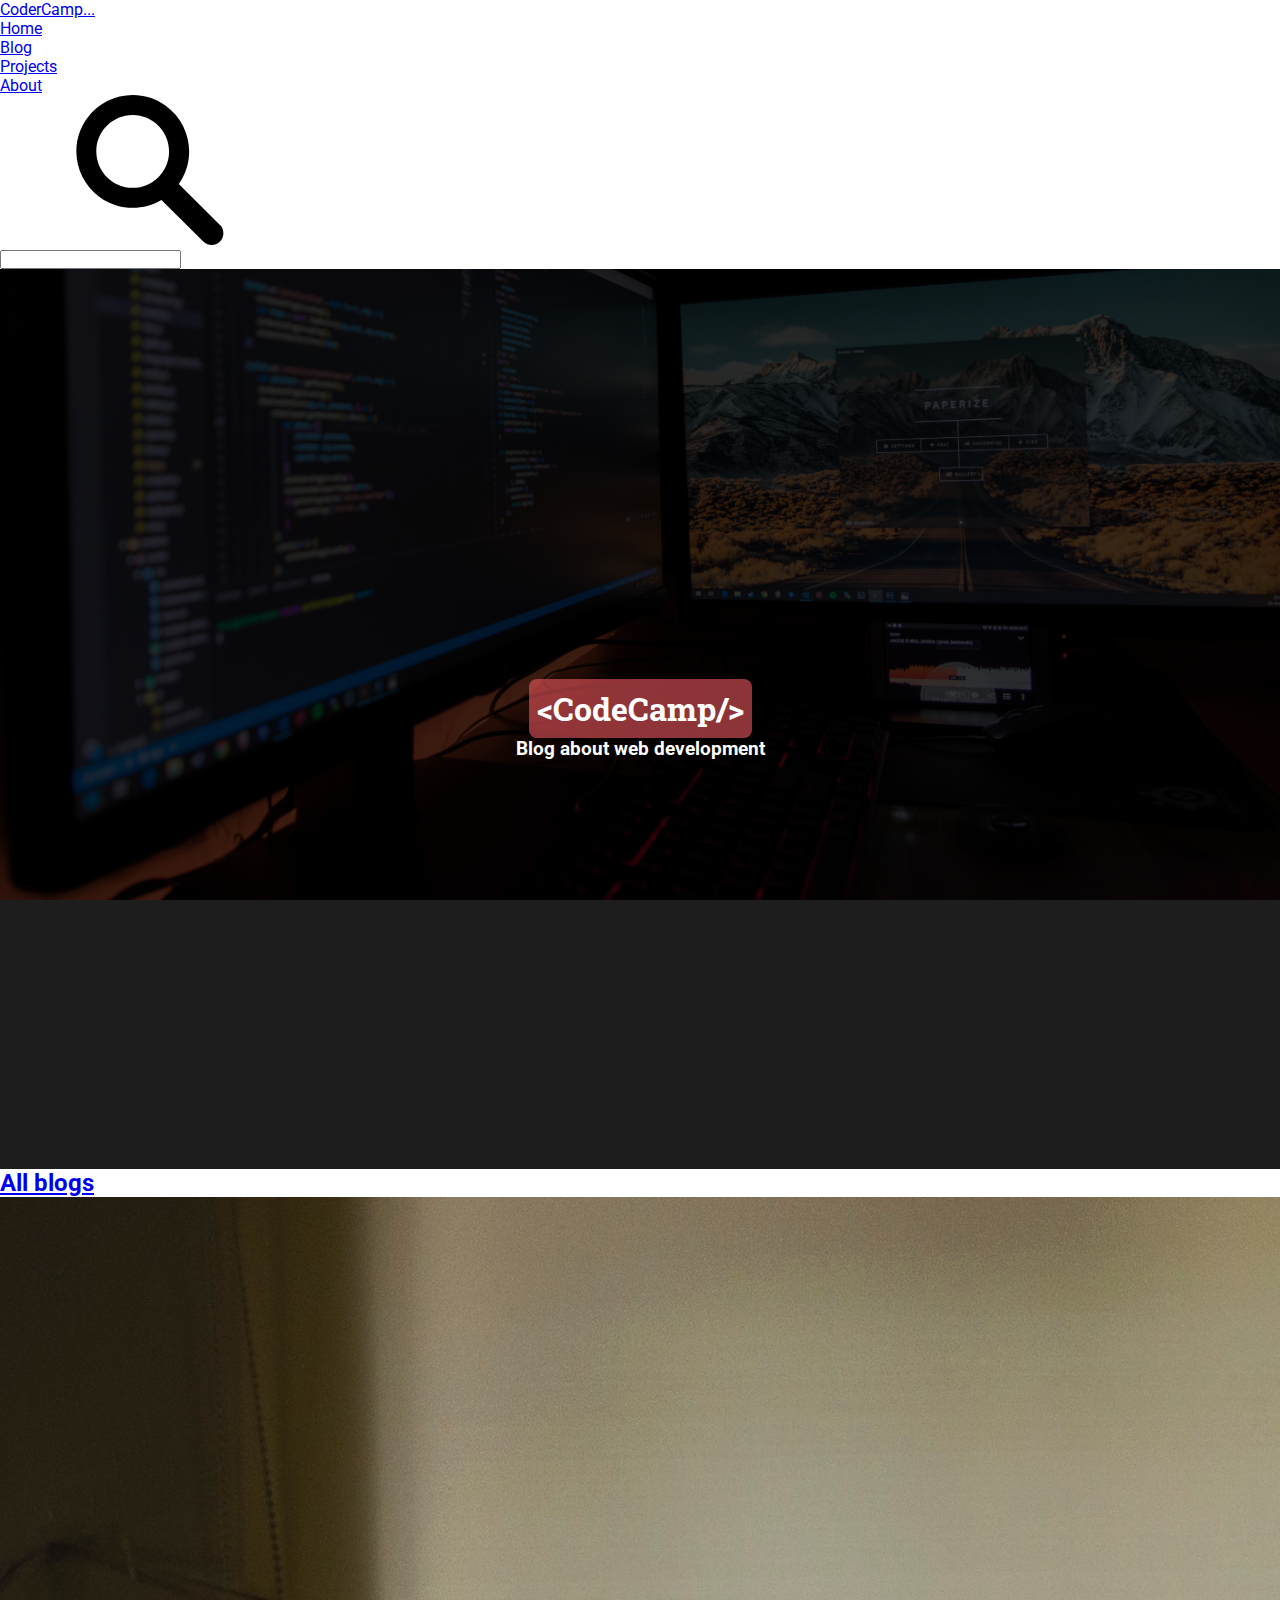
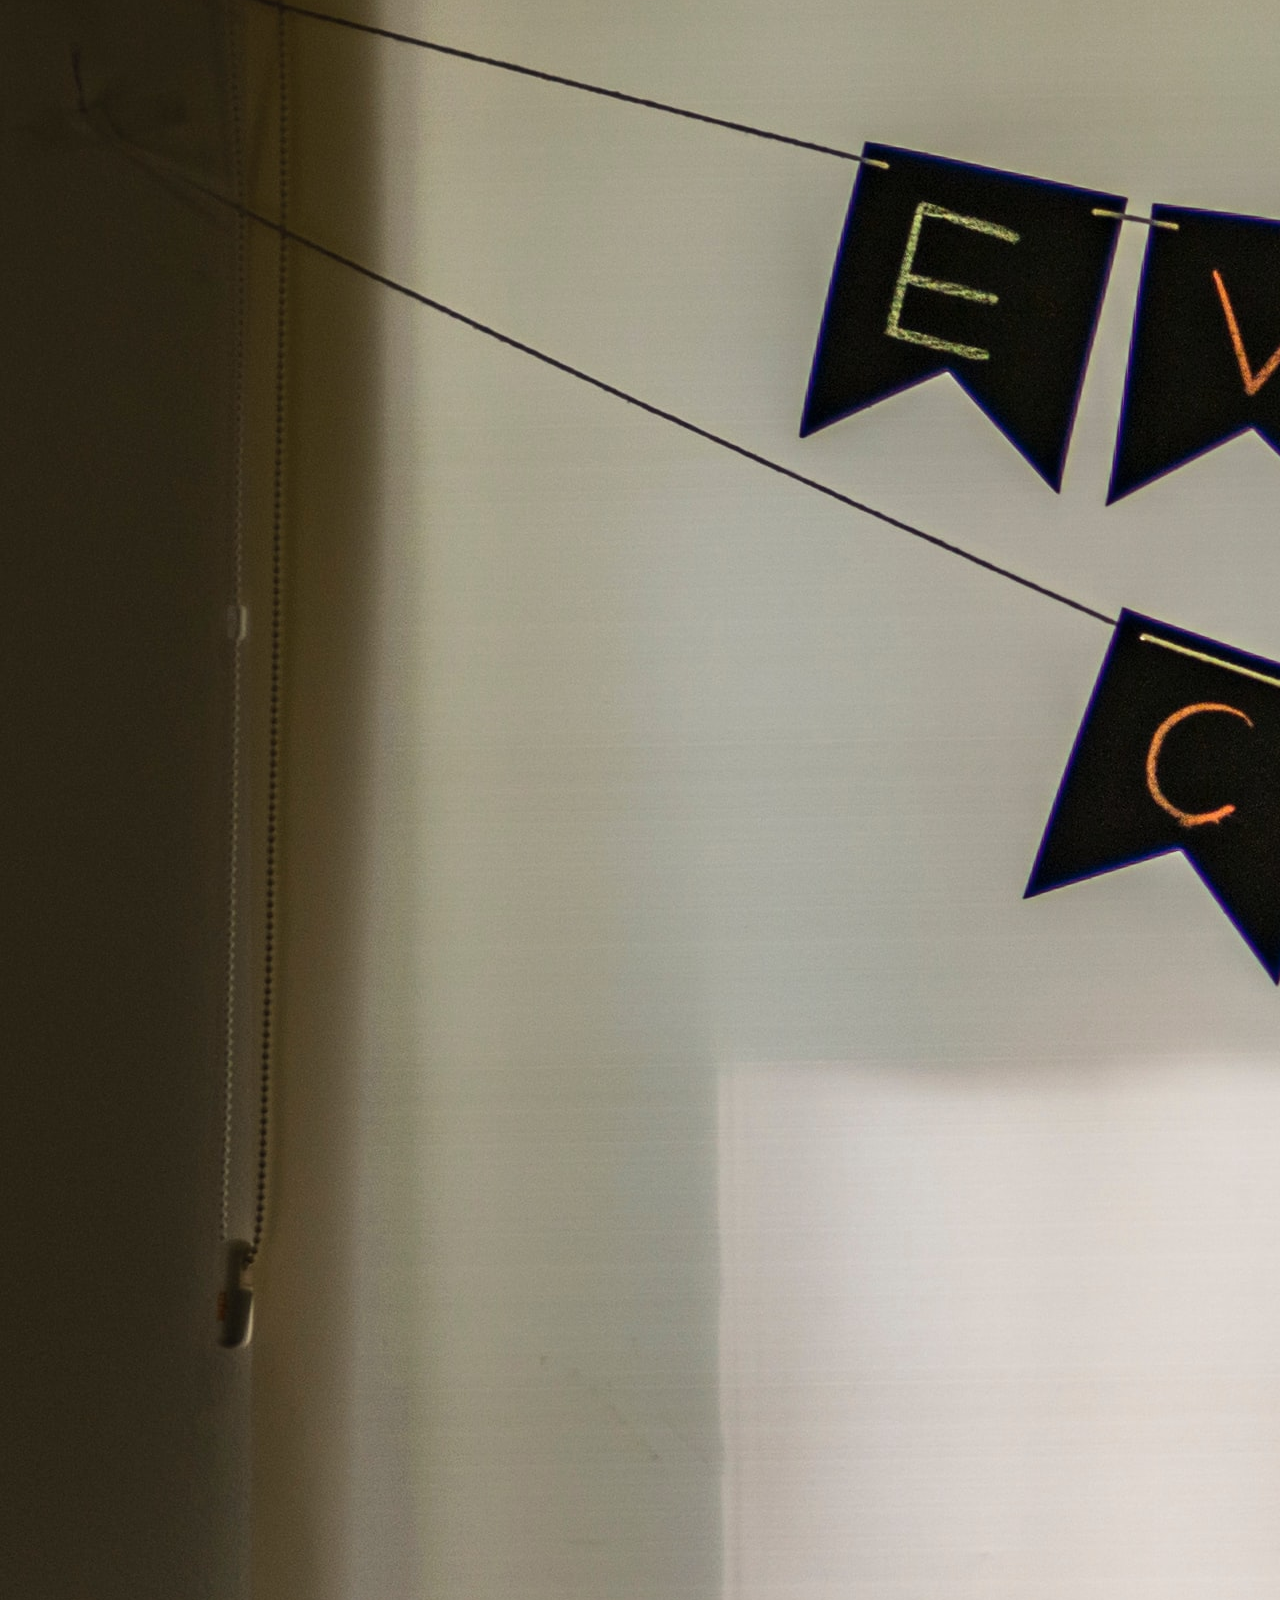
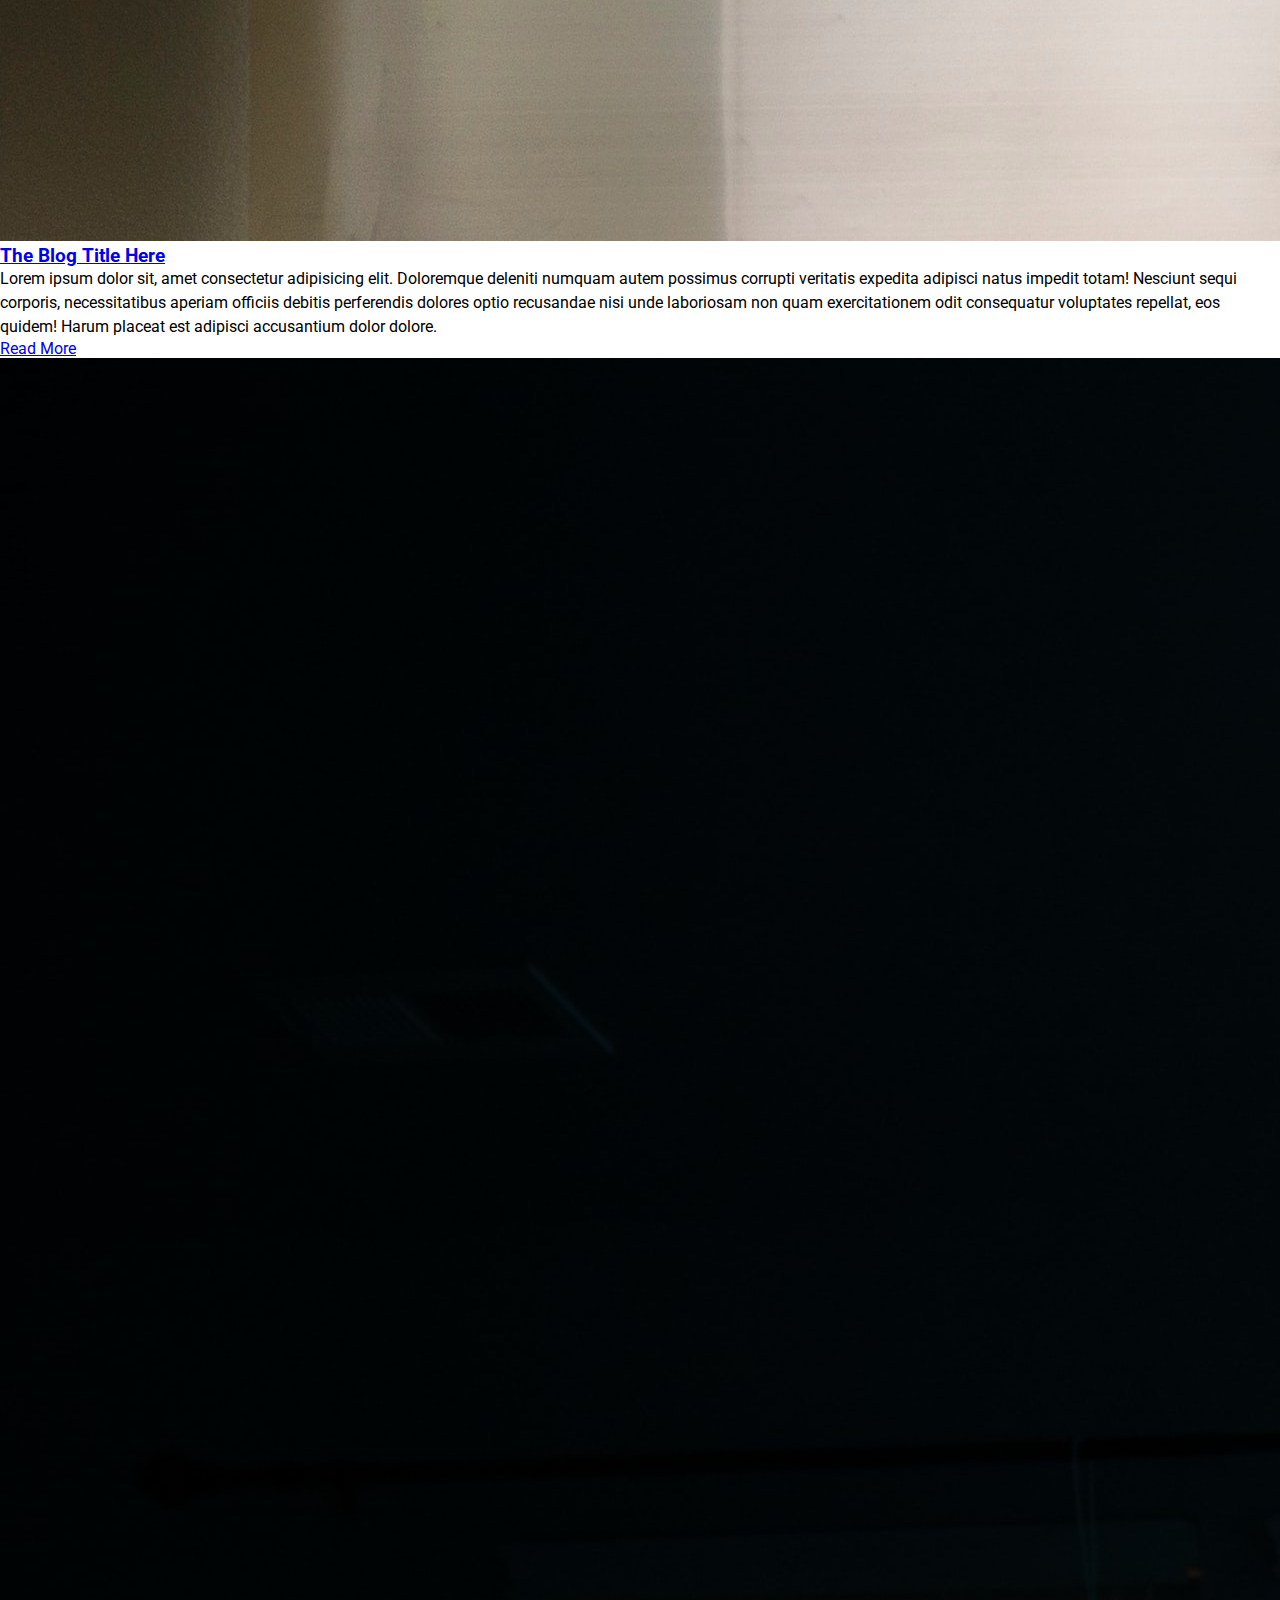
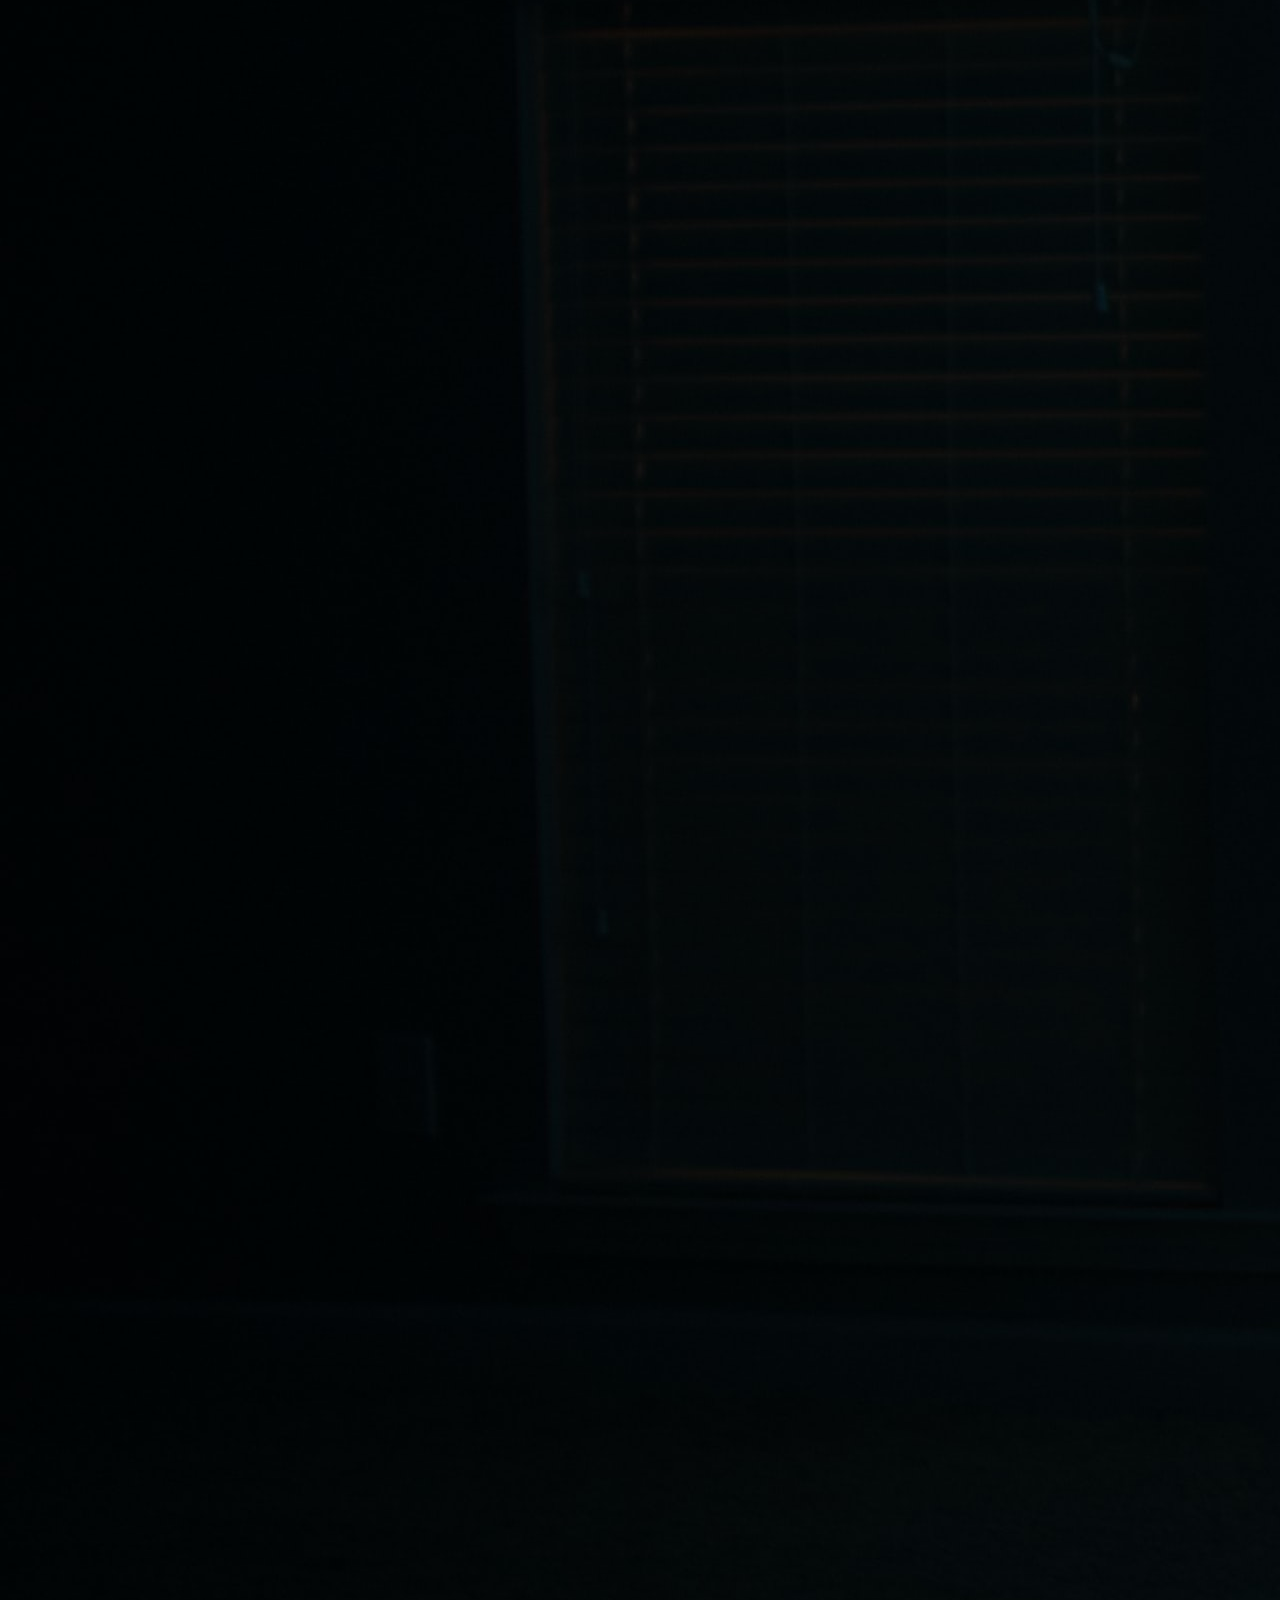
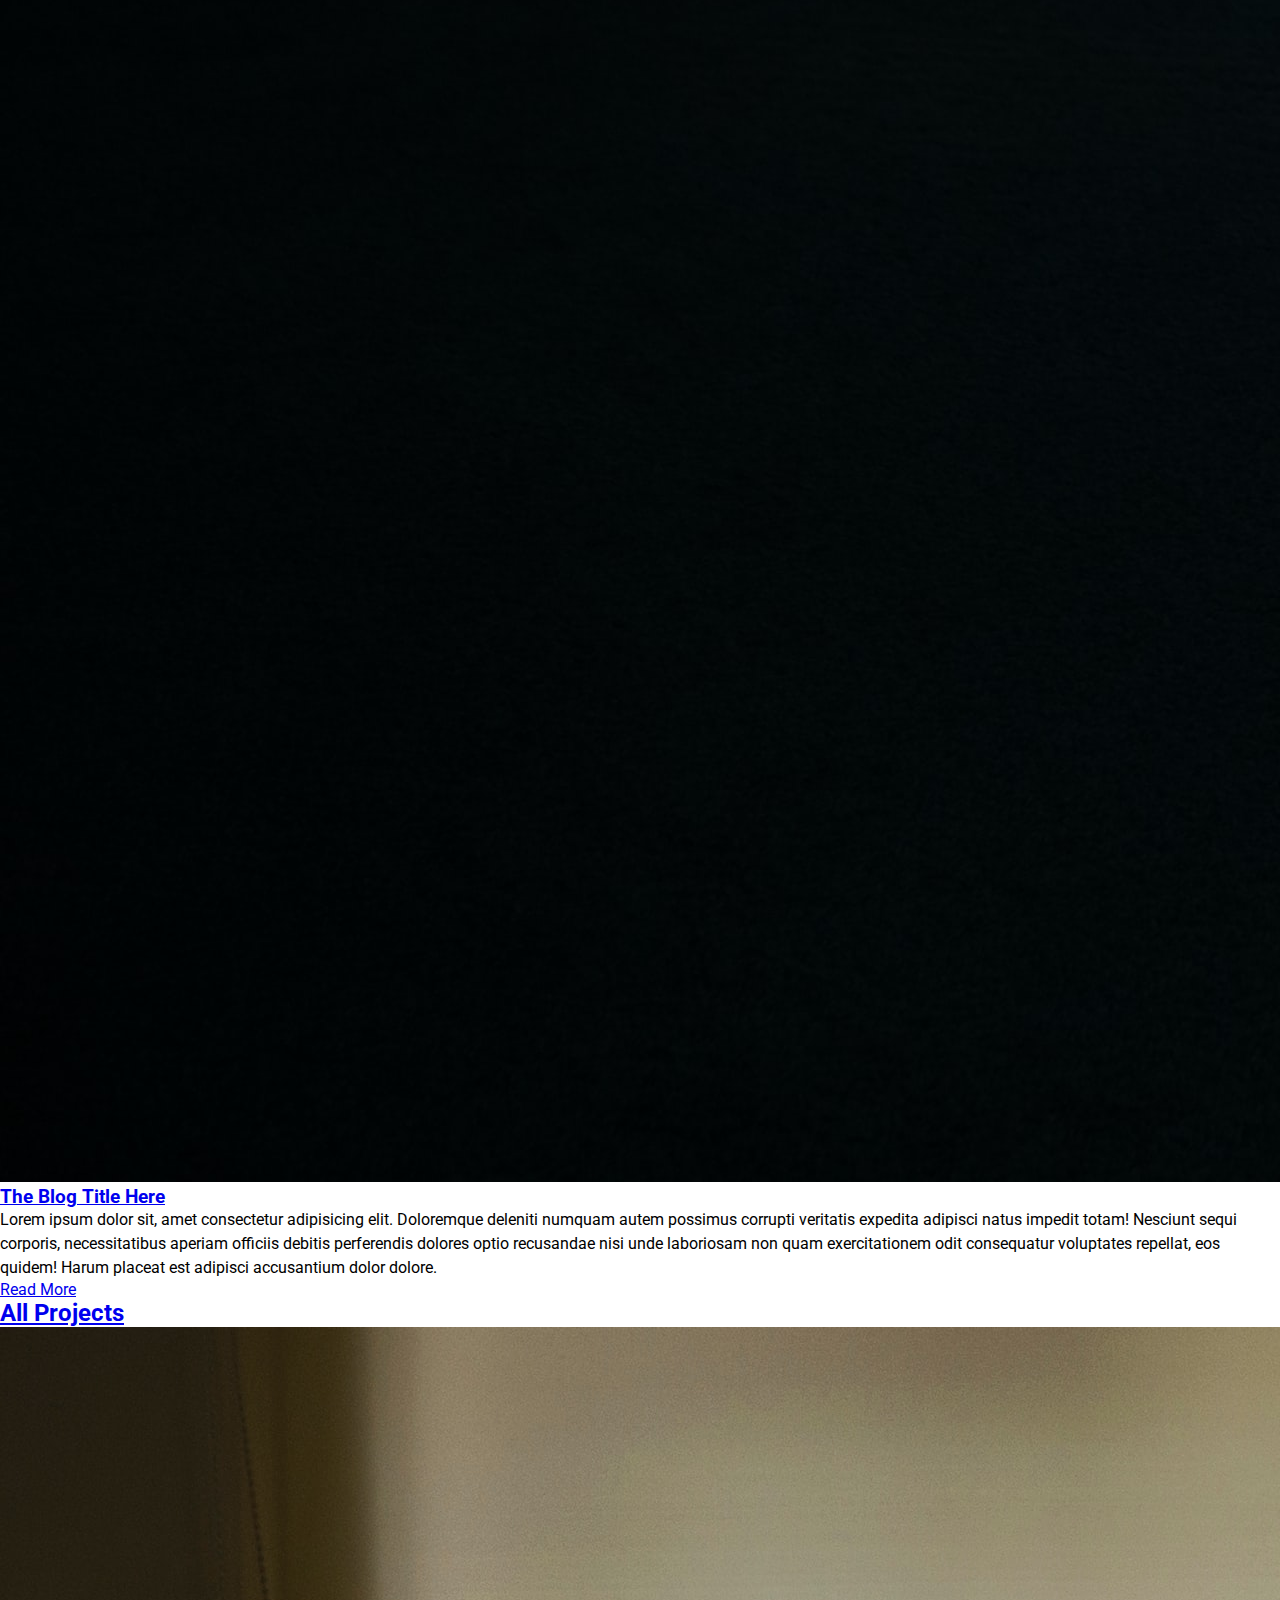
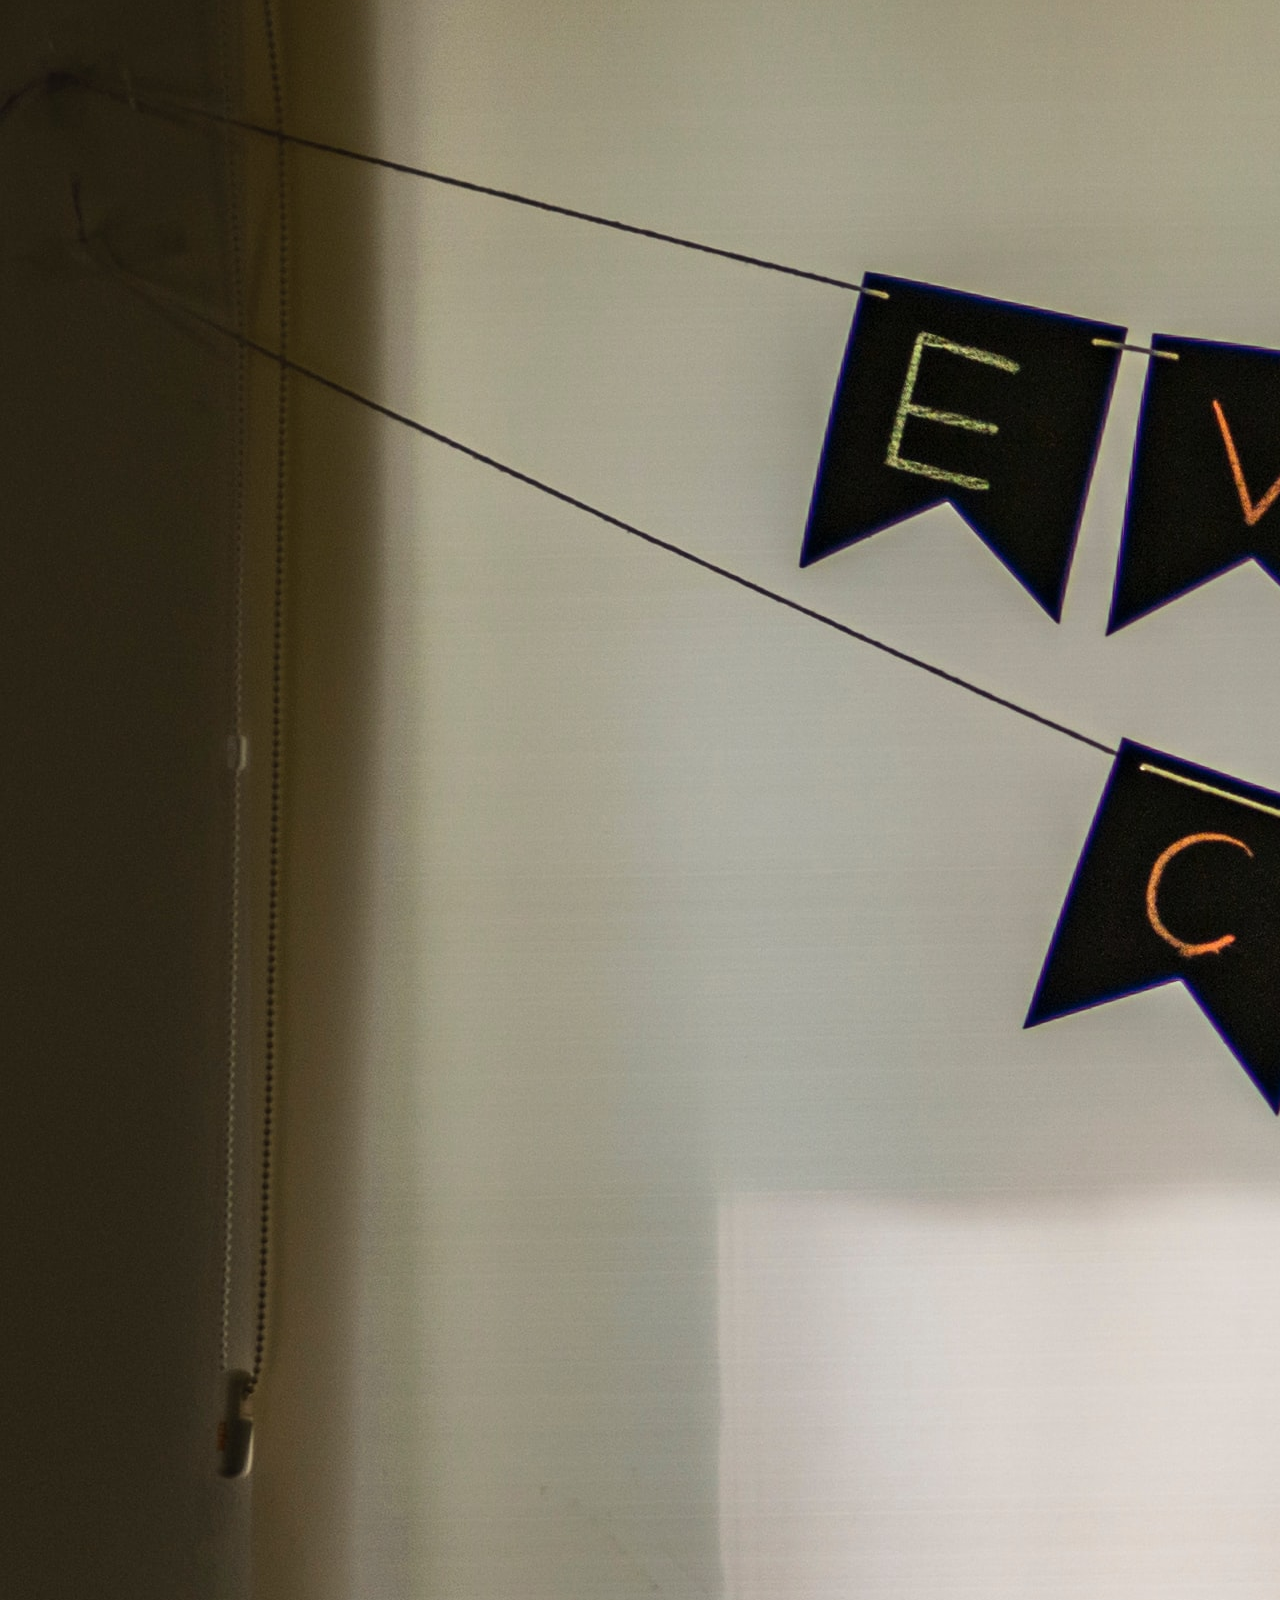
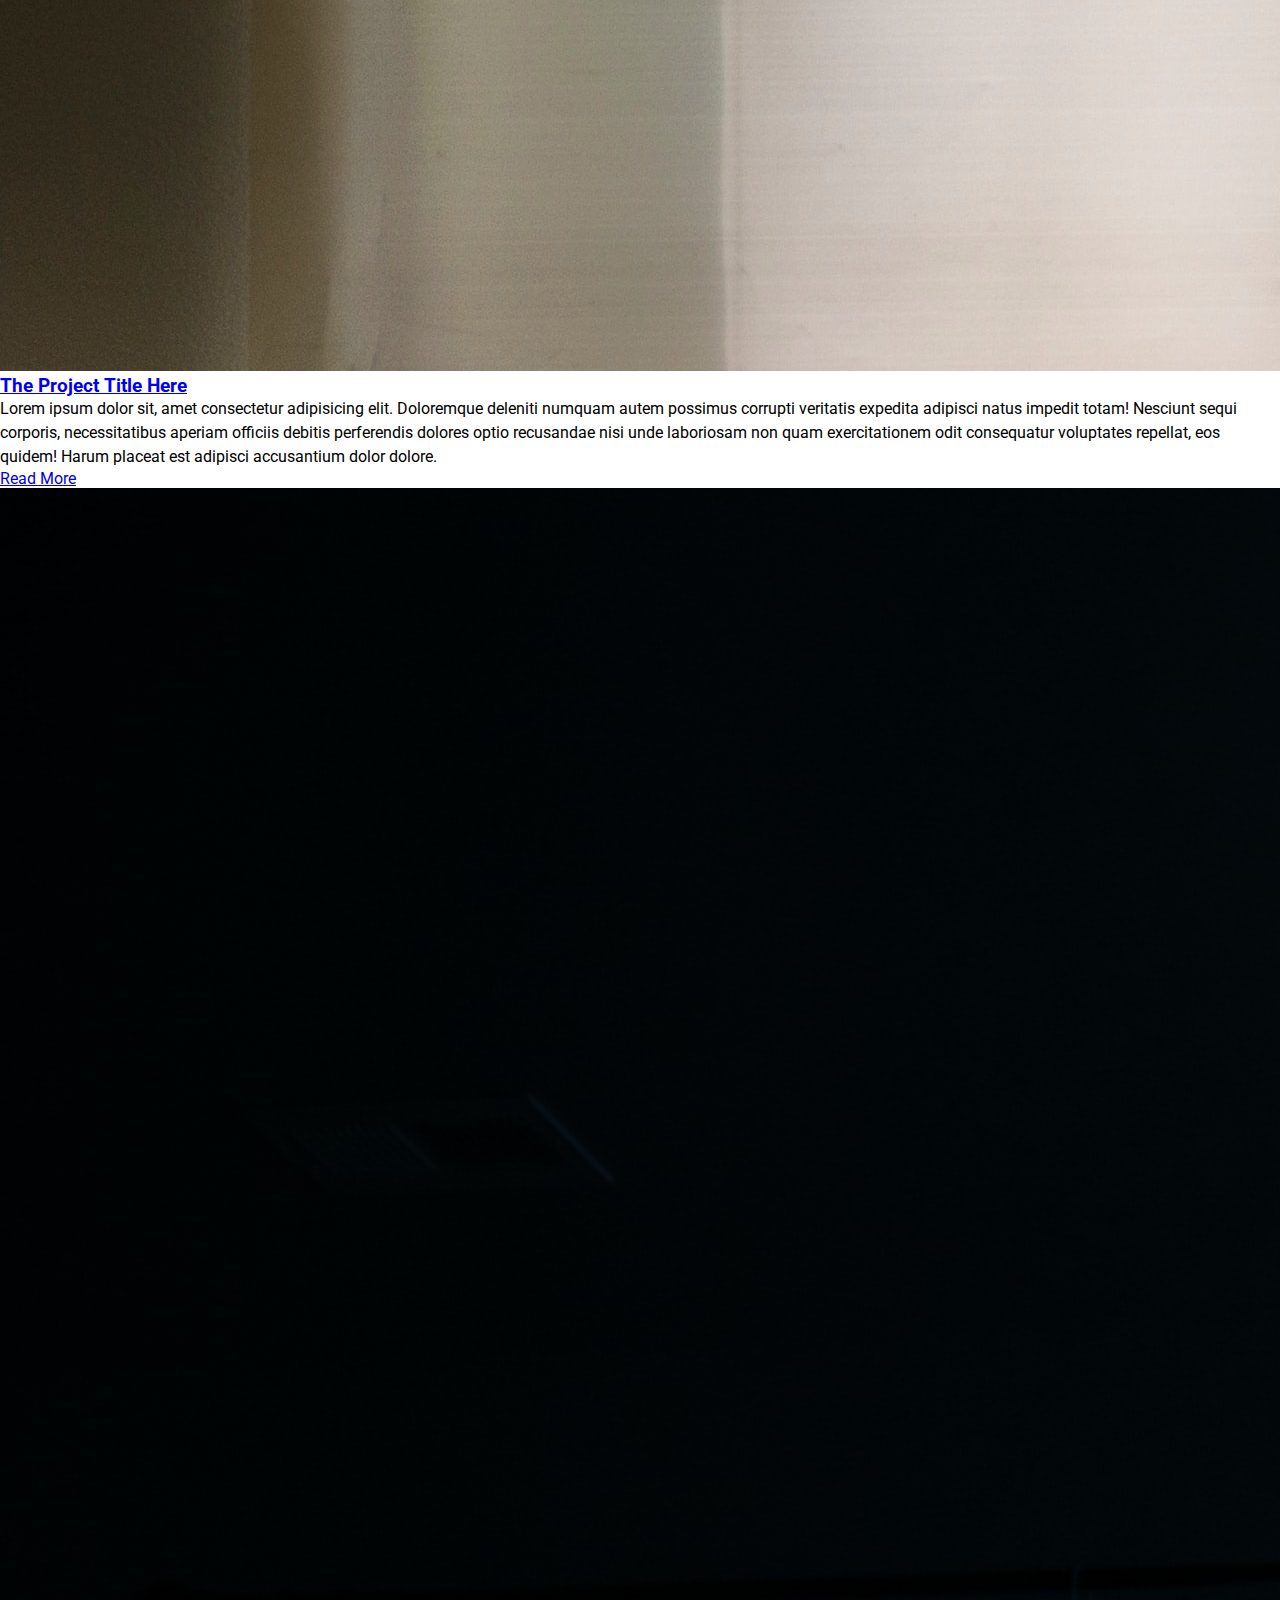
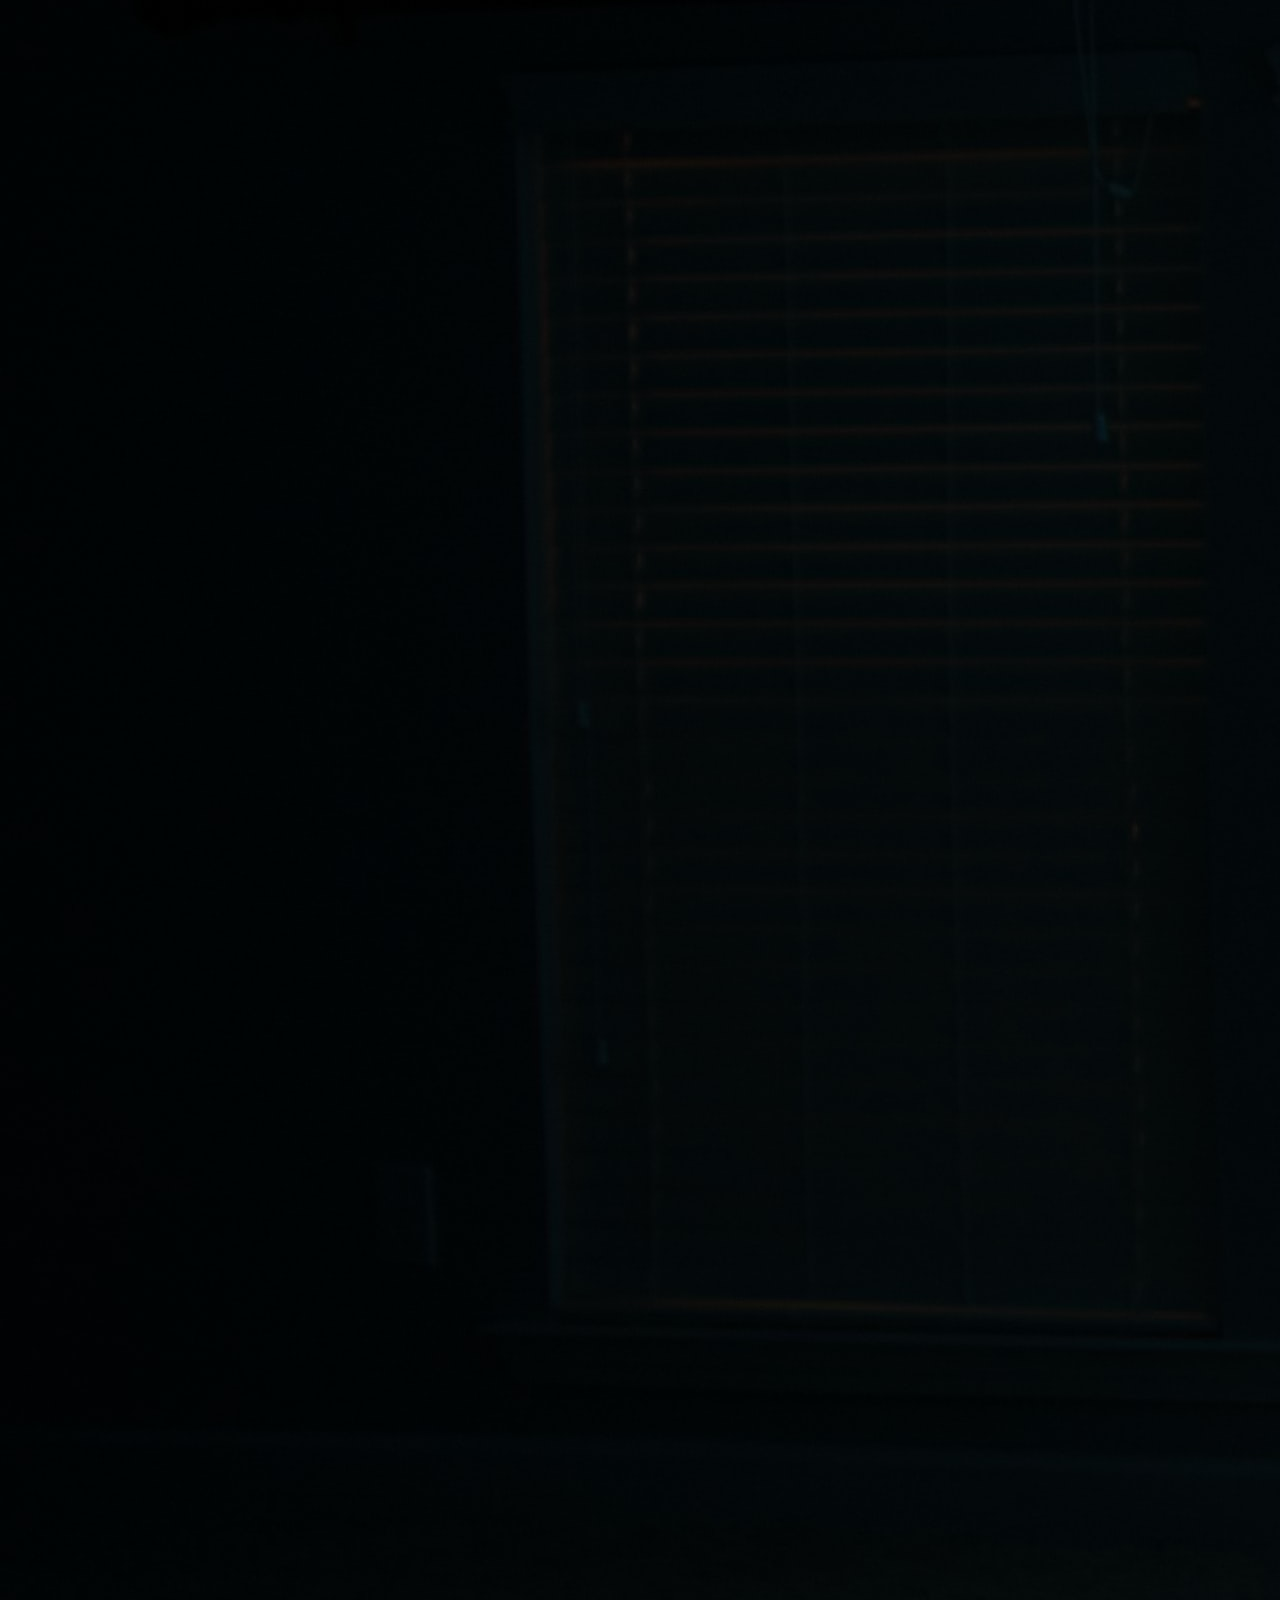
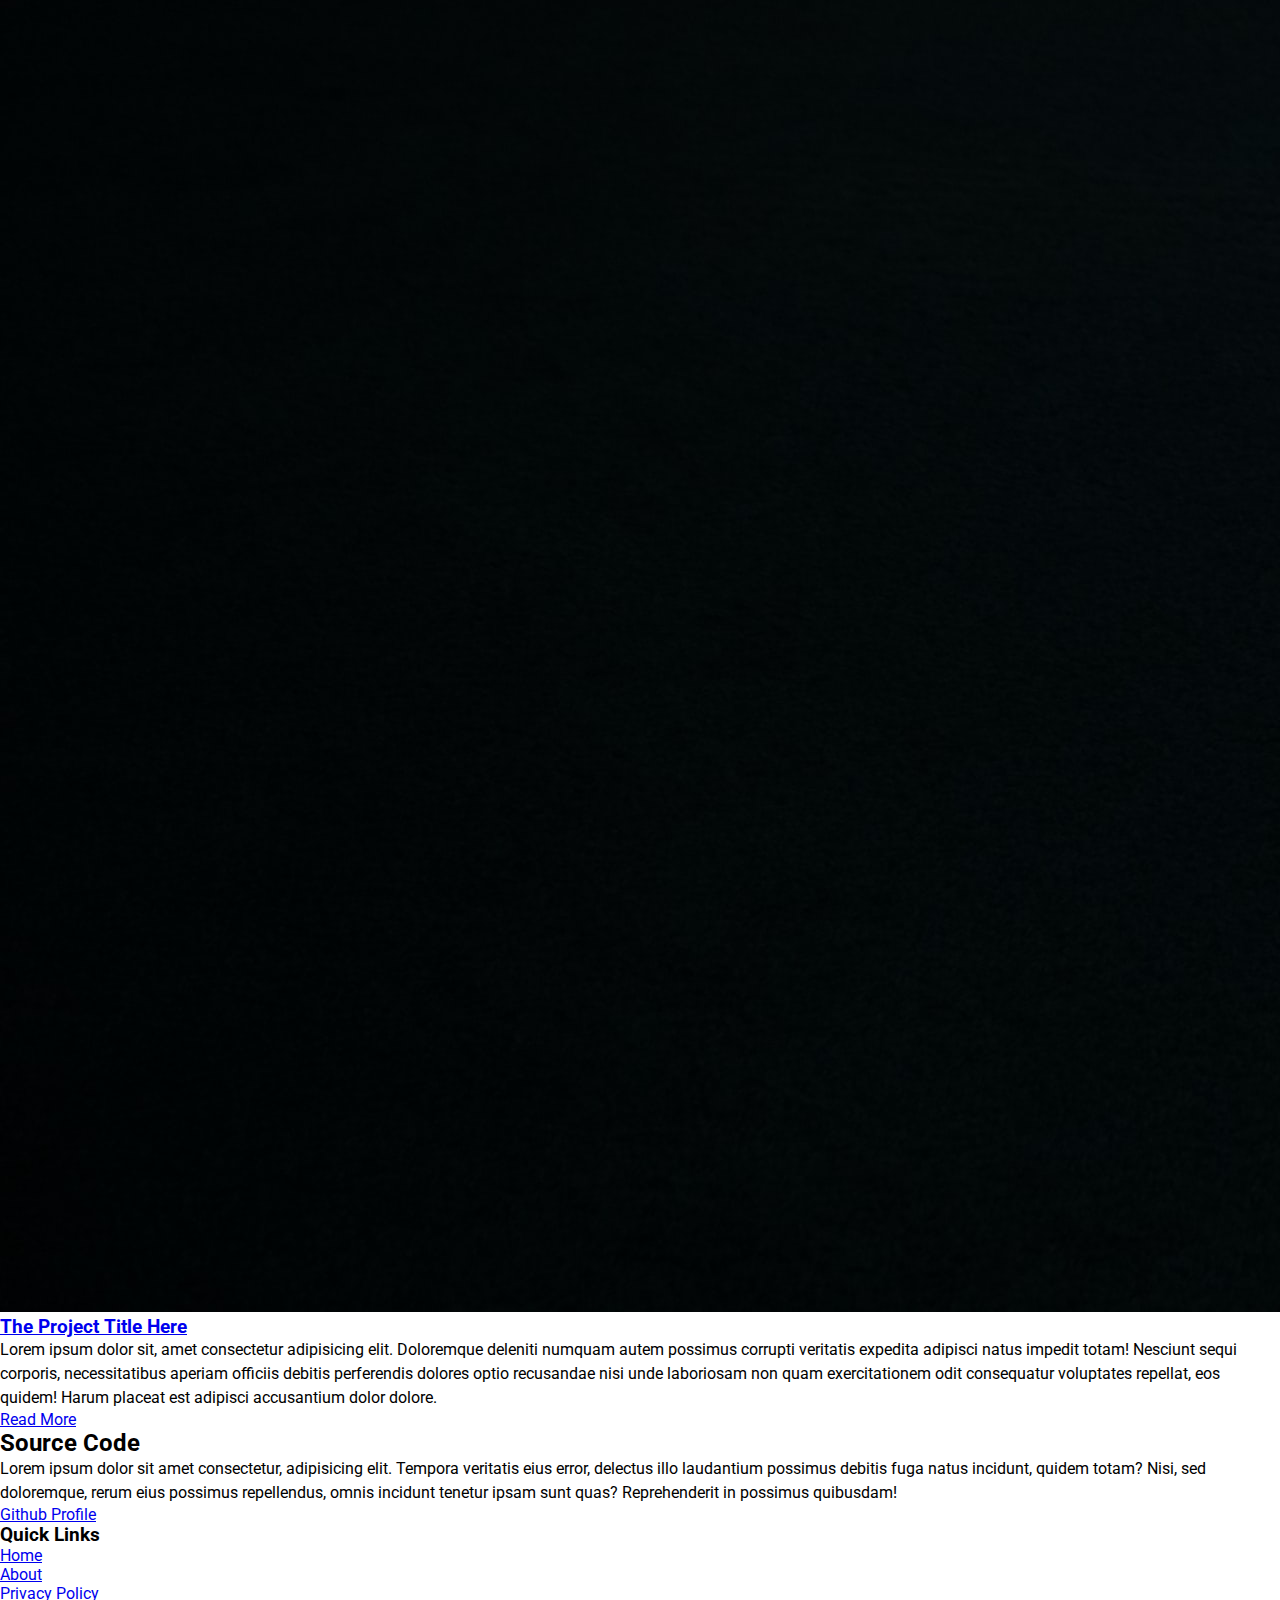
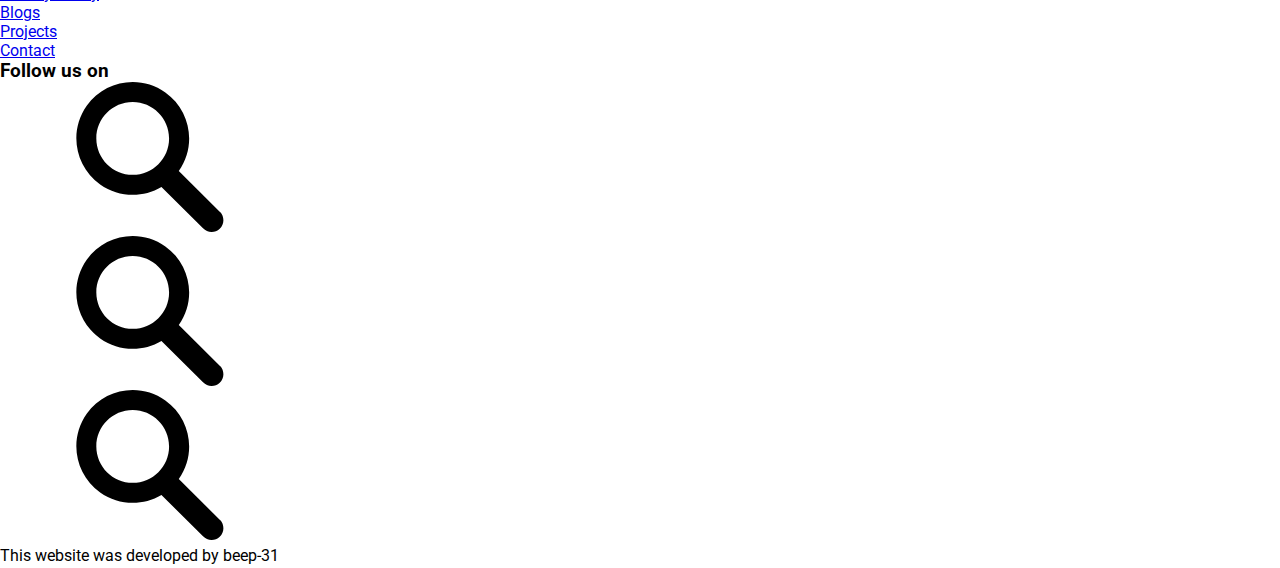
==== index.html @ 12cbe29b "My first commit" ====
<!DOCTYPE html>
<html lang="en">
<head>
    <meta charset="UTF-8">
    <meta name="viewport" content="width=device-width, initial-scale=1.0">
    <title>Wordpress Theme</title>
    <link rel="stylesheet" href="./style.css">
</head>

<!-- svg settings -->
<svg style="display: none;">
    <symbol viewBox="-1 0 136 136.21852" id="search">
        <g id="surface1">
            <path d="M 93.148438 80.832031 C 109.5 57.742188 104.03125 25.769531 80.941406 9.421875 C 57.851562 -6.925781 25.878906 -1.460938 9.53125 21.632812 C -6.816406 44.722656 -1.351562 76.691406 21.742188 93.039062 C 38.222656 104.707031 60.011719 105.605469 77.394531 95.339844 L 115.164062 132.882812 C 119.242188 137.175781 126.027344 137.347656 130.320312 133.269531 C 134.613281 129.195312 134.785156 122.410156 130.710938 118.117188 C 130.582031 117.980469 130.457031 117.855469 130.320312 117.726562 Z M 51.308594 84.332031 C 33.0625 84.335938 18.269531 69.554688 18.257812 51.308594 C 18.253906 33.0625 33.035156 18.269531 51.285156 18.261719 C 69.507812 18.253906 84.292969 33.011719 84.328125 51.234375 C 84.359375 69.484375 69.585938 84.300781 51.332031 84.332031 C 51.324219 84.332031 51.320312 84.332031 51.308594 84.332031 Z M 51.308594 84.332031 " style=" stroke:none;fill-rule:nonzero;fill:rgb(0%,0%,0%);fill-opacity:1;" />
        </g>
    </symbol>
</svg>

<body>
    <!-- header for mobile devices -->
    <div id="slideout-menu">
        <ul>
            <li><a href="#">Home</a></li>
            <li><a href="#">Blog</a></li>
            <li><a href="#">Projects</a></li>
            <li><a href="#">About</a></li>
            <li>
                <input type="text" placeholder="Search here...">
                <br>
                <div id="search-icon">
                    <svg>
                        <use xlink:href="#search">
                    </svg>
                </div>
            </li>
        </ul>
    </div>
    <!-- header for pc and tablets  -->
    <nav>
        <div class="logo">
            <a href="#">
                CoderCamp...
            </a>
        </div>
        <div class="burger"></div>
        <ul>
            <li><a href="#">Home</a></li>
            <li><a href="#">Blog</a></li>
            <li><a href="#">Projects</a></li>
            <li><a href="#">About</a></li>
            <li>
                <div id="search-icon">
                    <svg>
                        <use xlink:href="#search">
                    </svg>
                </div>
            </li>
        </ul>
    </nav>

    <div id="searchbox">
        <input type="text" name="Search Here">
    </div>

    <!-- intro -->
    <div class="banner">
        <h1>&lt;CodeCamp/&gt;</h1>
        <h3>Blog about web development</h3>
    </div>

    <main>
        <a href="#">
            <h2 class="title">All blogs</h2>
        </a>

        <section>
            <div class="card">
                <div class="card-image">
                    <a href="#">
                        <img src="./img/1.jpg" alt="">
                    </a>
                </div>
                <div class="card-description">
                    <a href="#">
                        <h3>The Blog Title Here</h3>
                    </a>
                    <p>Lorem ipsum dolor sit, amet consectetur adipisicing elit. Doloremque deleniti numquam autem possimus 
                    corrupti veritatis expedita adipisci natus impedit totam! Nesciunt sequi corporis, necessitatibus aperiam officiis debitis perferendis dolores optio recusandae nisi unde laboriosam non quam exercitationem odit consequatur voluptates repellat, eos quidem! Harum placeat est adipisci accusantium dolor dolore.
                    </p>
                    <a href="#" class="btn-read-more">Read More</a>
                </div>
            </div>
            <div class="card">
                <div class="card-image">
                    <a href="#">
                        <img src="./img/2.jpg" alt="">
                    </a>
                </div>
                <div class="card-description">
                    <a href="#">
                        <h3>The Blog Title Here</h3>
                    </a>
                    <p>Lorem ipsum dolor sit, amet consectetur adipisicing elit. Doloremque deleniti numquam autem possimus 
                    corrupti veritatis expedita adipisci natus impedit totam! Nesciunt sequi corporis, necessitatibus aperiam officiis debitis perferendis dolores optio recusandae nisi unde laboriosam non quam exercitationem odit consequatur voluptates repellat, eos quidem! Harum placeat est adipisci accusantium dolor dolore.
                    </p>
                    <a href="#" class="btn-read-more">Read More</a>
                </div>
            </div>
        </section>

        <a href="#">
            <h2 class="title">All Projects</h2>
        </a>

        <section>
            <div class="card">
                <div class="card-image">
                    <a href="#">
                        <img src="./img/1.jpg" alt="">
                    </a>
                </div>
                <div class="card-description">
                    <a href="#">
                        <h3>The Project Title Here</h3>
                    </a>
                    <p>Lorem ipsum dolor sit, amet consectetur adipisicing elit. Doloremque deleniti numquam autem possimus 
                    corrupti veritatis expedita adipisci natus impedit totam! Nesciunt sequi corporis, necessitatibus aperiam officiis debitis perferendis dolores optio recusandae nisi unde laboriosam non quam exercitationem odit consequatur voluptates repellat, eos quidem! Harum placeat est adipisci accusantium dolor dolore.
                    </p>
                    <a href="#" class="btn-read-more">Read More</a>
                </div>
            </div>
            <div class="card">
                <div class="card-image">
                    <a href="#">
                        <img src="./img/2.jpg" alt="">
                    </a>
                </div>
                <div class="card-description">
                    <a href="#">
                        <h3>The Project Title Here</h3>
                    </a>
                    <p>Lorem ipsum dolor sit, amet consectetur adipisicing elit. Doloremque deleniti numquam autem possimus 
                    corrupti veritatis expedita adipisci natus impedit totam! Nesciunt sequi corporis, necessitatibus aperiam officiis debitis perferendis dolores optio recusandae nisi unde laboriosam non quam exercitationem odit consequatur voluptates repellat, eos quidem! Harum placeat est adipisci accusantium dolor dolore.
                    </p>
                    <a href="#" class="btn-read-more">Read More</a>
                </div>
            </div>
        </section>

        <section class="source-code">
            <h2 class="heading">Source Code</h2>
            <div class="section-source">
                <p>Lorem ipsum dolor sit amet consectetur, adipisicing elit. Tempora veritatis eius error, delectus illo laudantium possimus debitis fuga natus incidunt, quidem totam? Nisi, sed doloremque, rerum eius possimus repellendus, omnis incidunt tenetur ipsam sunt quas? Reprehenderit in possimus quibusdam!</p>
                <a href="#">Github Profile</a>
            </div>
        </section>
    </main>

    <footer>
        <div class="left-side">
            <h3>Quick Links</h3>
            <ul>
                <li>
                    <a href="#">Home</a>
                </li>
                <li>
                    <a href="#">About</a>
                </li>
                <li>
                    <a href="#">Privacy Policy</a>
                </li>
                <li>
                    <a href="#">Blogs</a>
                </li>
                <li>
                    <a href="#">Projects</a>
                </li>
                <li>
                    <a href="#">Contact</a>
                </li>
            </ul>
        </div>
        <div class="rigth-side">
            <h3>Follow us on</h3>
            <div class="social-media">
                <ul>
                    <li>
                        <a href="#">
                            <svg>
                                <use xlink:href="#search">
                            </svg>
                        </a>
                    </li>
                    <li>
                        <a href="#">
                            <svg>
                                <use xlink:href="#search">
                            </svg>
                        </a>
                    </li>
                    <li>
                        <a href="#">
                            <svg>
                                <use xlink:href="#search">
                            </svg>
                        </a>
                    </li>
                </ul>
            </div>
            <p>This website was developed by <span>beep-31</span></p>
        </div>
    </footer>

</body>
</html>
---- style.css ----
@import url('https://fonts.googleapis.com/css?family=Roboto|Roboto+Condensed|Roboto+Slab&display=swap');

*,
*:after,
*:before{
    padding: 0;
    margin: 0;
    box-sizing: border-box;
}

body{
    font-family: 'Roboto', sans-serif;
    overflow-x: hidden;
}

.burger{
    display: none;
}

#slideout-menu{
    display: none;
}

.banner{
    height: 100vh;
    display: flex;
    align-items: center;
    justify-content: center;
    flex-direction: column;
    background: #1d1d1d url('./img/bg.jpg');
    background-attachment: fixed;
    background-position: center;
    background-blend-mode: overlay;
    background-repeat: no-repeat;
    background-size: cover;
    color: white;
}

.banner h1{
    background: #fc5c648f;
    padding: 8px;
    border-radius: 8px;
    font-family: 'Roboto Slab', sans-serif;
    text-decoration: none;
}

p{
    line-height: 1.5;
}

main{
    margin: 0 auto;
}
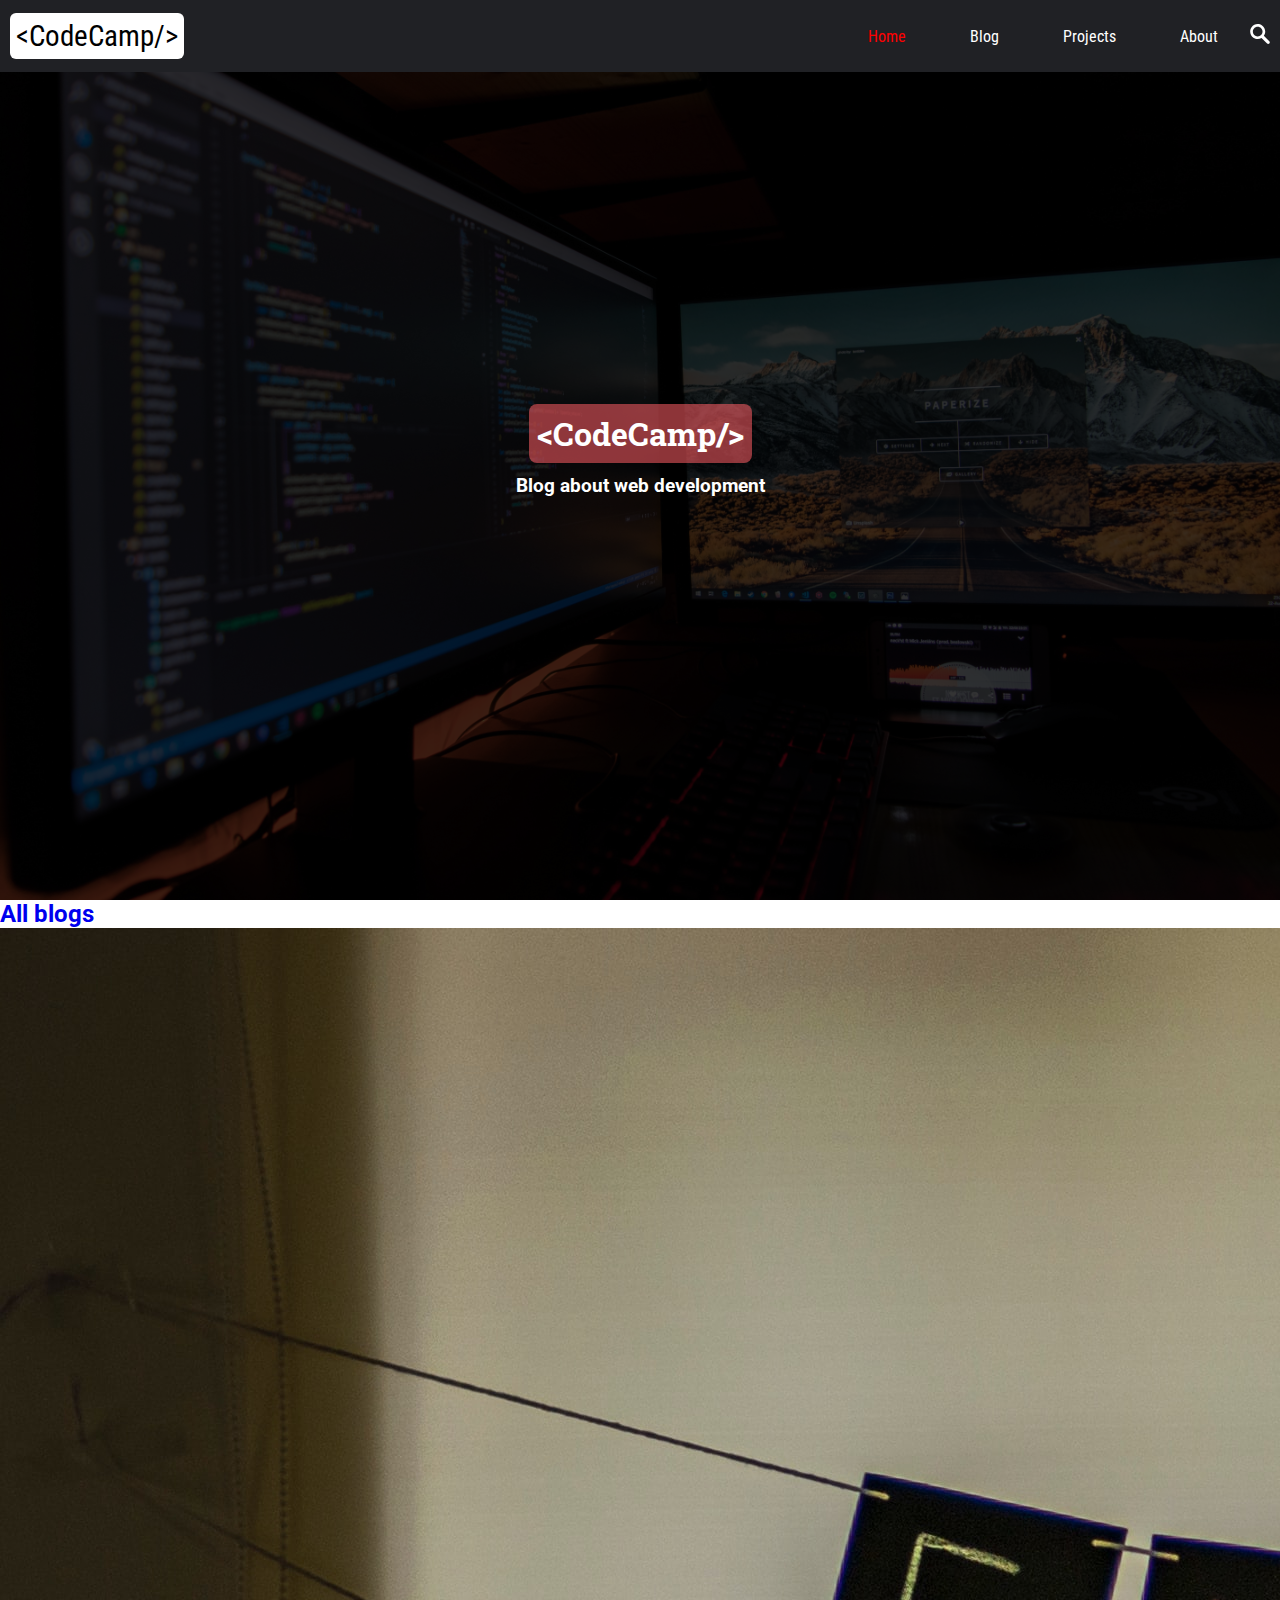
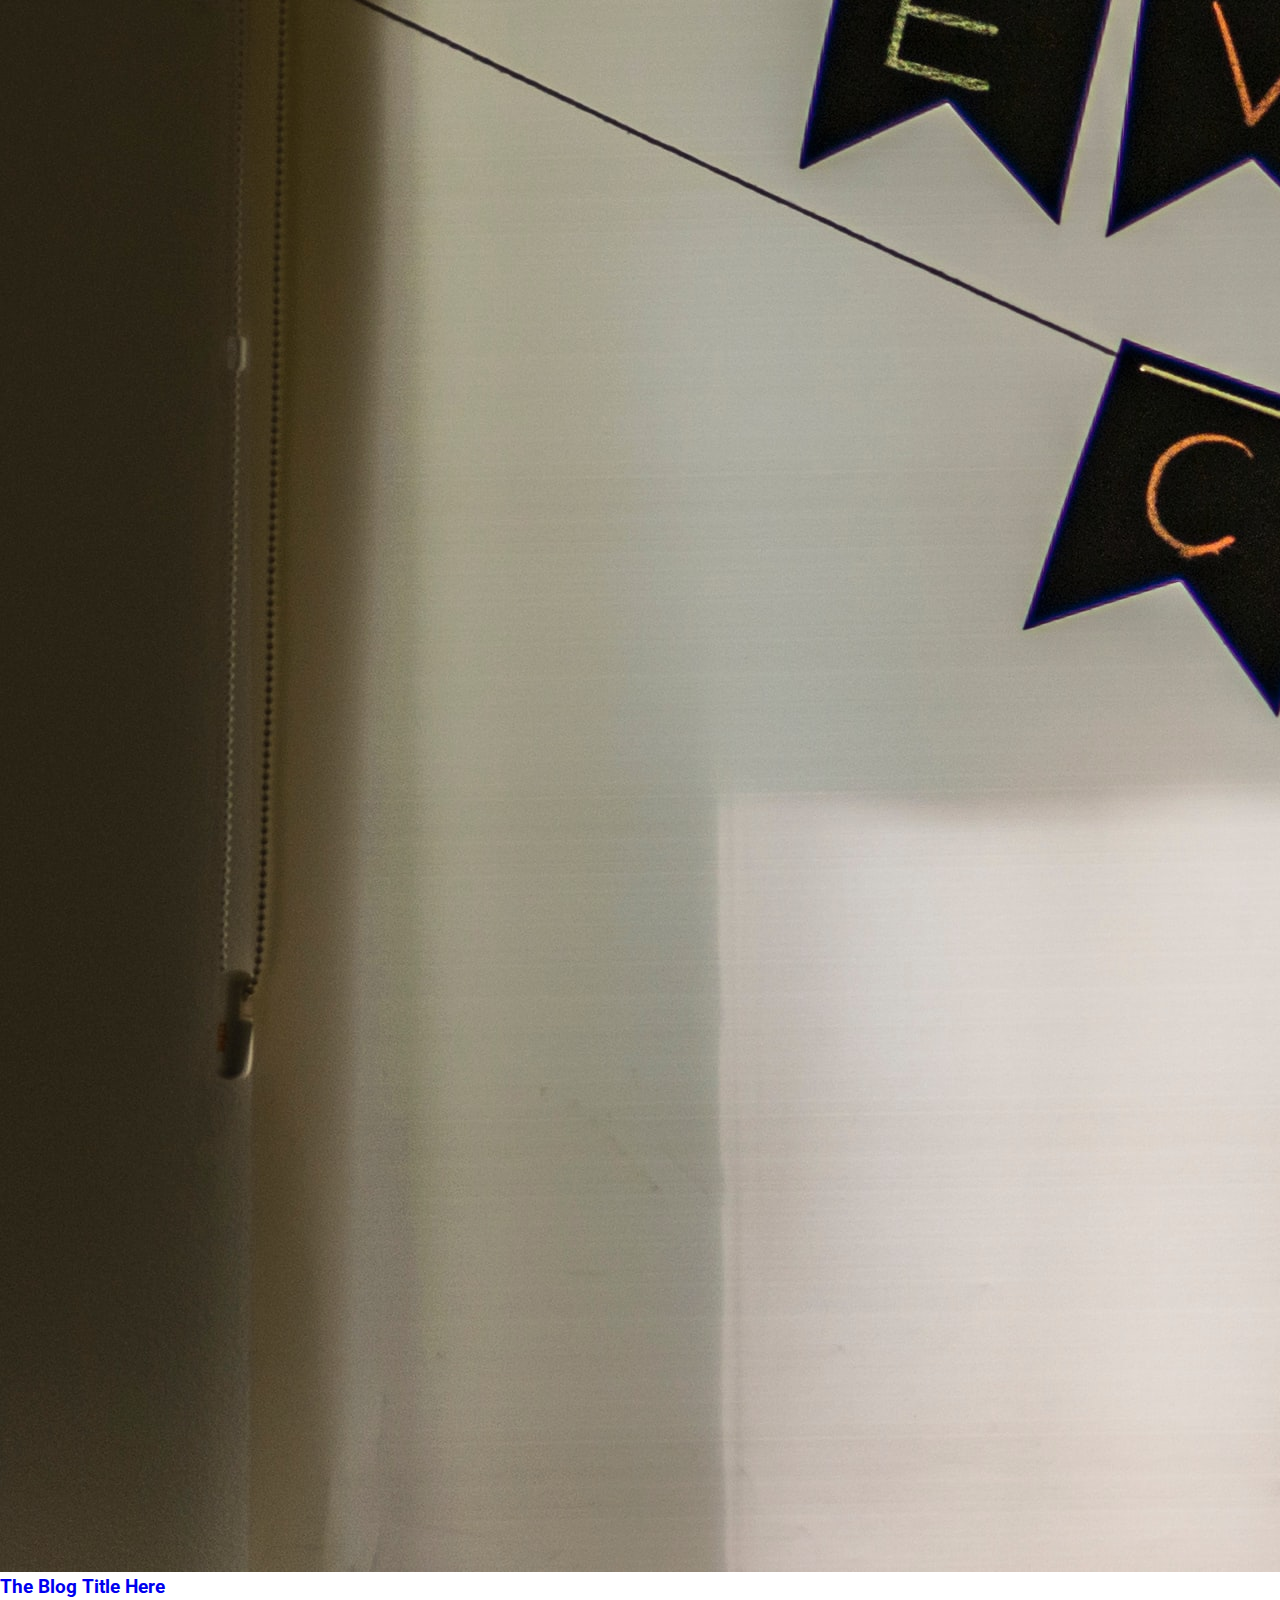
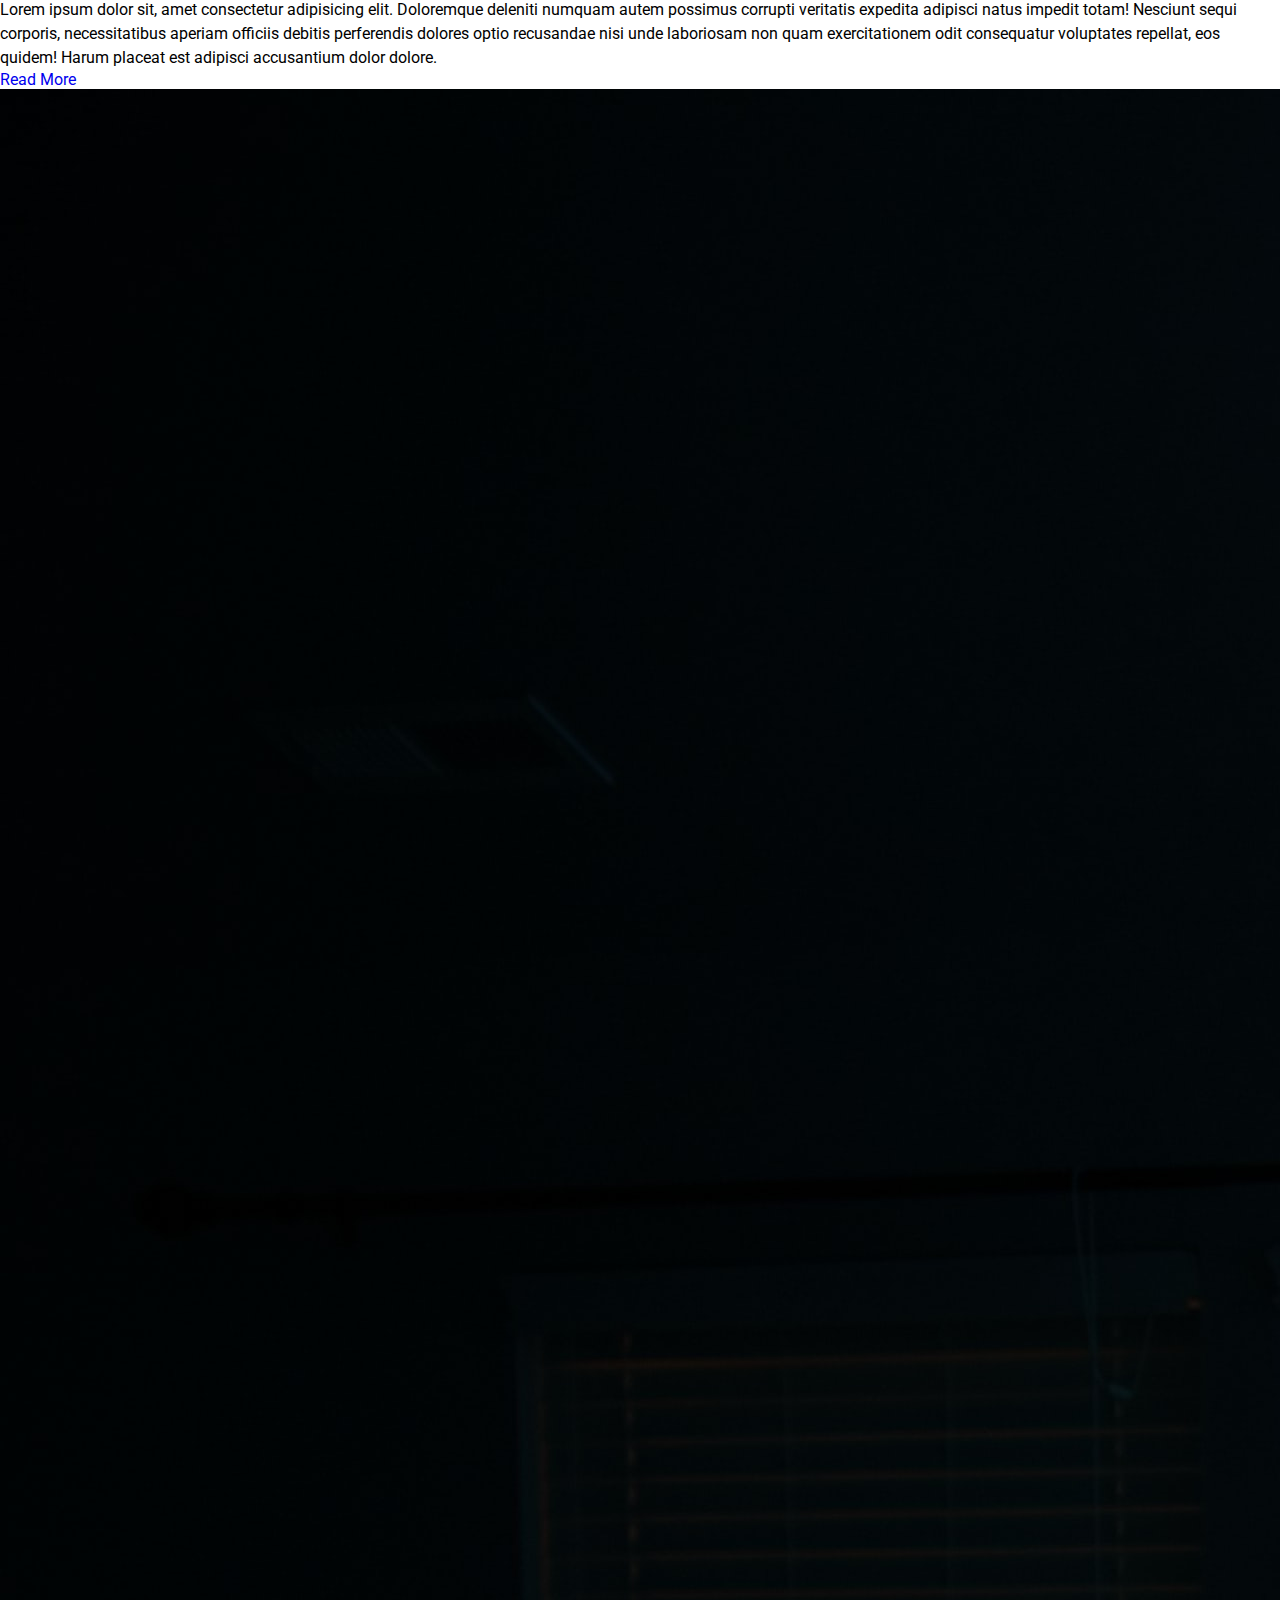
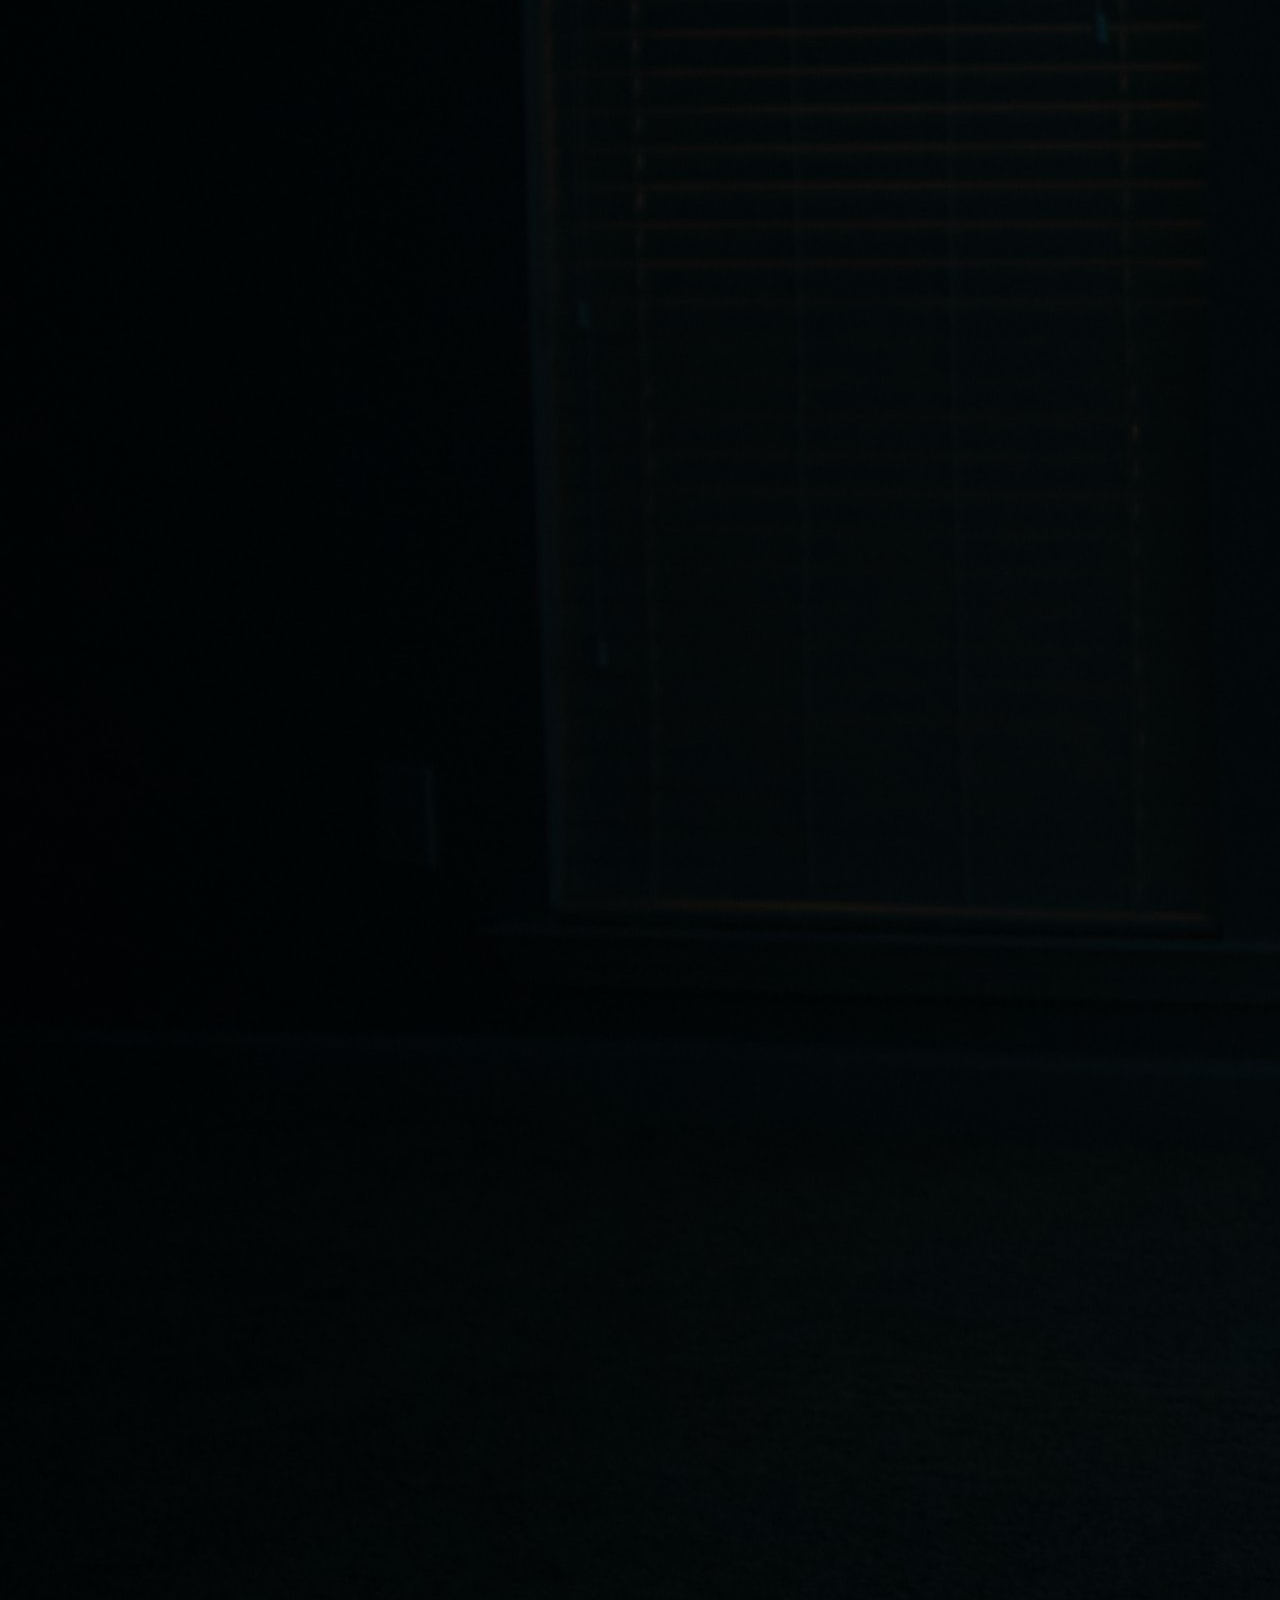
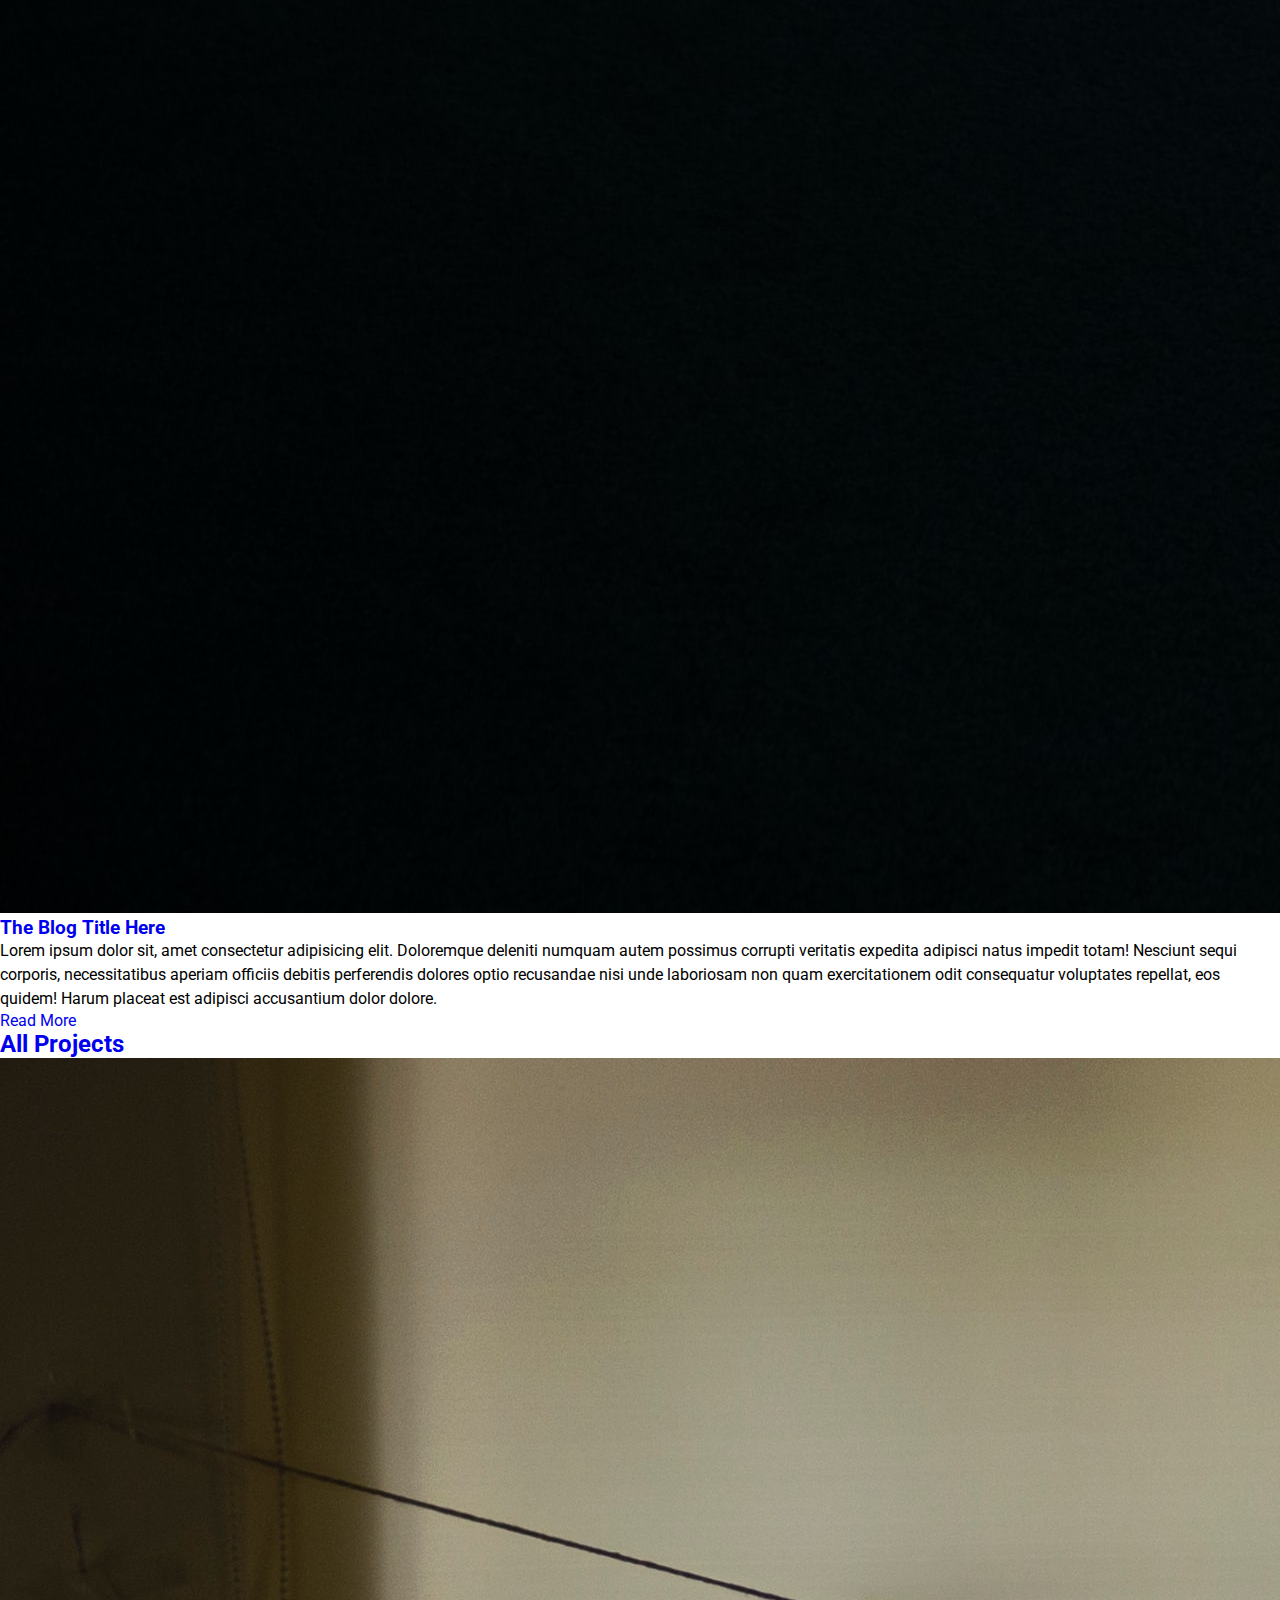
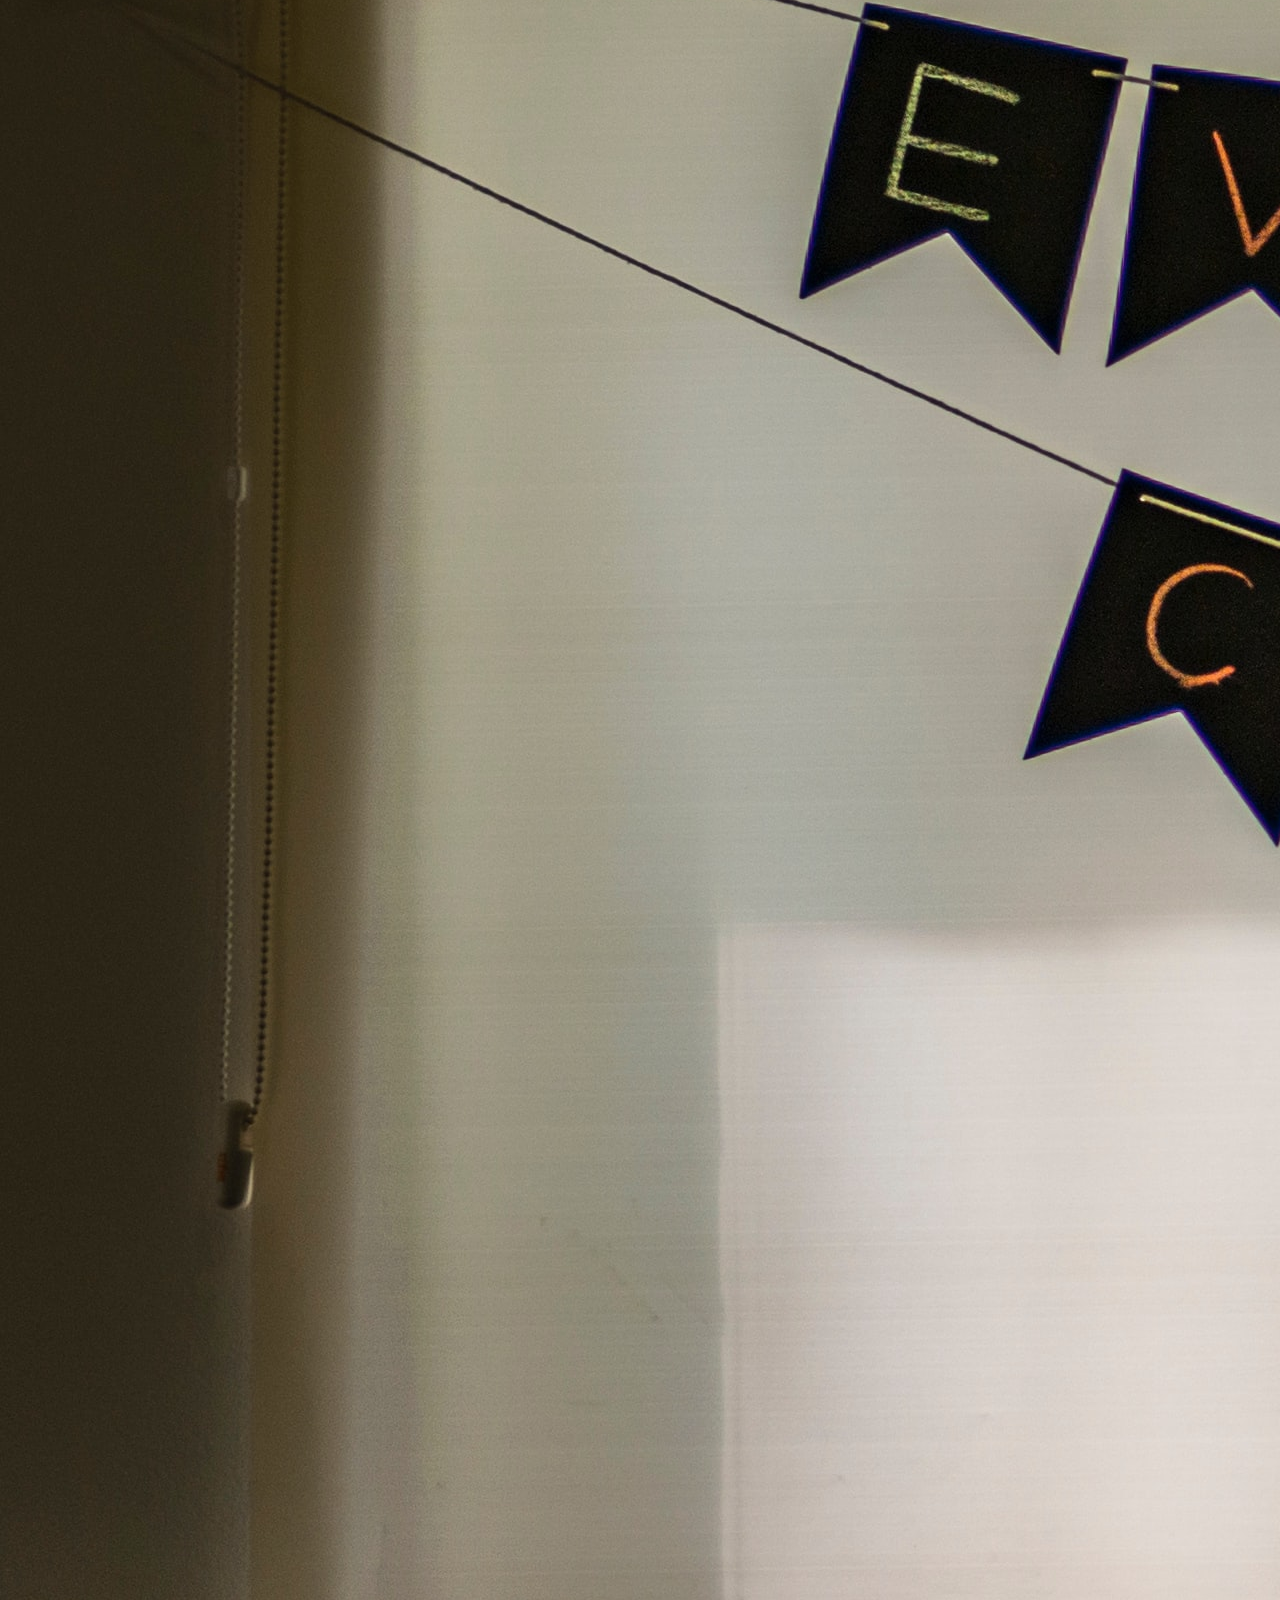
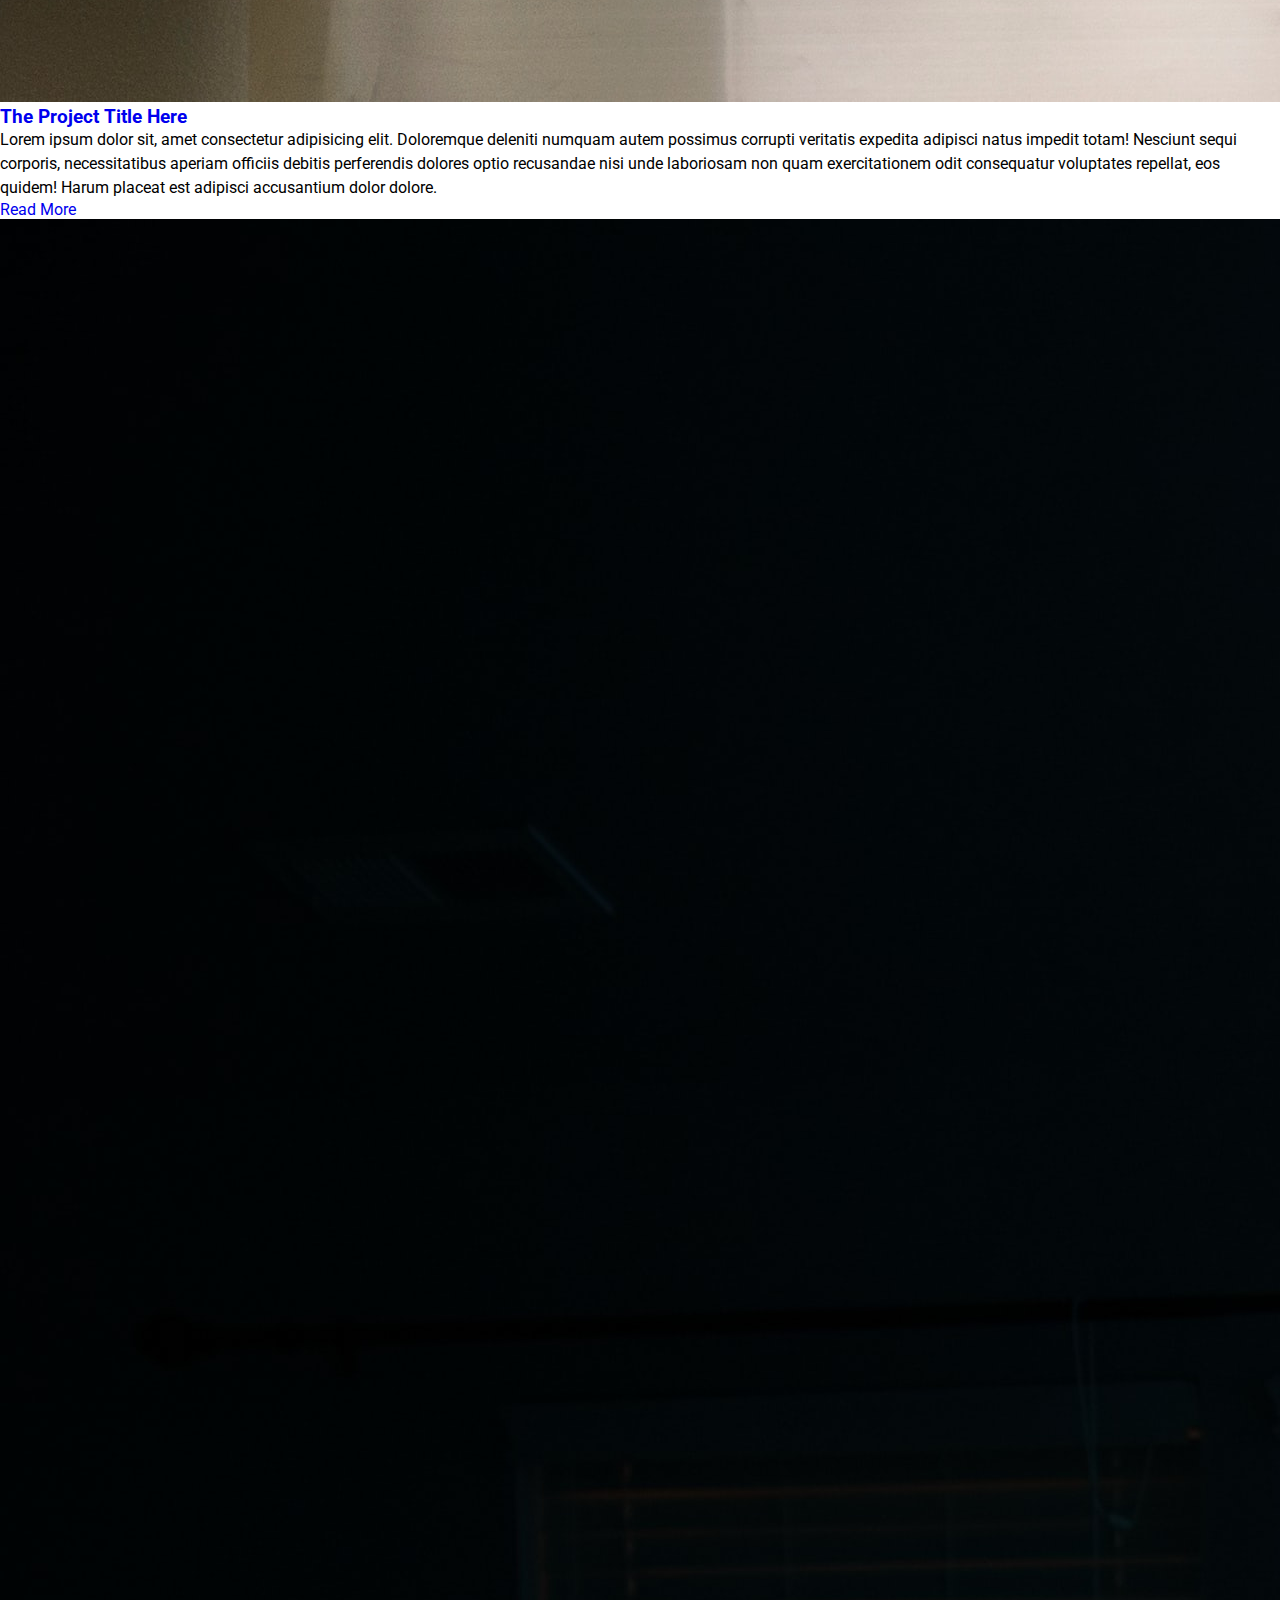
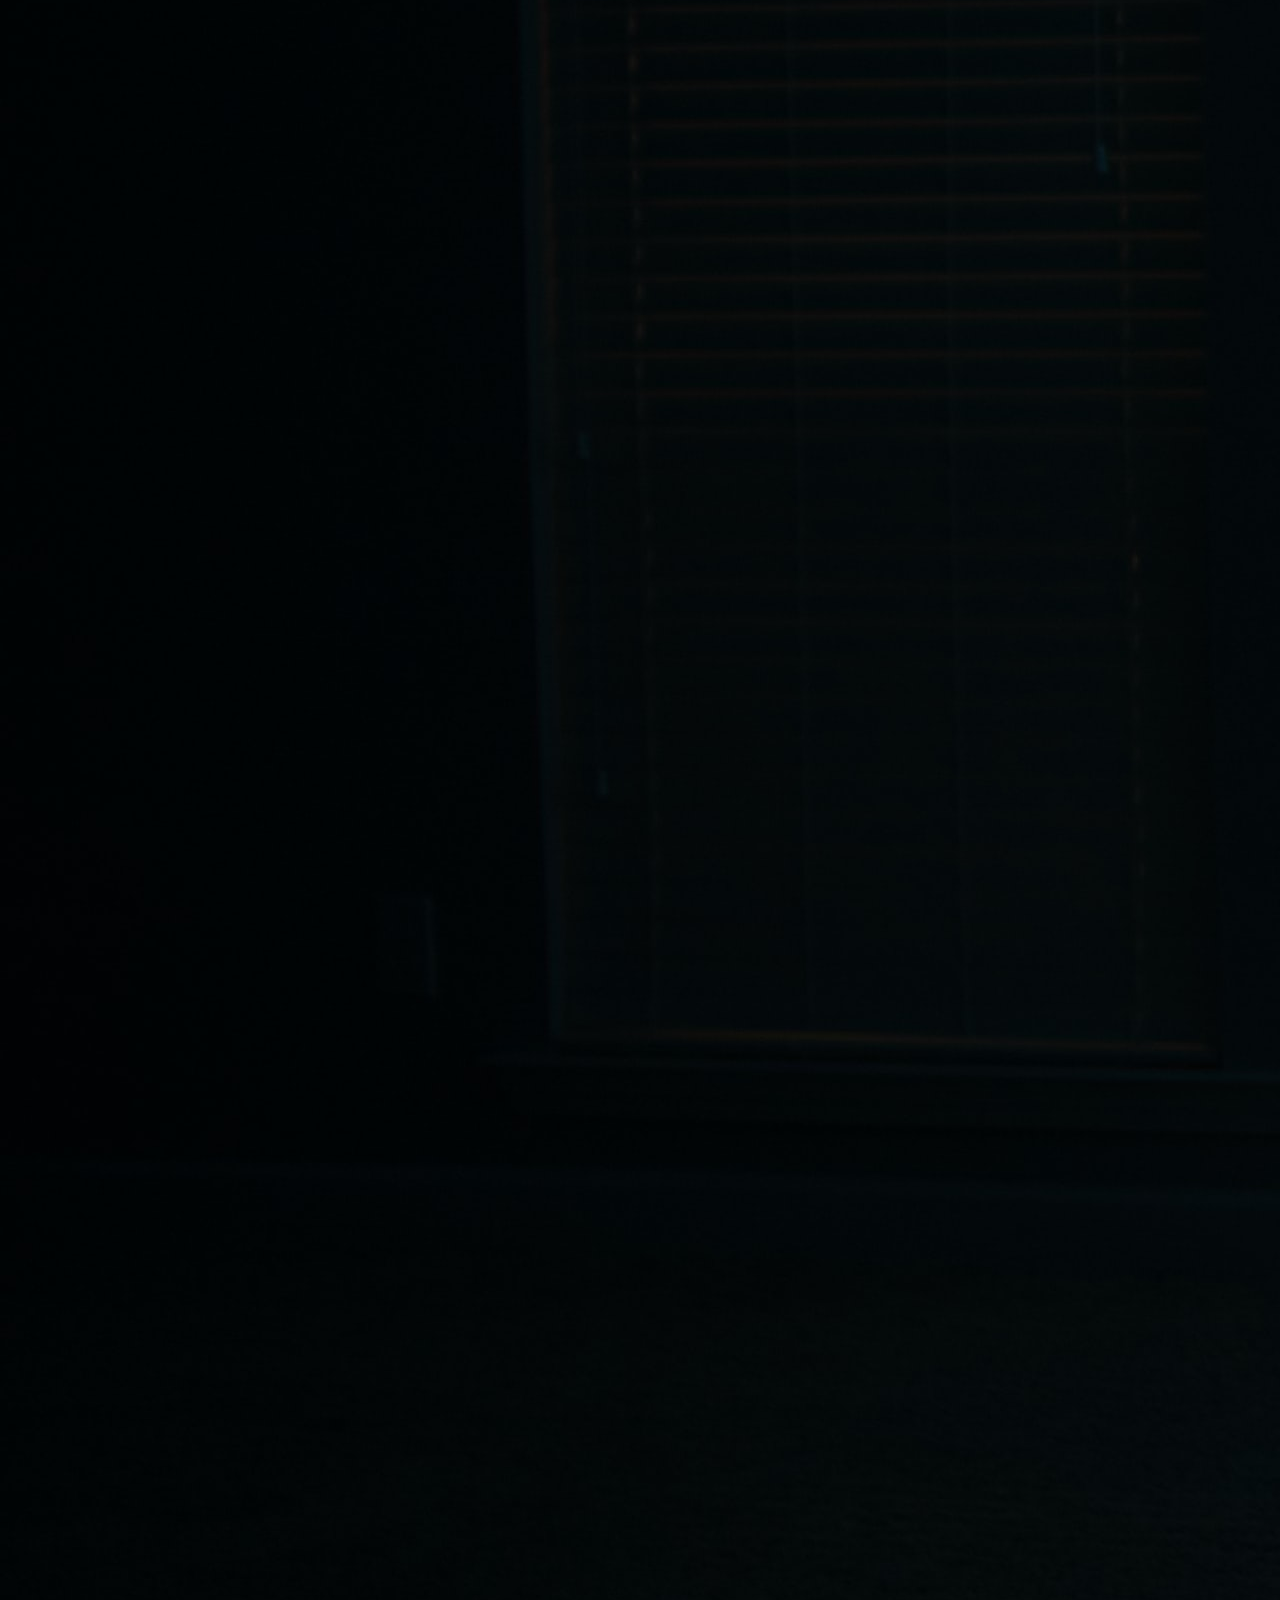
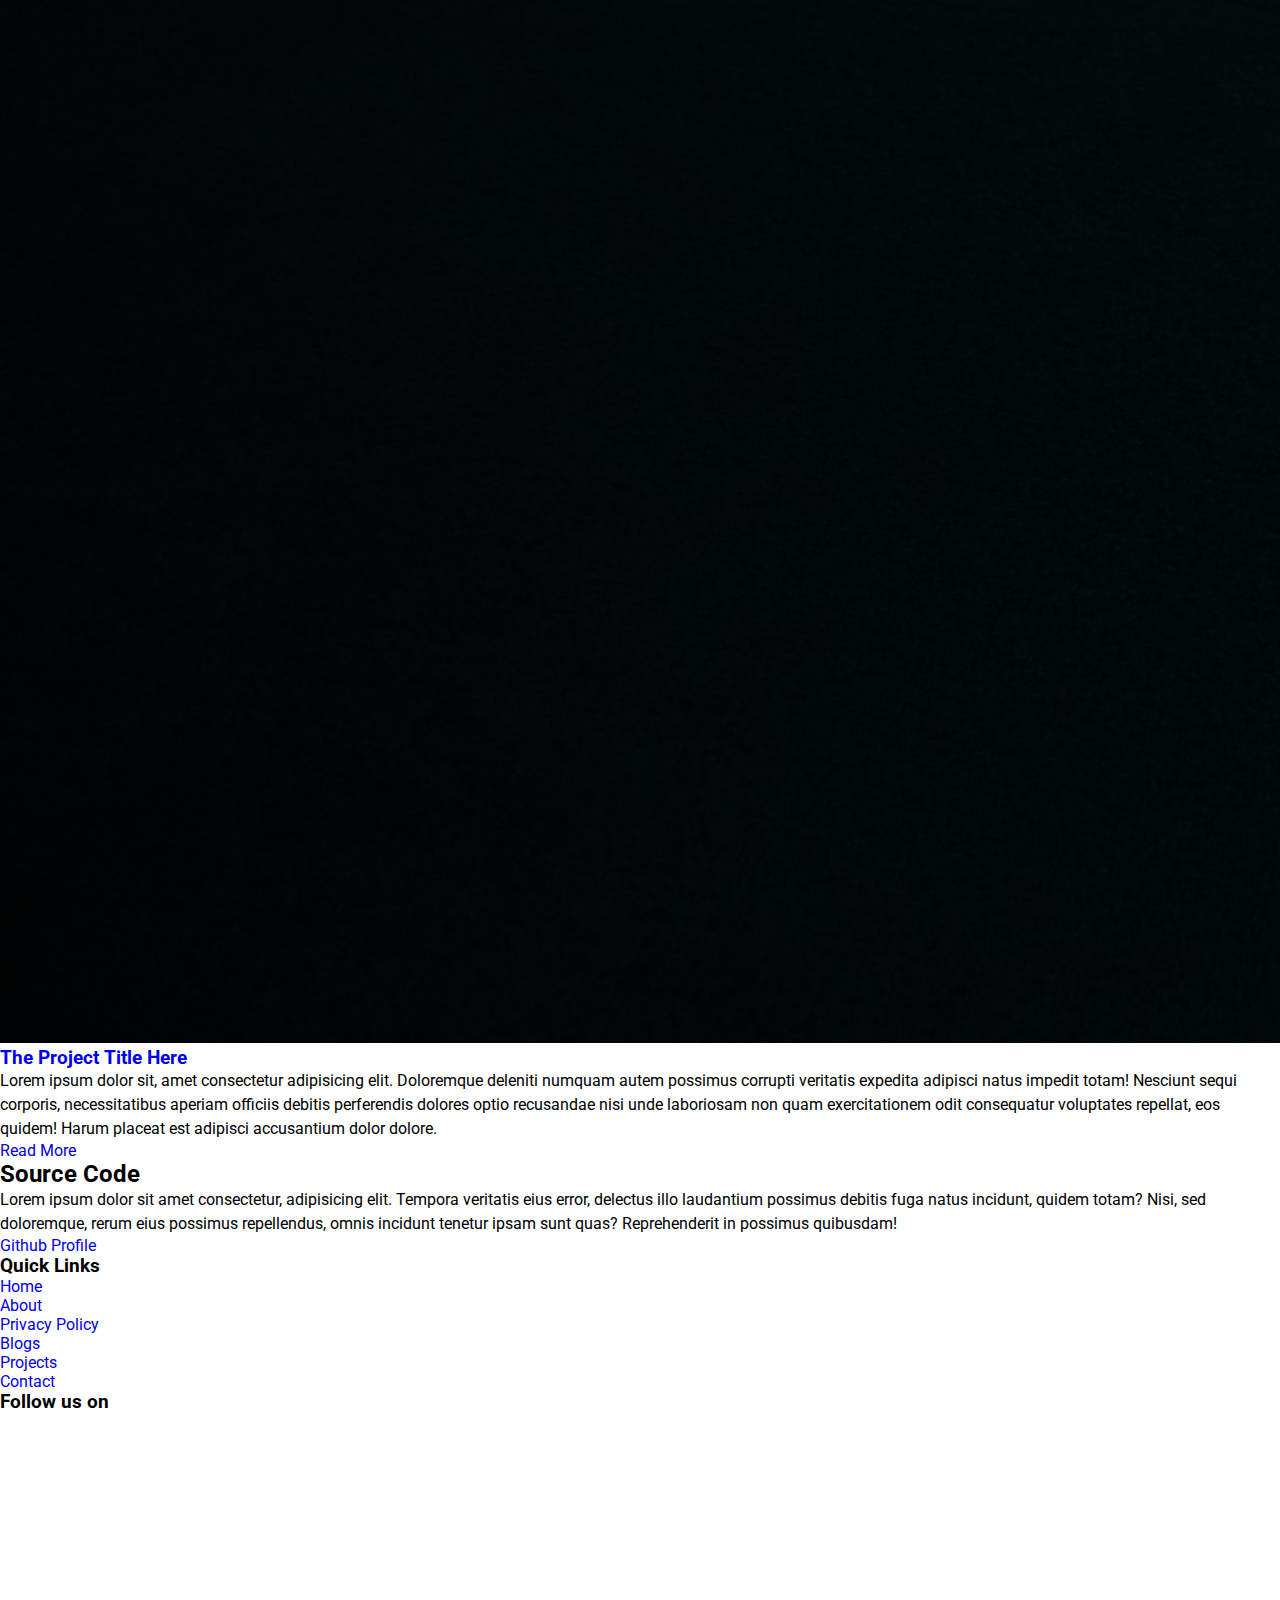
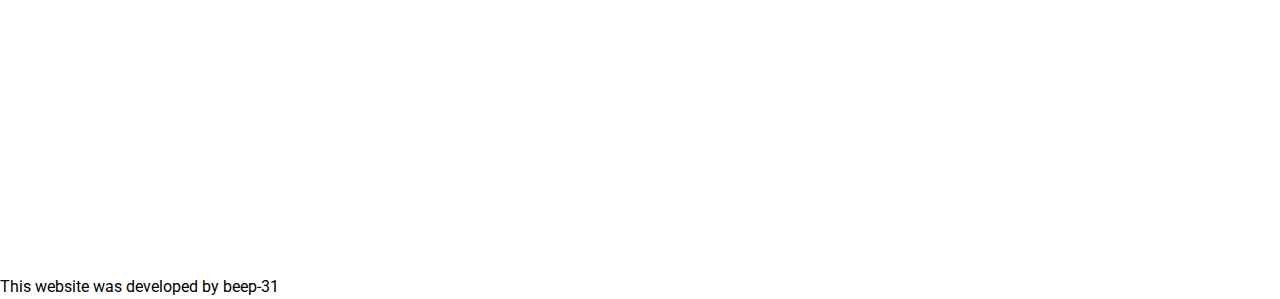
==== commit 75c5d759: "The header is for PC and labtops is finished" ====
--- a/index.html
+++ b/index.html
@@ -11,7 +11,7 @@
 <svg style="display: none;">
     <symbol viewBox="-1 0 136 136.21852" id="search">
         <g id="surface1">
-            <path d="M 93.148438 80.832031 C 109.5 57.742188 104.03125 25.769531 80.941406 9.421875 C 57.851562 -6.925781 25.878906 -1.460938 9.53125 21.632812 C -6.816406 44.722656 -1.351562 76.691406 21.742188 93.039062 C 38.222656 104.707031 60.011719 105.605469 77.394531 95.339844 L 115.164062 132.882812 C 119.242188 137.175781 126.027344 137.347656 130.320312 133.269531 C 134.613281 129.195312 134.785156 122.410156 130.710938 118.117188 C 130.582031 117.980469 130.457031 117.855469 130.320312 117.726562 Z M 51.308594 84.332031 C 33.0625 84.335938 18.269531 69.554688 18.257812 51.308594 C 18.253906 33.0625 33.035156 18.269531 51.285156 18.261719 C 69.507812 18.253906 84.292969 33.011719 84.328125 51.234375 C 84.359375 69.484375 69.585938 84.300781 51.332031 84.332031 C 51.324219 84.332031 51.320312 84.332031 51.308594 84.332031 Z M 51.308594 84.332031 " style=" stroke:none;fill-rule:nonzero;fill:rgb(0%,0%,0%);fill-opacity:1;" />
+            <path d="M 93.148438 80.832031 C 109.5 57.742188 104.03125 25.769531 80.941406 9.421875 C 57.851562 -6.925781 25.878906 -1.460938 9.53125 21.632812 C -6.816406 44.722656 -1.351562 76.691406 21.742188 93.039062 C 38.222656 104.707031 60.011719 105.605469 77.394531 95.339844 L 115.164062 132.882812 C 119.242188 137.175781 126.027344 137.347656 130.320312 133.269531 C 134.613281 129.195312 134.785156 122.410156 130.710938 118.117188 C 130.582031 117.980469 130.457031 117.855469 130.320312 117.726562 Z M 51.308594 84.332031 C 33.0625 84.335938 18.269531 69.554688 18.257812 51.308594 C 18.253906 33.0625 33.035156 18.269531 51.285156 18.261719 C 69.507812 18.253906 84.292969 33.011719 84.328125 51.234375 C 84.359375 69.484375 69.585938 84.300781 51.332031 84.332031 C 51.324219 84.332031 51.320312 84.332031 51.308594 84.332031 Z M 51.308594 84.332031 " style=" stroke:none;fill-rule:nonzero;fill:rgb(255, 255, 255);fill-opacity:1;" />
         </g>
     </symbol>
 </svg>
@@ -39,15 +39,15 @@
     <nav>
         <div class="logo">
             <a href="#">
-                CoderCamp...
+                &lt;CodeCamp/&gt;
             </a>
         </div>
         <div class="burger"></div>
         <ul>
-            <li><a href="#">Home</a></li>
-            <li><a href="#">Blog</a></li>
-            <li><a href="#">Projects</a></li>
-            <li><a href="#">About</a></li>
+            <li><a href="#" class="nav-link active">Home</a></li>
+            <li><a href="#" class="nav-link">Blog</a></li>
+            <li><a href="#" class="nav-link">Projects</a></li>
+            <li><a href="#" class="nav-link">About</a></li>
             <li>
                 <div id="search-icon">
                     <svg>
@@ -58,7 +58,7 @@
         </ul>
     </nav>
 
-    <div id="searchbox">
+    <div id="searchbox" class="searchbox">
         <input type="text" name="Search Here">
     </div>
 
--- a/style.css
+++ b/style.css
@@ -1,5 +1,7 @@
 @import url('https://fonts.googleapis.com/css?family=Roboto|Roboto+Condensed|Roboto+Slab&display=swap');
 
+
+/* some global styles */
 *,
 *:after,
 *:before{
@@ -8,9 +10,79 @@
     box-sizing: border-box;
 }
 
+a{
+    text-decoration: none;
+}
+
+ul, li{
+    list-style: none;
+}
+
 body{
     font-family: 'Roboto', sans-serif;
     overflow-x: hidden;
+}
+input, textarea{
+    height: 32px;
+    padding: 0 16px;
+    font-size: 20px;
+    border: none;
+    box-shadow: inset 8px 3px 18px -4px rgba(0,0,0,0.4);
+    font-family: 'Roboto Condensed', sans-serif;
+}
+
+input:focus{
+    outline: none;
+}
+
+/* navigation */
+
+nav{
+    height: 72px;
+    background: #202125;
+    width: 100%;
+    position: fixed;
+    font-family: 'Roboto Condensed', sans-serif;
+    display: flex;
+    justify-content: space-between;
+    z-index: 100;
+    align-items: center;
+    padding: 10px;
+}
+
+nav .logo > a{
+    font-size: 1.8em;
+    padding: 6px;
+    background-color: white;
+    border-radius: 6px;
+    color: black;
+}
+
+nav .nav-link{
+    padding: 0 32px;
+    color: white;
+    transition: 0.3s;
+}
+
+nav .nav-link:hover{
+    color: red;
+}
+
+nav .nav-link.active{
+    color: red;
+}
+
+nav ul{
+    display: flex;
+    align-items: center;
+    justify-content: space-between;
+    height: 100%;
+}
+
+nav svg{
+    height: 20px;
+    width: 20px;
+    fill: white;
 }
 
 .burger{
@@ -21,7 +93,10 @@
     display: none;
 }
 
+/* banner  */
+
 .banner{
+    width: 100%;
     height: 100vh;
     display: flex;
     align-items: center;
@@ -42,6 +117,7 @@
     border-radius: 8px;
     font-family: 'Roboto Slab', sans-serif;
     text-decoration: none;
+    margin-bottom: 12px;
 }
 
 p{
@@ -50,4 +126,19 @@
 
 main{
     margin: 0 auto;
+}
+
+.searchbox{
+    position: fixed;
+    right: 0;
+    top: 24px;
+    width: 500px;
+    pointer-events: none;
+    z-index: 50;
+    transition: 0.4s;
+}
+
+.searchbox input{
+    height: 48px;
+    width: 100%;
 }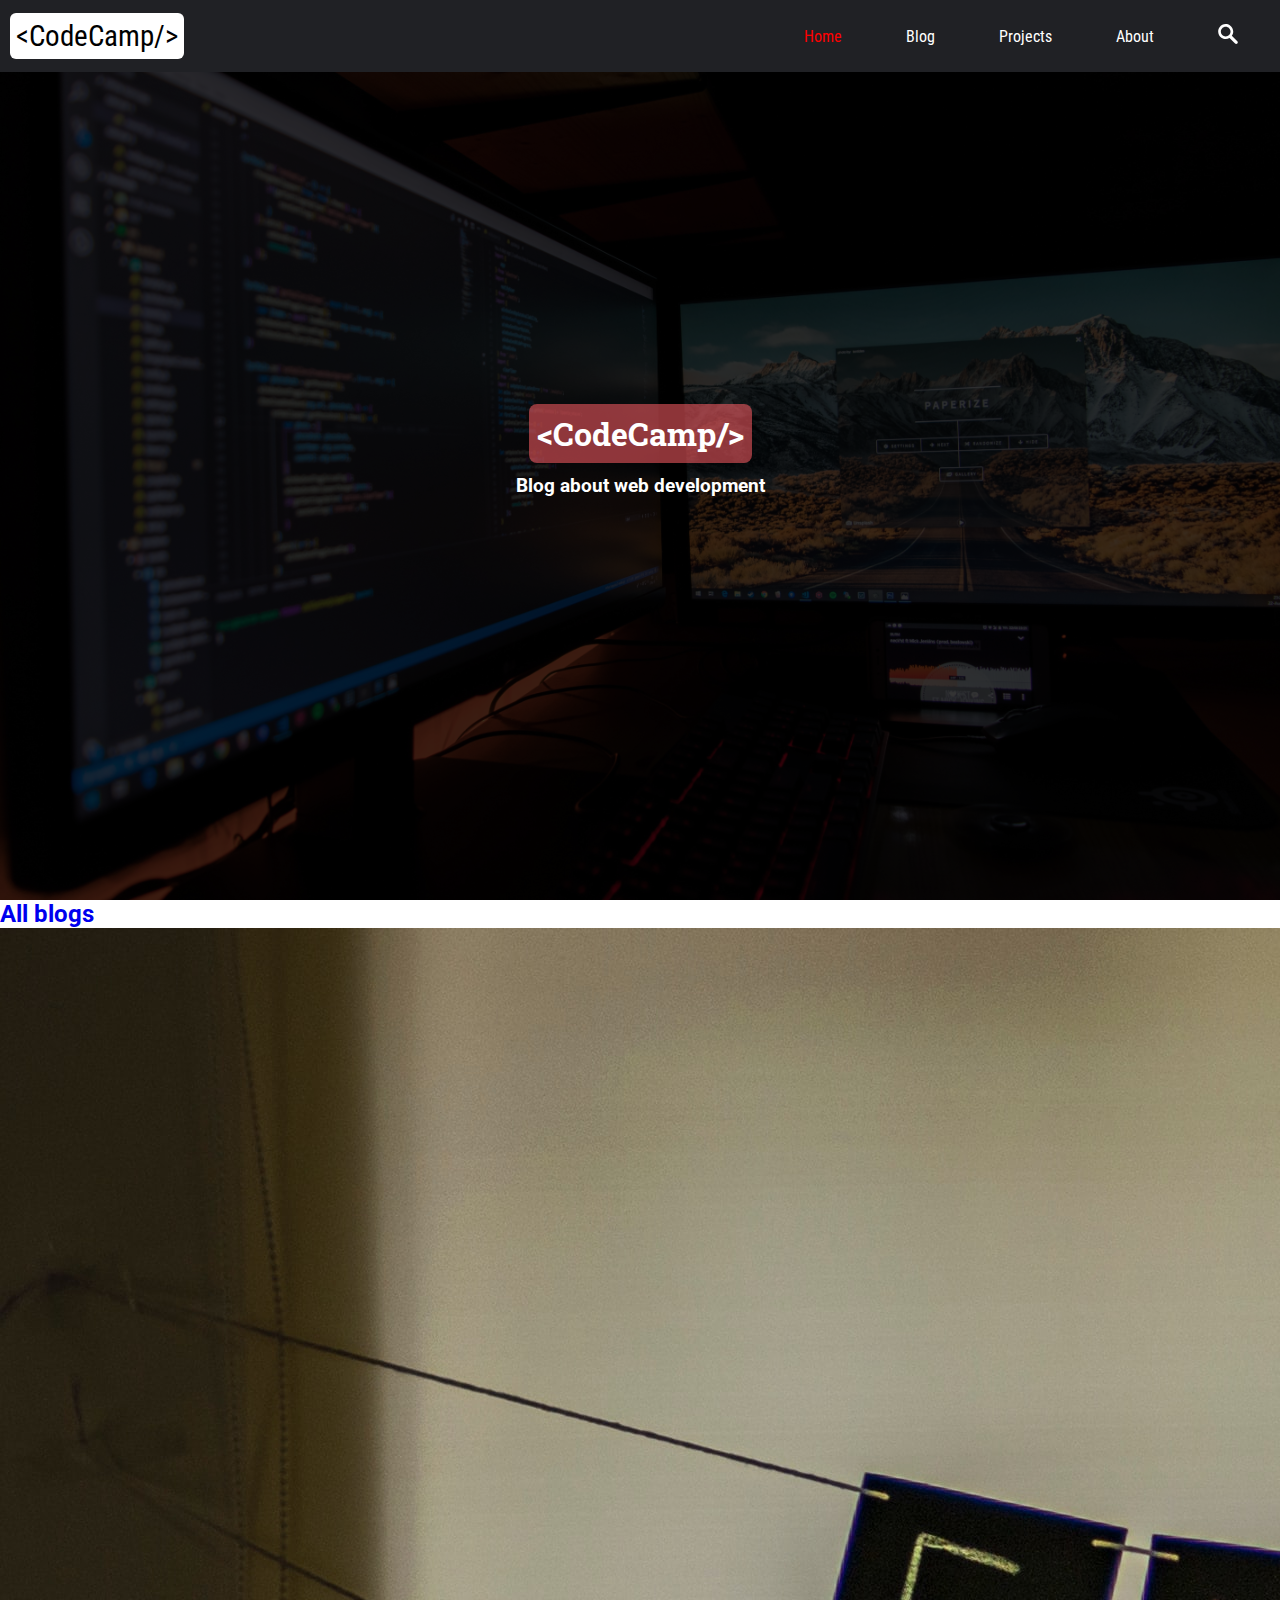
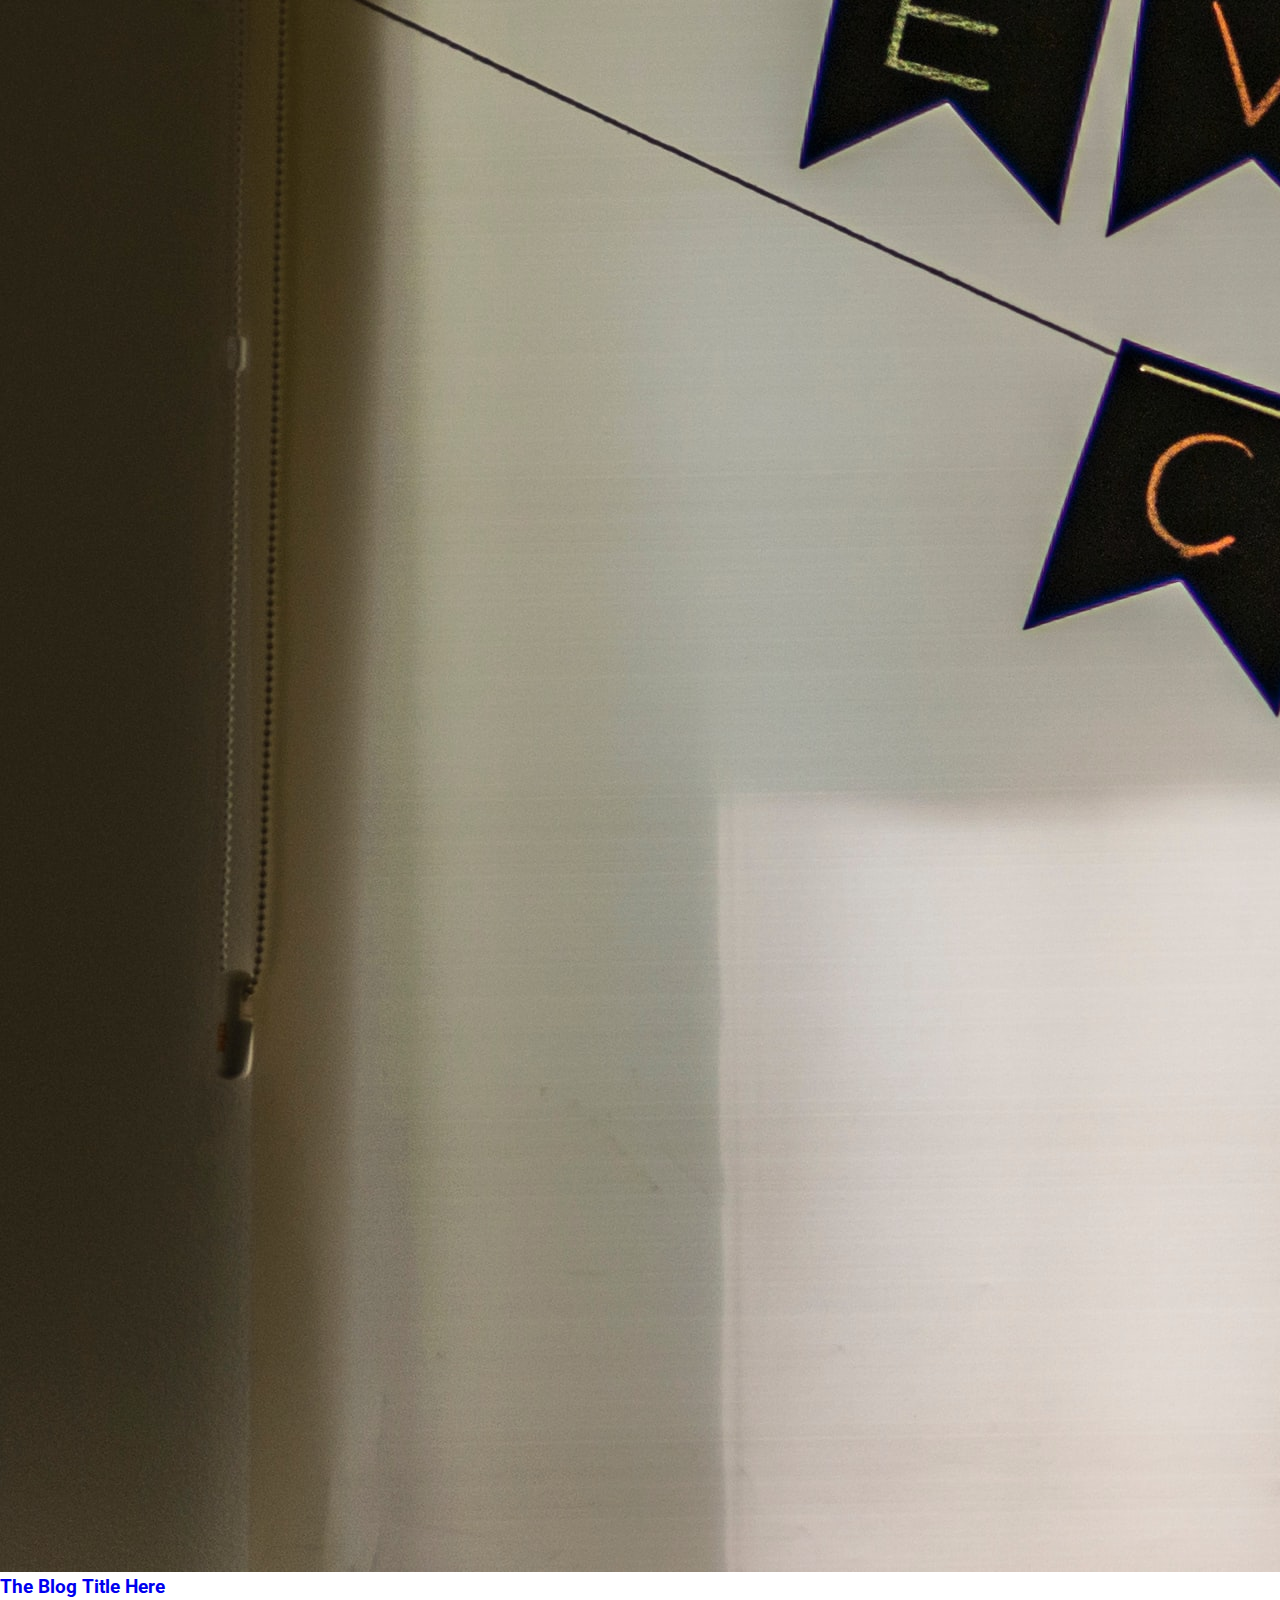
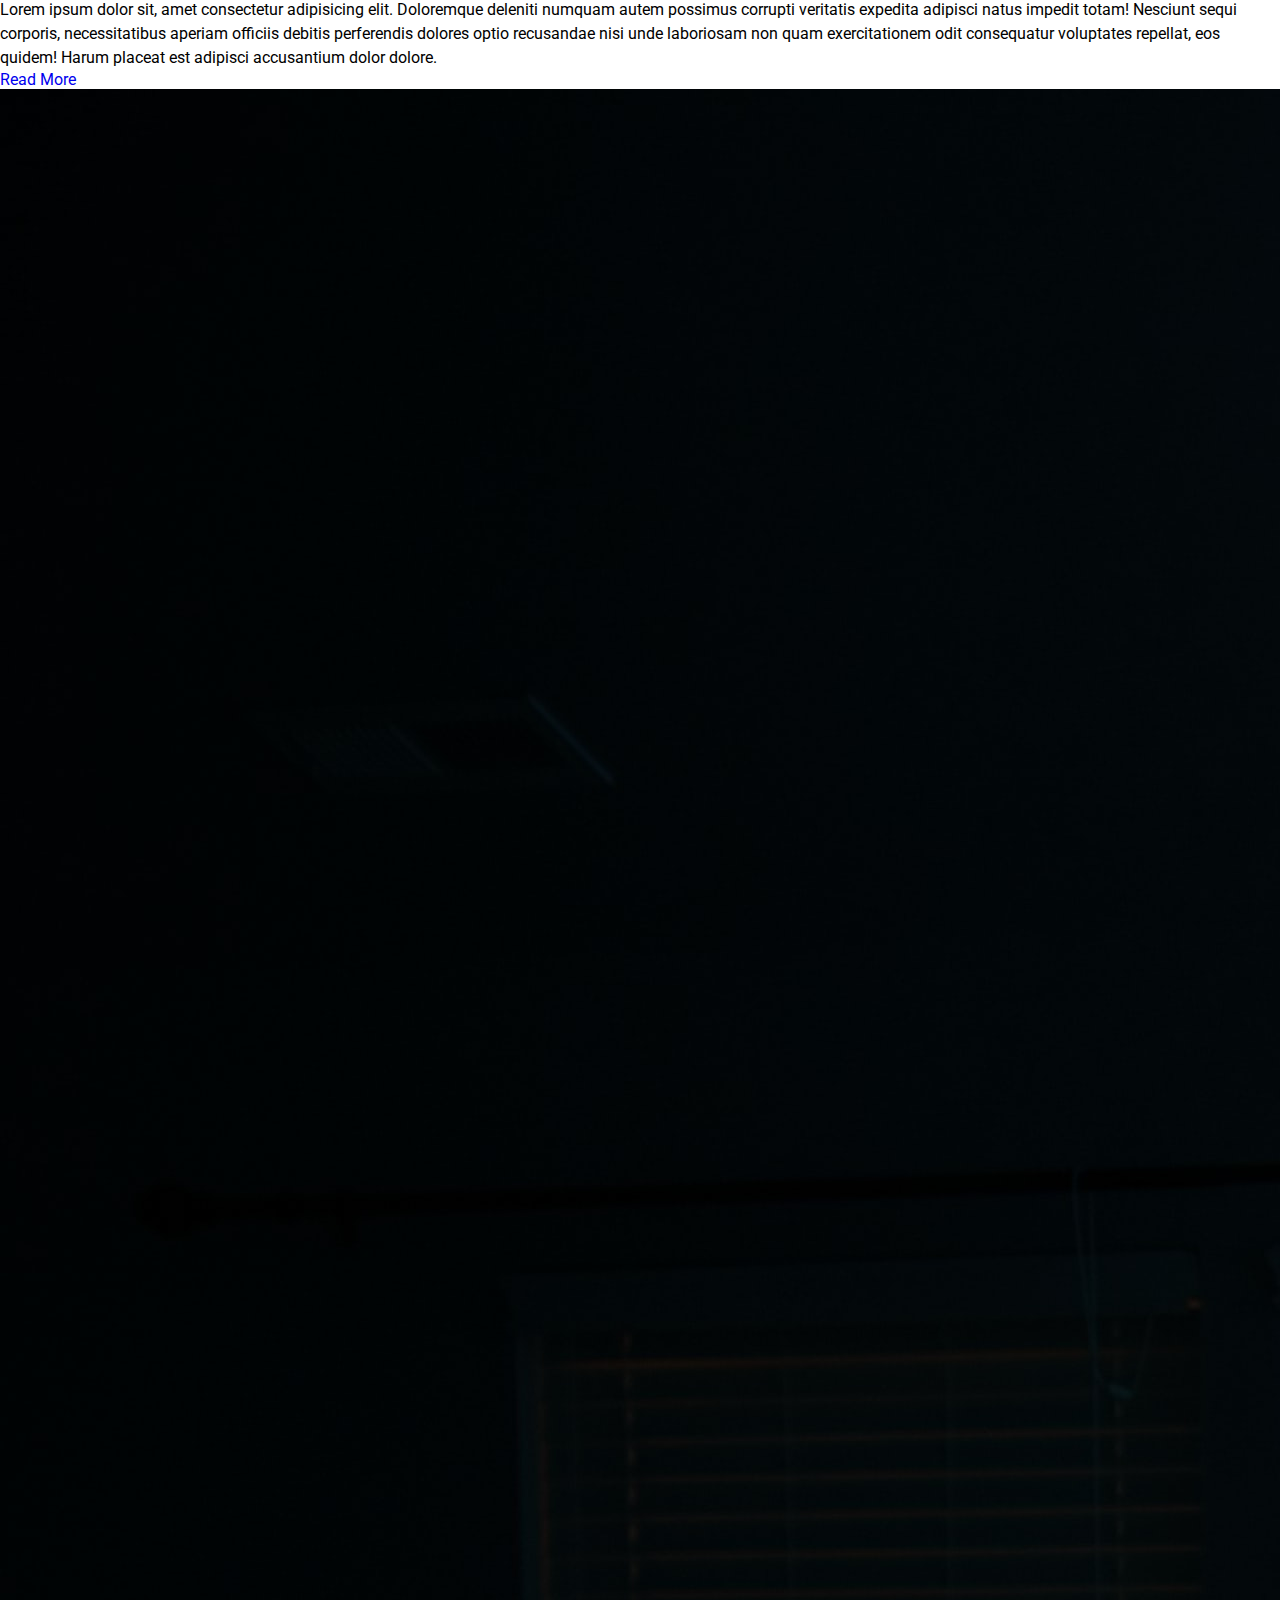
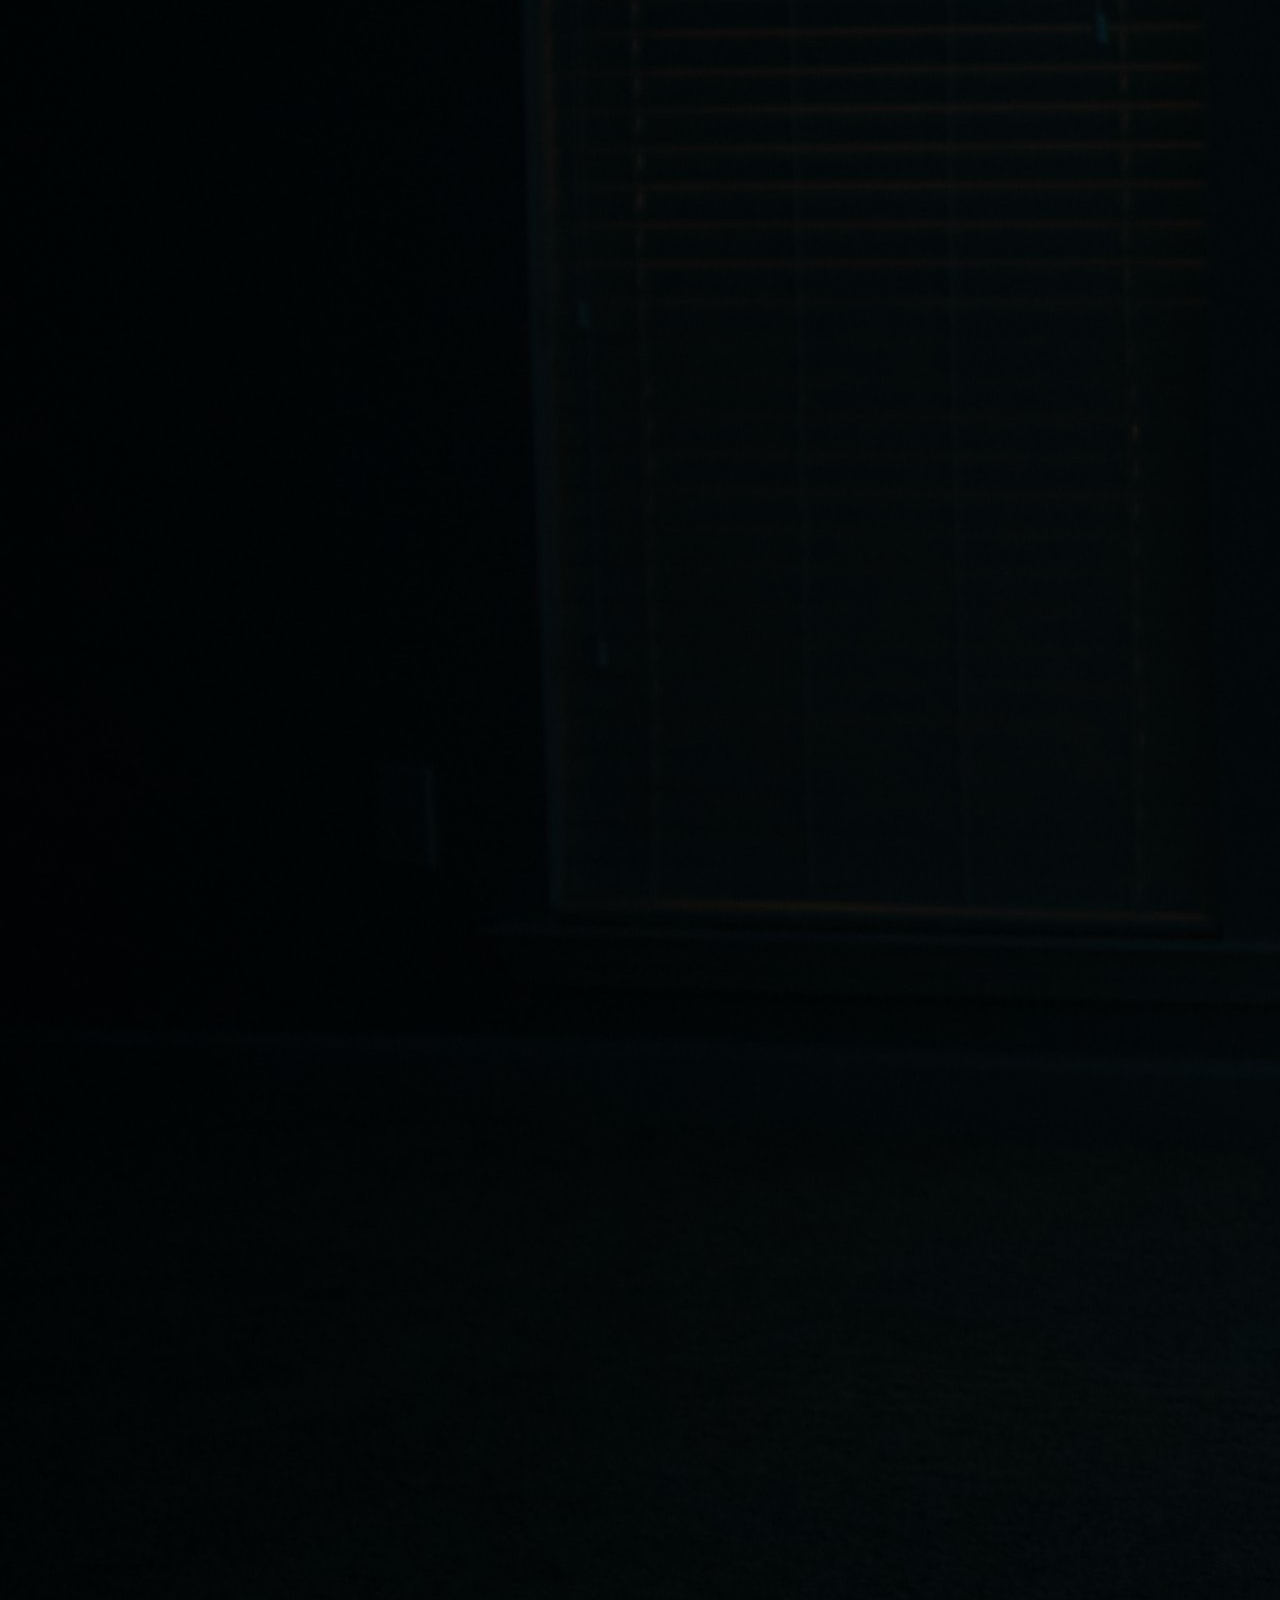
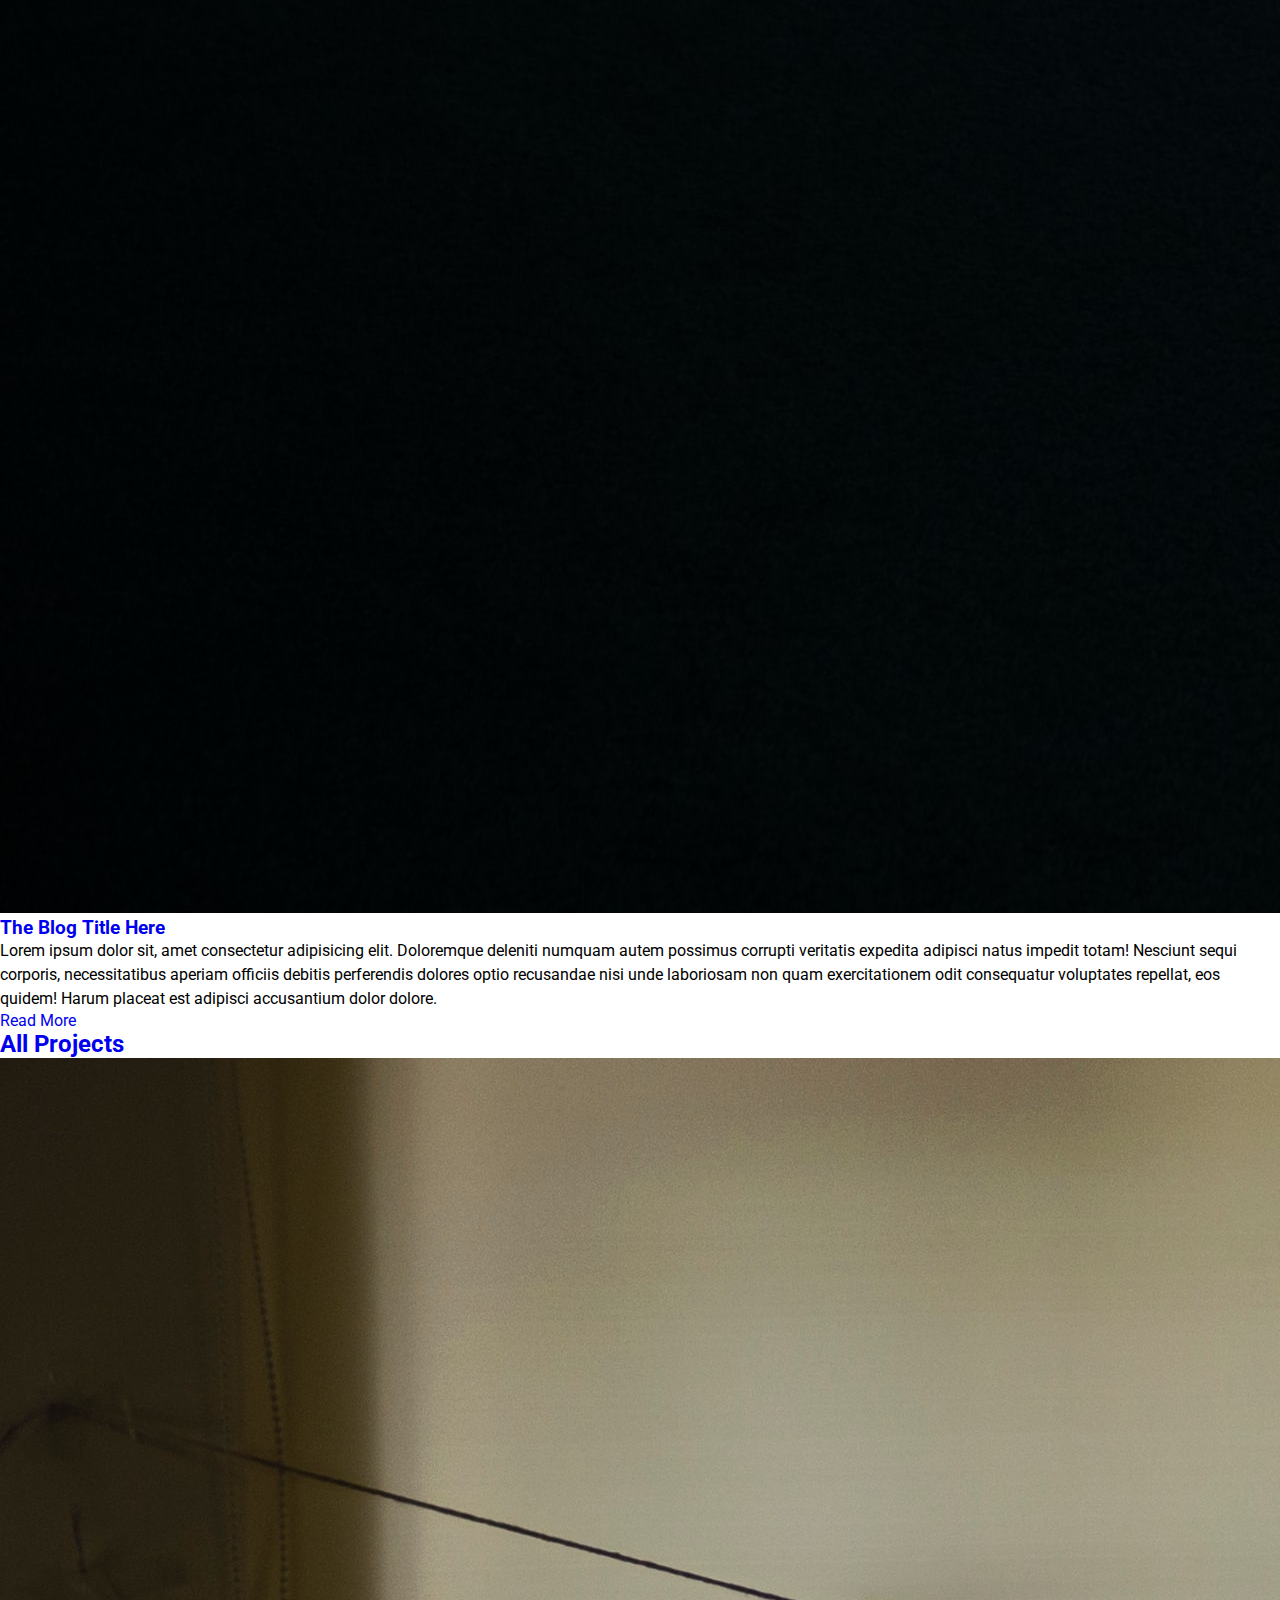
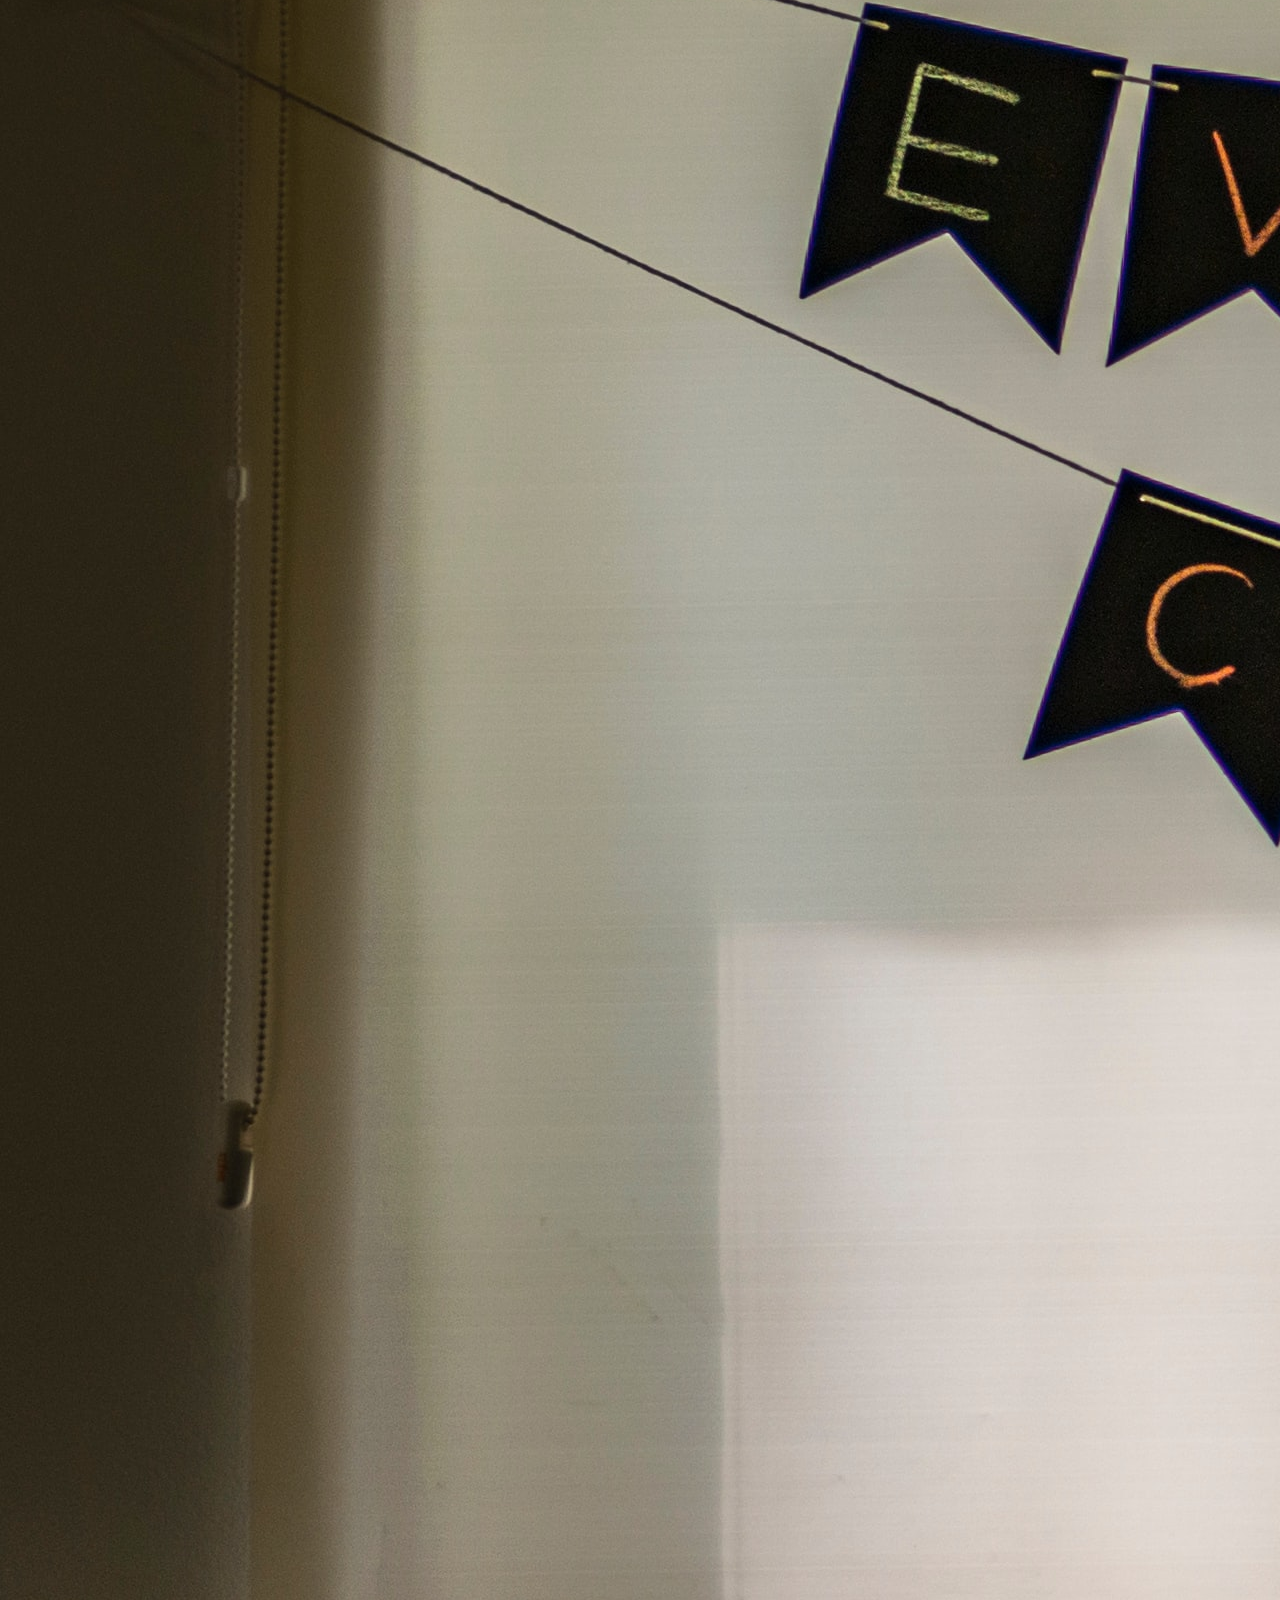
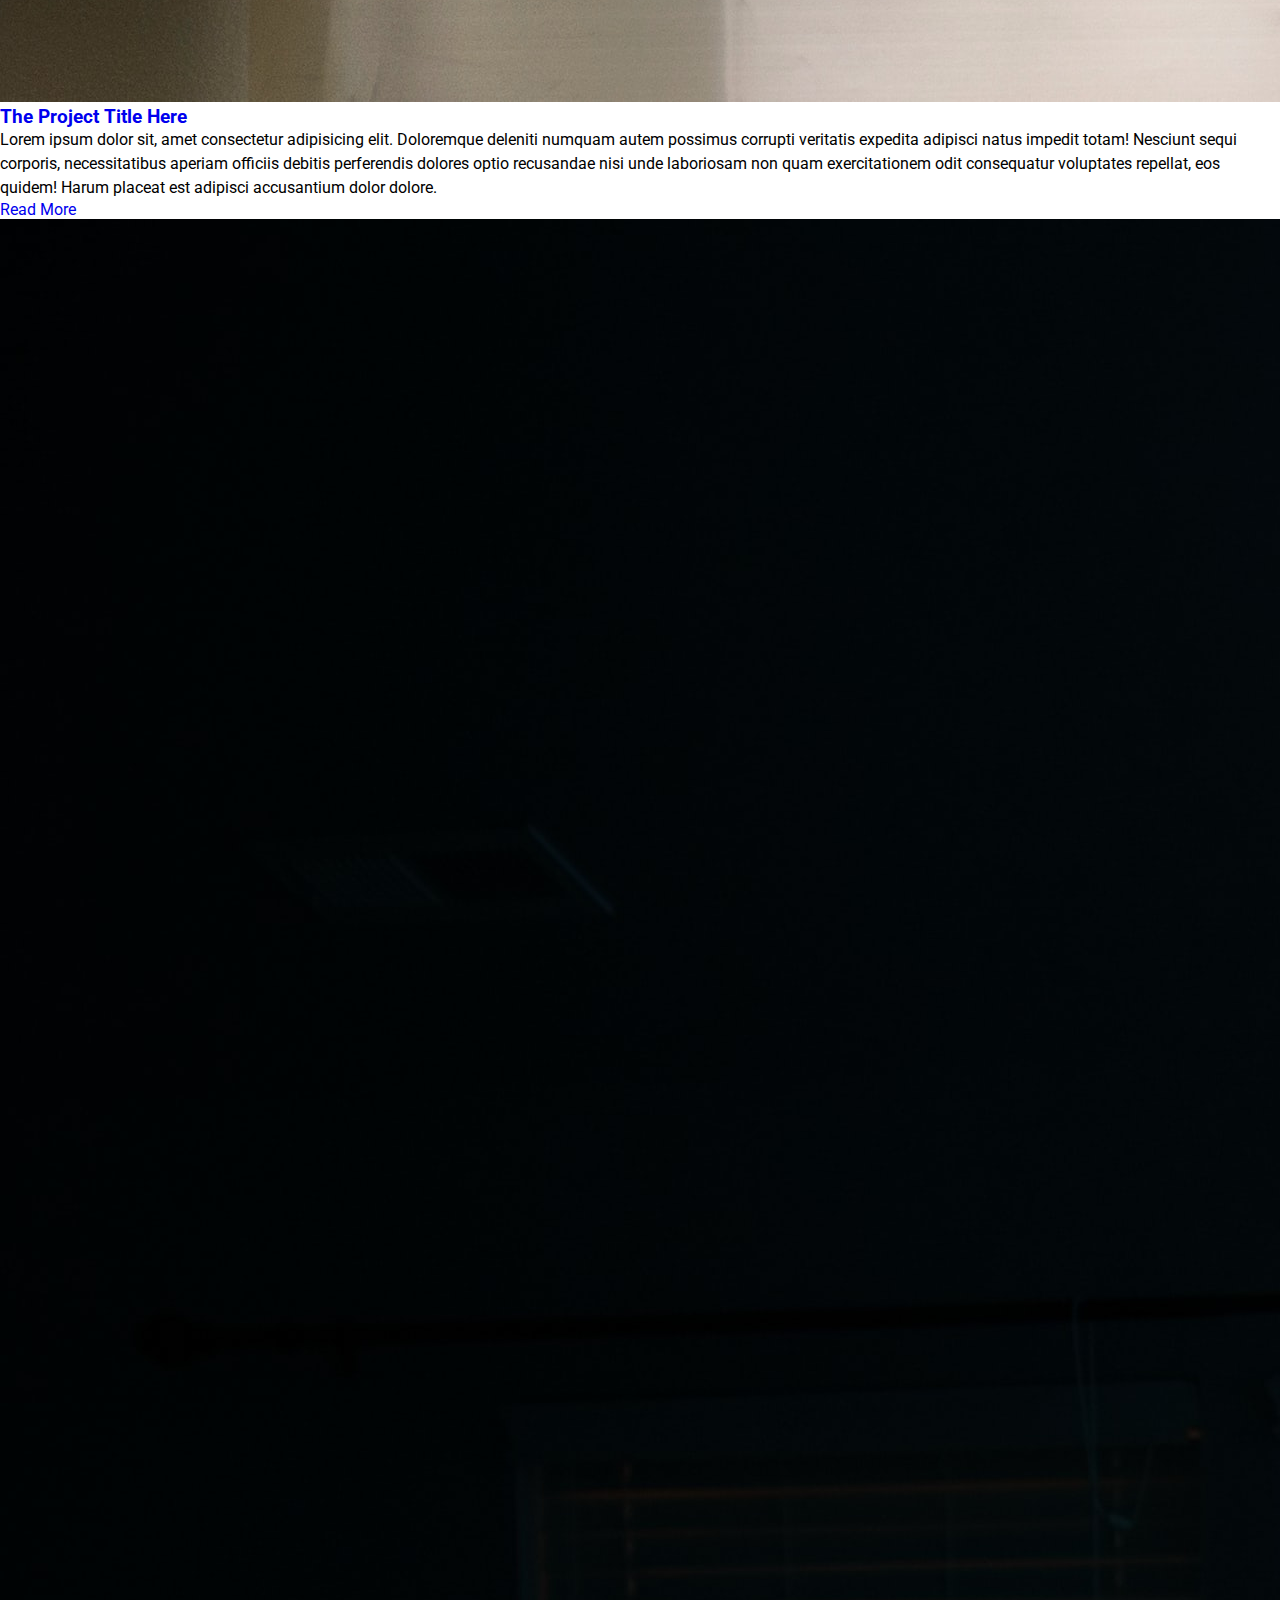
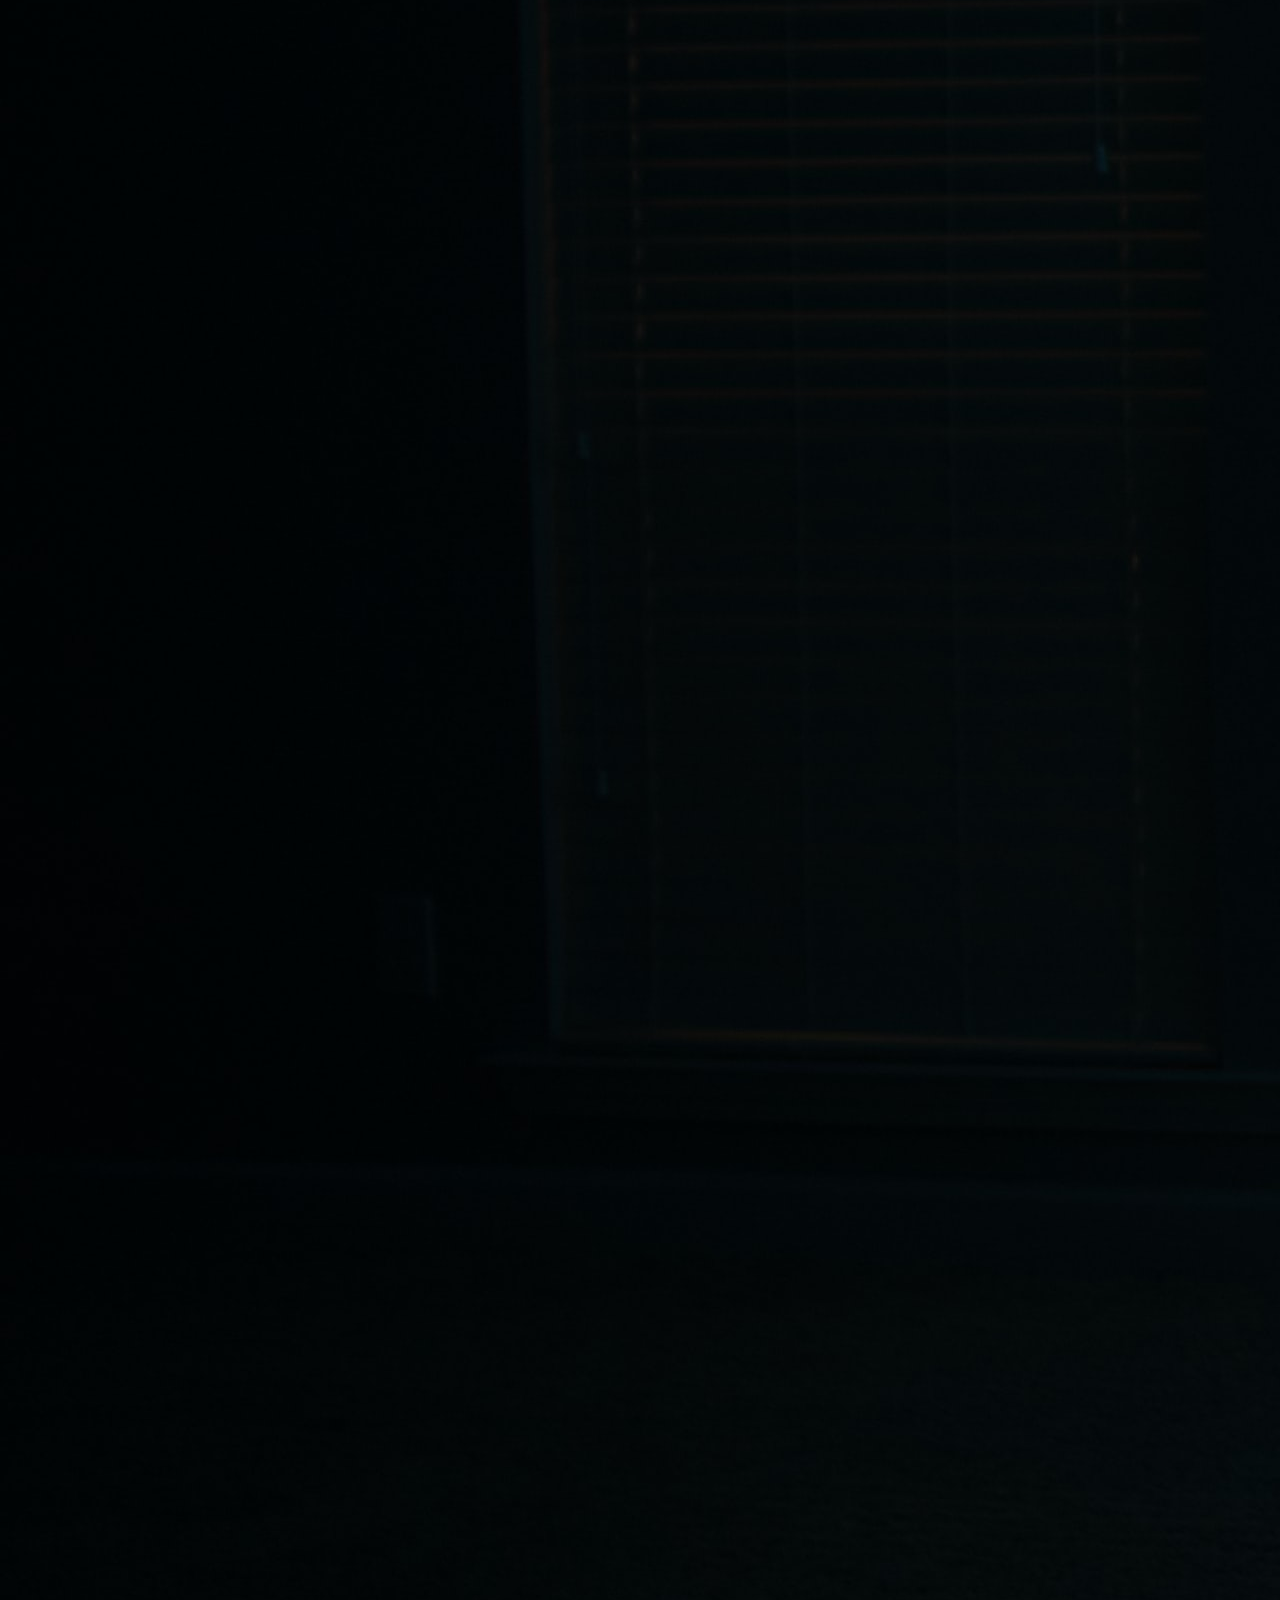
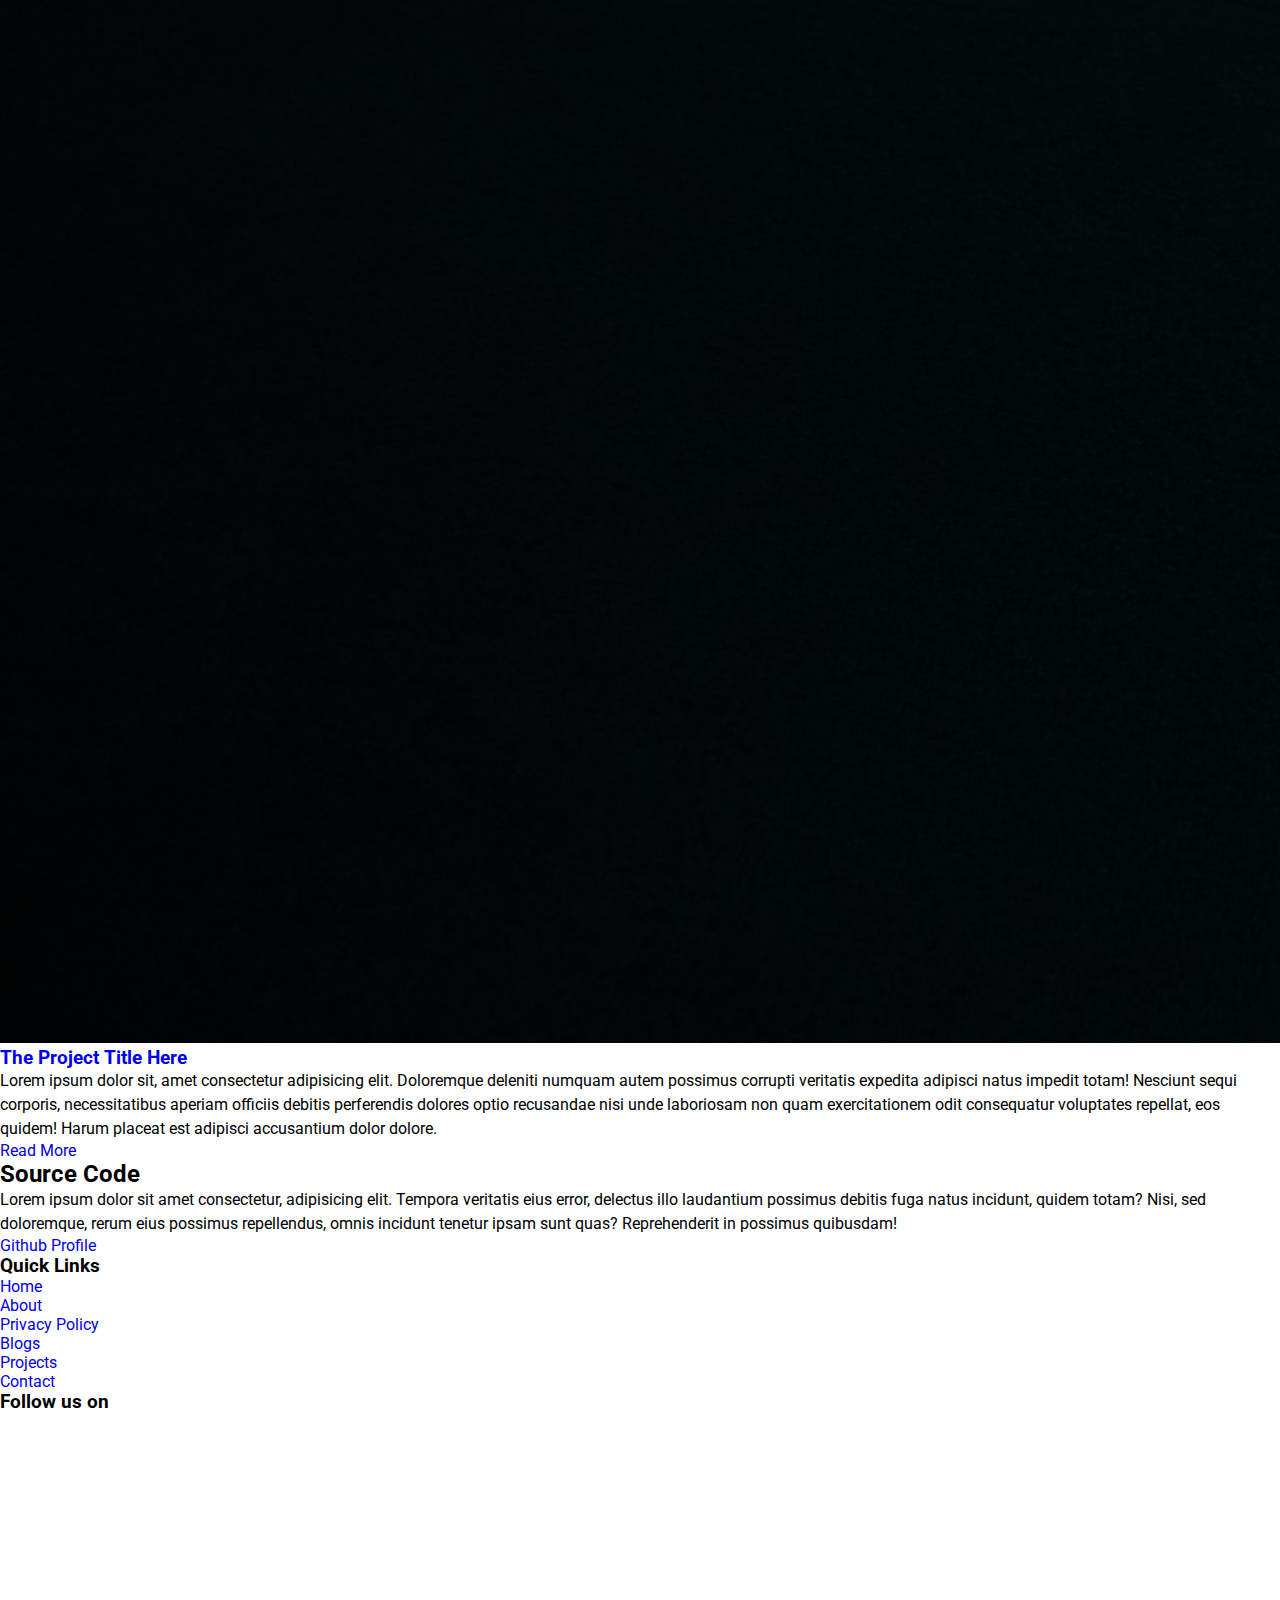
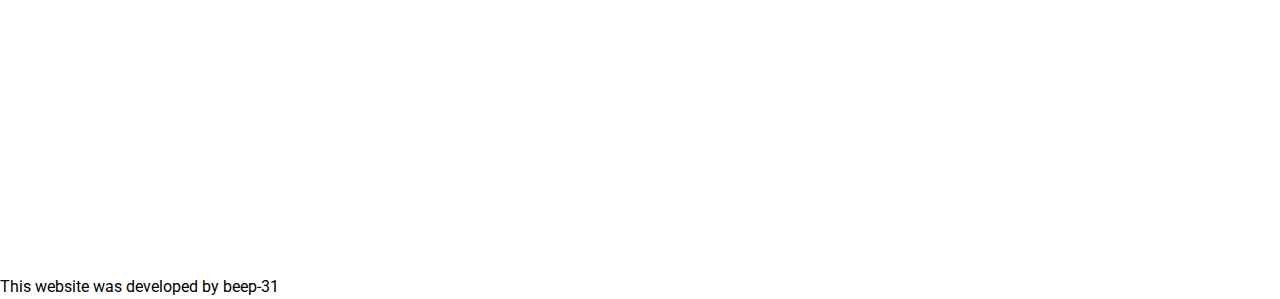
==== commit 49218fed: "Some changes were applied to the header" ====
--- a/index.html
+++ b/index.html
@@ -49,7 +49,7 @@
             <li><a href="#" class="nav-link">Projects</a></li>
             <li><a href="#" class="nav-link">About</a></li>
             <li>
-                <div id="search-icon">
+                <div id="search-icon" class="search-icon">
                     <svg>
                         <use xlink:href="#search">
                     </svg>
--- a/style.css
+++ b/style.css
@@ -1,5 +1,4 @@
 @import url('https://fonts.googleapis.com/css?family=Roboto|Roboto+Condensed|Roboto+Slab&display=swap');
-
 
 /* some global styles */
 *,
@@ -8,6 +7,10 @@
     padding: 0;
     margin: 0;
     box-sizing: border-box;
+}
+
+p{
+    line-height: 1.5;
 }
 
 a{
@@ -50,6 +53,10 @@
     padding: 10px;
 }
 
+.nav .logo{
+    background-color: black;
+}
+
 nav .logo > a{
     font-size: 1.8em;
     padding: 6px;
@@ -79,10 +86,13 @@
     height: 100%;
 }
 
-nav svg{
+.search-icon  svg{
     height: 20px;
     width: 20px;
-    fill: white;
+    /* fill: white; */
+    margin: 0 32px;
+    transition: 0.2s;
+    cursor: pointer;
 }
 
 .burger{
@@ -120,14 +130,6 @@
     margin-bottom: 12px;
 }
 
-p{
-    line-height: 1.5;
-}
-
-main{
-    margin: 0 auto;
-}
-
 .searchbox{
     position: fixed;
     right: 0;
@@ -138,6 +140,10 @@
     transition: 0.4s;
 }
 
+main{
+    margin: 0 auto;
+}
+
 .searchbox input{
     height: 48px;
     width: 100%;
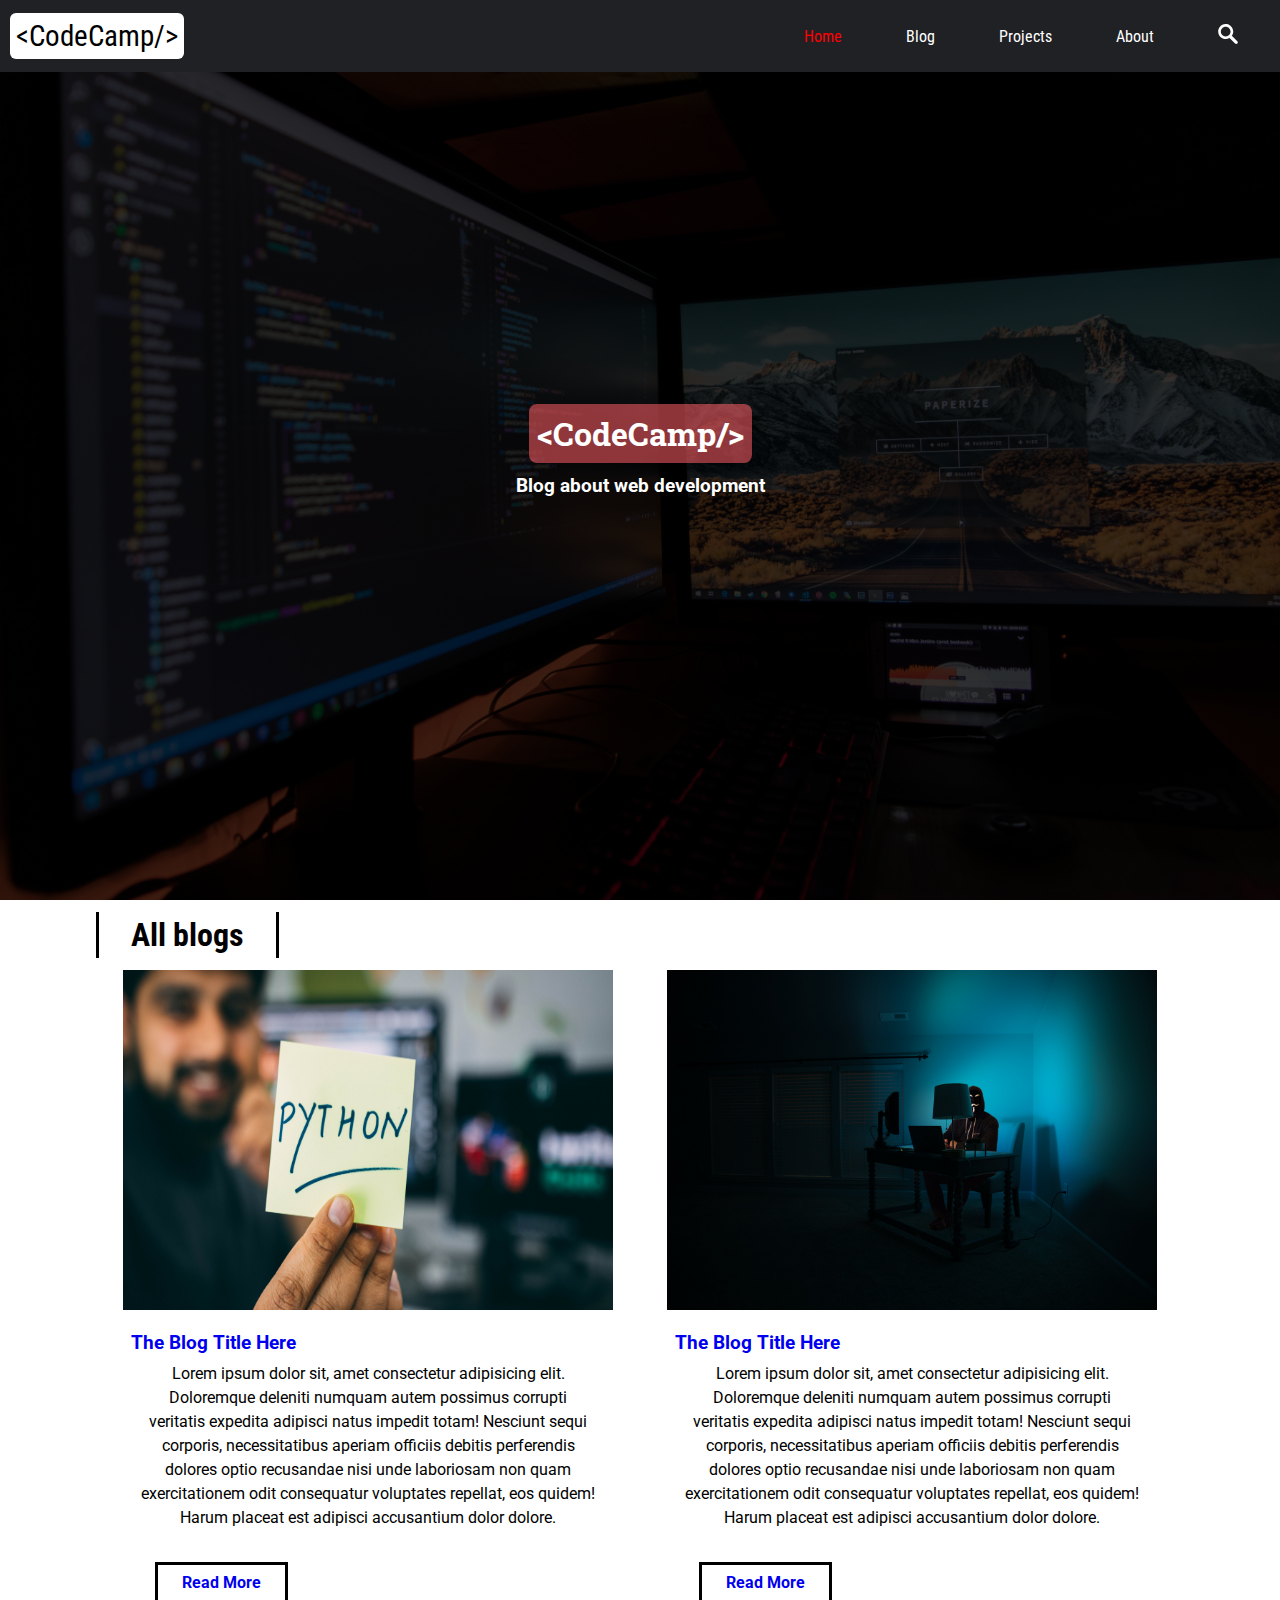
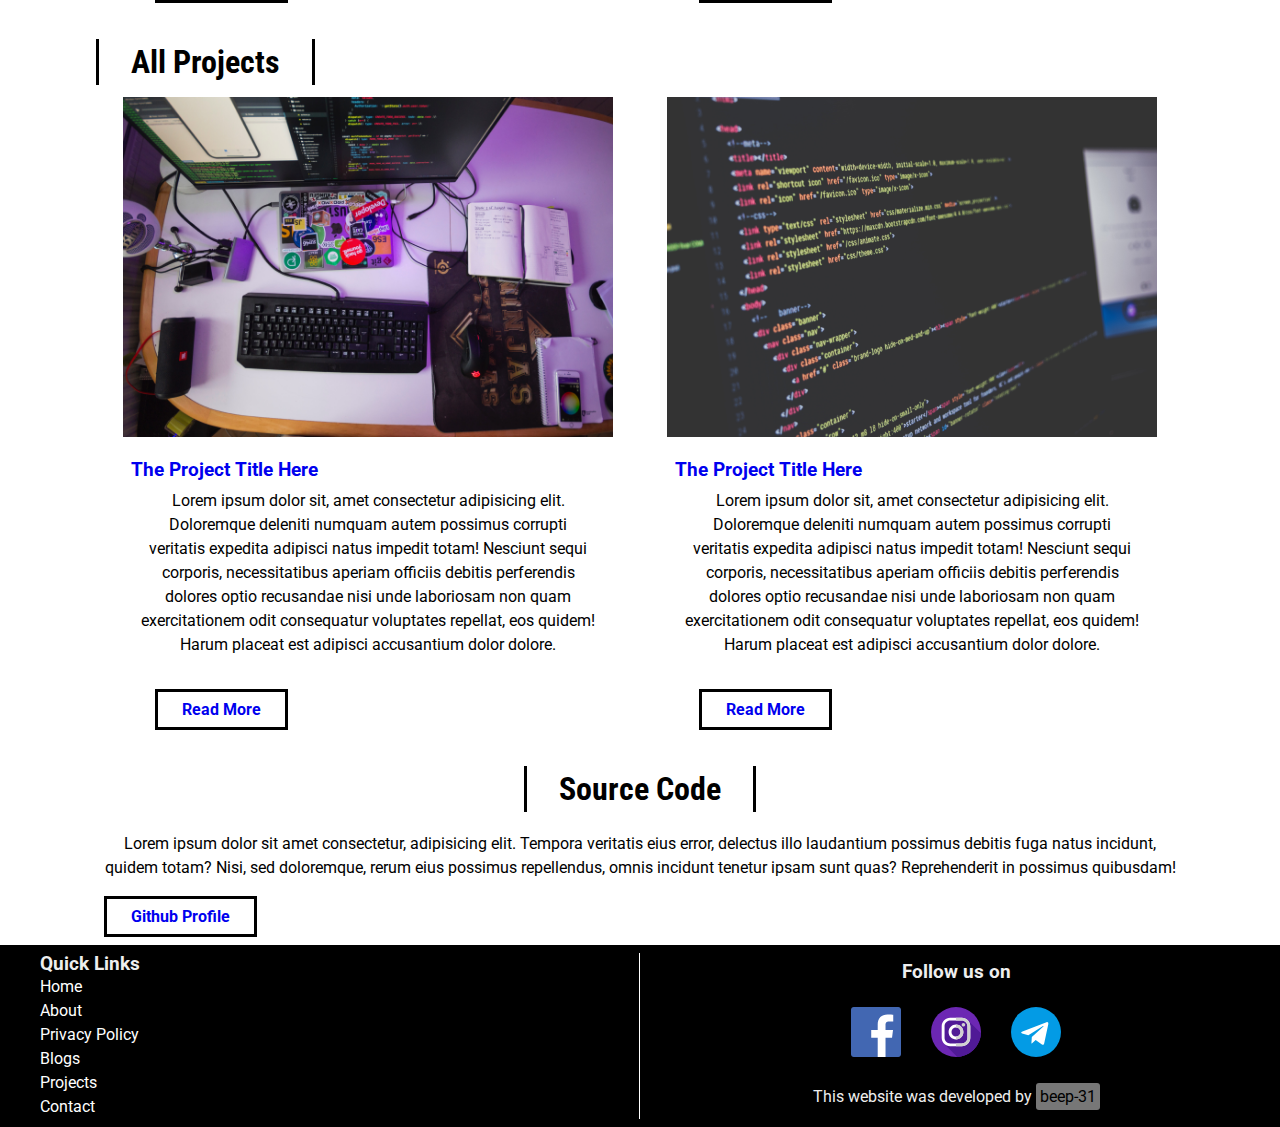
==== commit d471e29d: "The web design is nearly finished" ====
--- a/index.html
+++ b/index.html
@@ -13,6 +13,47 @@
         <g id="surface1">
             <path d="M 93.148438 80.832031 C 109.5 57.742188 104.03125 25.769531 80.941406 9.421875 C 57.851562 -6.925781 25.878906 -1.460938 9.53125 21.632812 C -6.816406 44.722656 -1.351562 76.691406 21.742188 93.039062 C 38.222656 104.707031 60.011719 105.605469 77.394531 95.339844 L 115.164062 132.882812 C 119.242188 137.175781 126.027344 137.347656 130.320312 133.269531 C 134.613281 129.195312 134.785156 122.410156 130.710938 118.117188 C 130.582031 117.980469 130.457031 117.855469 130.320312 117.726562 Z M 51.308594 84.332031 C 33.0625 84.335938 18.269531 69.554688 18.257812 51.308594 C 18.253906 33.0625 33.035156 18.269531 51.285156 18.261719 C 69.507812 18.253906 84.292969 33.011719 84.328125 51.234375 C 84.359375 69.484375 69.585938 84.300781 51.332031 84.332031 C 51.324219 84.332031 51.320312 84.332031 51.308594 84.332031 Z M 51.308594 84.332031 " style=" stroke:none;fill-rule:nonzero;fill:rgb(255, 255, 255);fill-opacity:1;" />
         </g>
+    </symbol>
+</svg>
+
+<svg style="display: none;">
+    <symbol viewBox = "0 0 512 512" id="insta">
+        <circle style="fill:#6C27B3;" cx="256" cy="256" r="256"/>
+<path style="fill:#501A96;" d="M374.71,132.922c-30.587,3.872-62.479,3.737-94.575,0.681
+	c-44.822-3.448-110.33-24.135-134.465,17.239c-38.772,66.236-19.649,151.035-10.614,226.078l134.737,134.708
+	c130.388-6.923,234.886-111.407,241.831-241.79L374.71,132.922z"/>
+<g>
+	<path style="fill:#FFFFFF;" d="M315.227,109.468H196.772c-48.14,0-87.304,39.164-87.304,87.304v118.455
+		c0,48.138,39.164,87.305,87.305,87.305h118.455c48.138,0,87.305-39.165,87.305-87.305V196.772
+		C402.532,148.632,363.367,109.468,315.227,109.468L315.227,109.468z M373.05,315.228c0,31.934-25.888,57.822-57.822,57.822H196.773
+		c-31.934,0-57.822-25.888-57.822-57.822V196.773c0-31.934,25.888-57.823,57.822-57.823h118.455
+		c31.934,0,57.822,25.89,57.822,57.823V315.228z"/>
+	<path style="fill:#FFFFFF;" d="M256,180.202c-41.794,0-75.798,34.004-75.798,75.798c0,41.791,34.004,75.795,75.798,75.795
+		s75.795-34.001,75.795-75.795S297.794,180.202,256,180.202L256,180.202z M256,302.313c-25.579,0-46.316-20.733-46.316-46.313
+		s20.737-46.316,46.316-46.316s46.313,20.735,46.313,46.316C302.313,281.579,281.579,302.313,256,302.313L256,302.313z"/>
+</g>
+<g>
+	<path style="fill:#D1D1D1;" d="M350.103,180.774c0,10.03-8.132,18.163-18.163,18.163c-10.03,0-18.163-8.133-18.163-18.163
+		c0-10.031,8.133-18.163,18.163-18.163C341.973,162.611,350.103,170.741,350.103,180.774L350.103,180.774z"/>
+	<path style="fill:#D1D1D1;" d="M315.228,109.468h-59.802v29.482h59.802c31.934,0,57.822,25.89,57.822,57.823v118.455
+		c0,31.934-25.888,57.822-57.822,57.822h-59.802v29.482h59.802c48.138,0,87.304-39.165,87.304-87.305V196.772
+		C402.532,148.632,363.367,109.468,315.228,109.468z"/>
+	<path style="fill:#D1D1D1;" d="M256,180.202c-0.193,0-0.381,0.014-0.574,0.014v29.482c0.191-0.002,0.381-0.014,0.574-0.014
+		c25.579,0,46.313,20.735,46.313,46.316c0,25.579-20.733,46.313-46.313,46.313c-0.193,0-0.383-0.012-0.574-0.014v29.482
+		c0.193,0.002,0.381,0.014,0.574,0.014c41.794,0,75.795-34.002,75.795-75.795C331.795,214.206,297.794,180.202,256,180.202z"/>
+</g>
+    </symbol>
+</svg>
+
+<svg style="display: none;">
+    <symbol id="facebook" viewBox="0 0 512 512">
+        <path d="m483.738281 0h-455.5c-15.597656.0078125-28.24218725 12.660156-28.238281 28.261719v455.5c.0078125 15.597656 12.660156 28.242187 28.261719 28.238281h455.476562c15.605469.003906 28.257813-12.644531 28.261719-28.25 0-.003906 0-.007812 0-.011719v-455.5c-.007812-15.597656-12.660156-28.24218725-28.261719-28.238281zm0 0" fill="#4267b2"/><path d="m353.5 512v-198h66.75l10-77.5h-76.75v-49.359375c0-22.386719 6.214844-37.640625 38.316406-37.640625h40.683594v-69.128906c-7.078125-.941406-31.363281-3.046875-59.621094-3.046875-59 0-99.378906 36-99.378906 102.140625v57.035156h-66.5v77.5h66.5v198zm0 0" fill="#fff"/>
+    </symbol>
+</svg>
+
+<svg style="display: none;">
+    <symbol id="telegram" viewBox="0 0 24 24">
+        <circle cx="12" cy="12" fill="#039be5" r="12"/><path d="m5.491 11.74 11.57-4.461c.537-.194 1.006.131.832.943l.001-.001-1.97 9.281c-.146.658-.537.818-1.084.508l-3-2.211-1.447 1.394c-.16.16-.295.295-.605.295l.213-3.053 5.56-5.023c.242-.213-.054-.333-.373-.121l-6.871 4.326-2.962-.924c-.643-.204-.657-.643.136-.953z" fill="#fff"/>
     </symbol>
 </svg>
 
@@ -116,7 +157,7 @@
             <div class="card">
                 <div class="card-image">
                     <a href="#">
-                        <img src="./img/1.jpg" alt="">
+                        <img src="./img/3.jpg" alt="">
                     </a>
                 </div>
                 <div class="card-description">
@@ -132,7 +173,7 @@
             <div class="card">
                 <div class="card-image">
                     <a href="#">
-                        <img src="./img/2.jpg" alt="">
+                        <img src="./img/4.jpg" alt="">
                     </a>
                 </div>
                 <div class="card-description">
@@ -151,7 +192,7 @@
             <h2 class="heading">Source Code</h2>
             <div class="section-source">
                 <p>Lorem ipsum dolor sit amet consectetur, adipisicing elit. Tempora veritatis eius error, delectus illo laudantium possimus debitis fuga natus incidunt, quidem totam? Nisi, sed doloremque, rerum eius possimus repellendus, omnis incidunt tenetur ipsam sunt quas? Reprehenderit in possimus quibusdam!</p>
-                <a href="#">Github Profile</a>
+                <a href="#" class="btn-read-more">Github Profile</a>
             </div>
         </section>
     </main>
@@ -180,28 +221,28 @@
                 </li>
             </ul>
         </div>
-        <div class="rigth-side">
+        <div class="right-side">
             <h3>Follow us on</h3>
             <div class="social-media">
                 <ul>
                     <li>
                         <a href="#">
                             <svg>
-                                <use xlink:href="#search">
+                                <use xlink:href="#facebook">
                             </svg>
                         </a>
                     </li>
                     <li>
                         <a href="#">
                             <svg>
-                                <use xlink:href="#search">
+                                <use xlink:href="#insta">
                             </svg>
                         </a>
                     </li>
                     <li>
                         <a href="#">
                             <svg>
-                                <use xlink:href="#search">
+                                <use xlink:href="#telegram">
                             </svg>
                         </a>
                     </li>
--- a/style.css
+++ b/style.css
@@ -147,4 +147,160 @@
 .searchbox input{
     height: 48px;
     width: 100%;
-}+}
+
+/* sections  */
+section{
+    display: flex;
+    justify-content: space-around;
+    flex-wrap: wrap;
+}
+
+section .heading,
+a .title{
+    font-size: 2em;
+    font-family: 'Roboto Condensed', sans-serif;
+    transition: all .4s;
+    border-left: 3px solid black;
+    border-right: 3px solid black;
+    padding: 4px 32px;
+    display: inline-block;
+    color: black;
+    margin: 12px 0px;
+}
+
+section .heading:hover,
+a .title:hover{
+    padding: 4px 48px;
+    background-color: red;
+    color: black;
+}
+
+section p{
+    text-align: center;
+    padding: 8px;
+}
+
+.section-source a{
+    margin: 8px;
+    text-align: center;
+}
+
+/* cards  */
+
+.card-image{
+    transition: 0.4s;
+    margin-bottom: 18px;
+}
+
+.card-image:hover{
+    box-shadow: 0 18px 6px -6px #777;
+}
+
+.card .card-description{
+    padding: 0 8px;
+}
+
+.btn-read-more{
+    padding: 8px 24px;
+    border: 3px solid black;
+    transition: 0.4s;
+    display: inline-block;
+    margin-top: 24px;
+    margin-bottom: 24px;
+    margin-left: 24px;
+    font-weight: bold;
+    cursor: pointer;
+    background: transparent;
+}
+
+.btn-read-more:hover{
+    text-decoration: none;
+    padding: 8px 48px;
+    color: white;
+    background-color: red;
+}
+
+footer{
+    background: black;
+    padding: 8px;
+    color: #eee;
+    display: flex;
+}
+
+footer a{
+    color: white;
+}
+
+footer .left-side{
+    border-right: 1px solid white;
+    padding-left: 32px;
+    width: 50%;
+}
+
+footer .left-side ul{
+    padding: 0;
+    line-height: 1.5;
+}
+
+footer .right-side{
+    text-align: center;
+    padding: 8px;
+    width: 50%;
+}
+
+footer .right-side p{
+    text-align: center;
+}
+
+footer .right-side p > span{
+    background-color: #777;
+    color: black;
+    padding: 4px 4px;
+    border-radius: 3px;
+    transition: all 0.3s;
+}
+
+footer .right-side p > span:hover{
+    background-color: #fc5c648f;
+    color: white;
+}
+
+footer .right-side svg{
+    width: 50px;
+    height: 50px;
+    margin: 0px 15px;
+}
+
+footer .right-side .social-media ul{
+    display: flex;
+    flex-direction: row;
+    align-items: center;
+    justify-content: center;
+    margin: 24px 0px;
+}
+
+/* Media  */
+
+@media (min-width:720px){
+    main{
+        width: 95%;
+    }
+    .card{
+        width: 45%;
+    }
+
+    .card .card-image a img{
+        width: 100%;
+        max-width: 600px;
+        height: auto;
+        max-height: 340px;
+        min-height: 340px;
+    }
+}
+
+@media(min-width:1200px){
+    main{
+        width: 85%;
+    }
+}
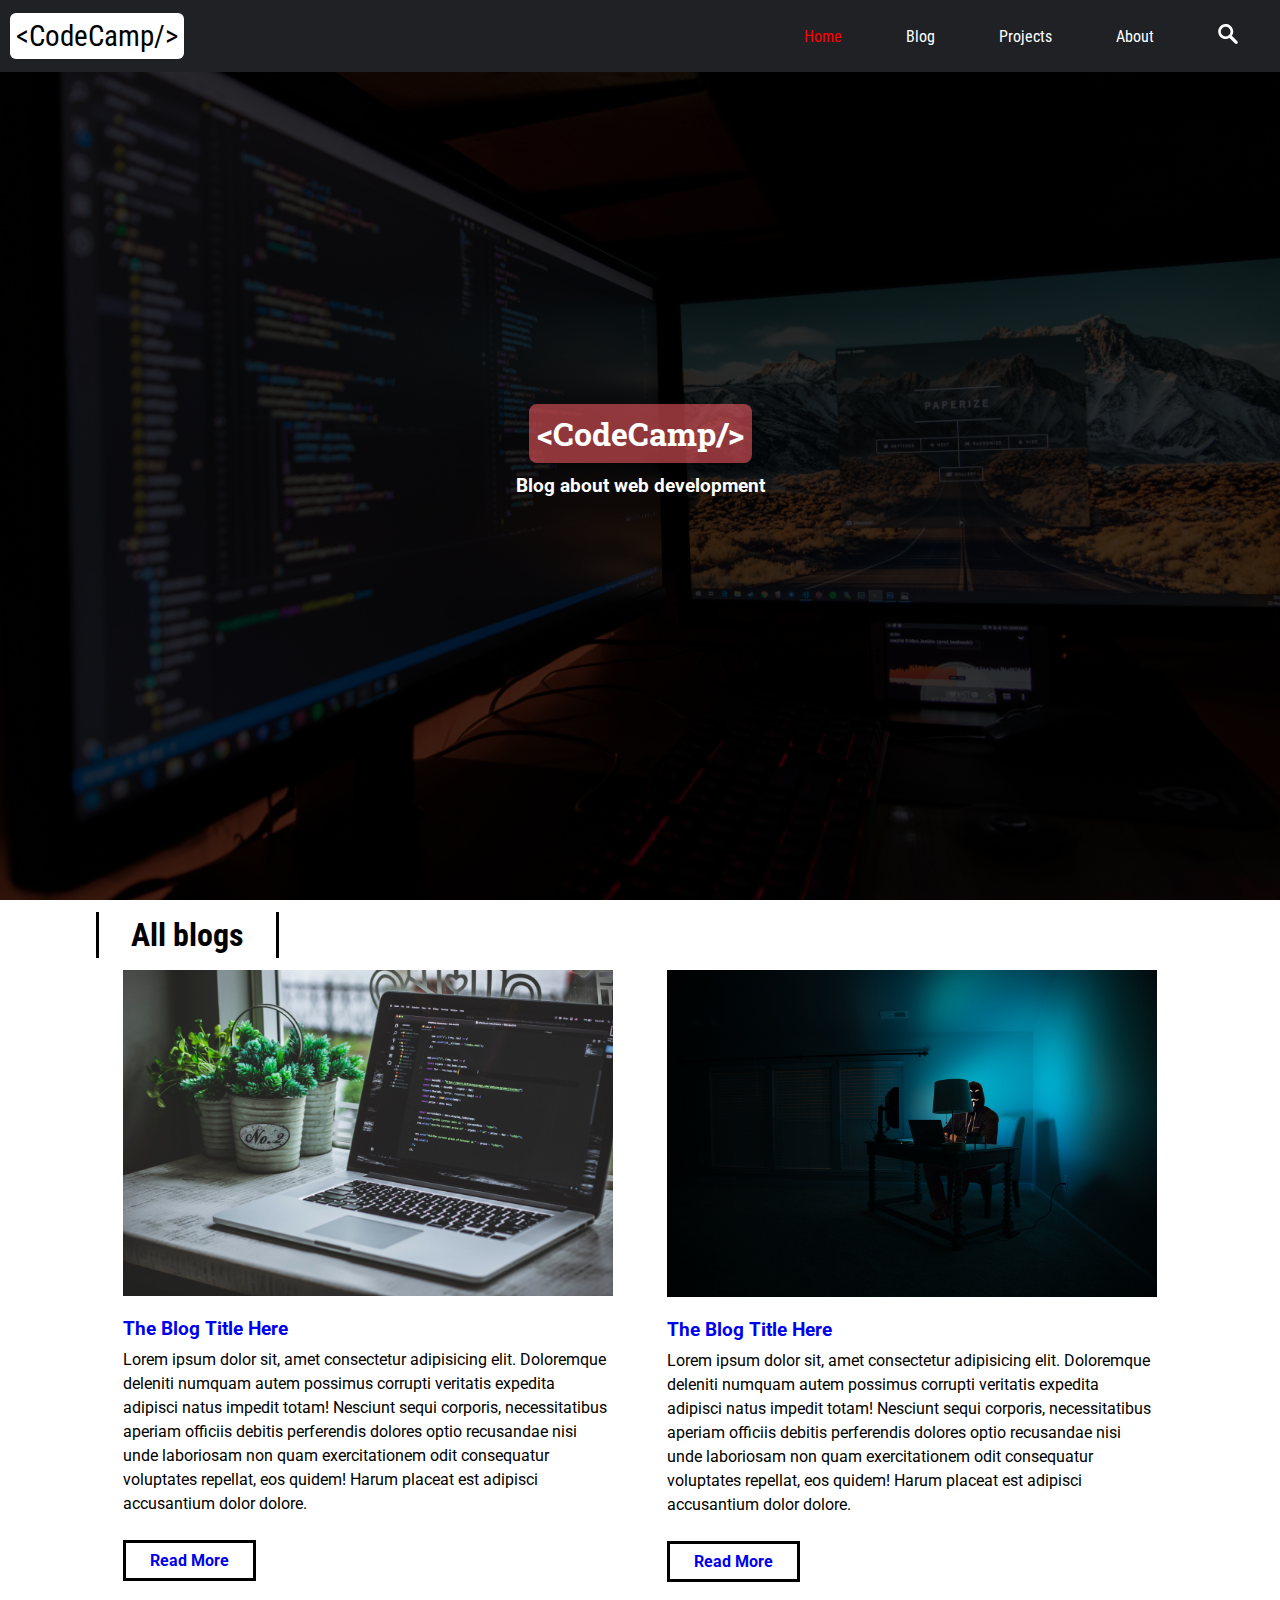
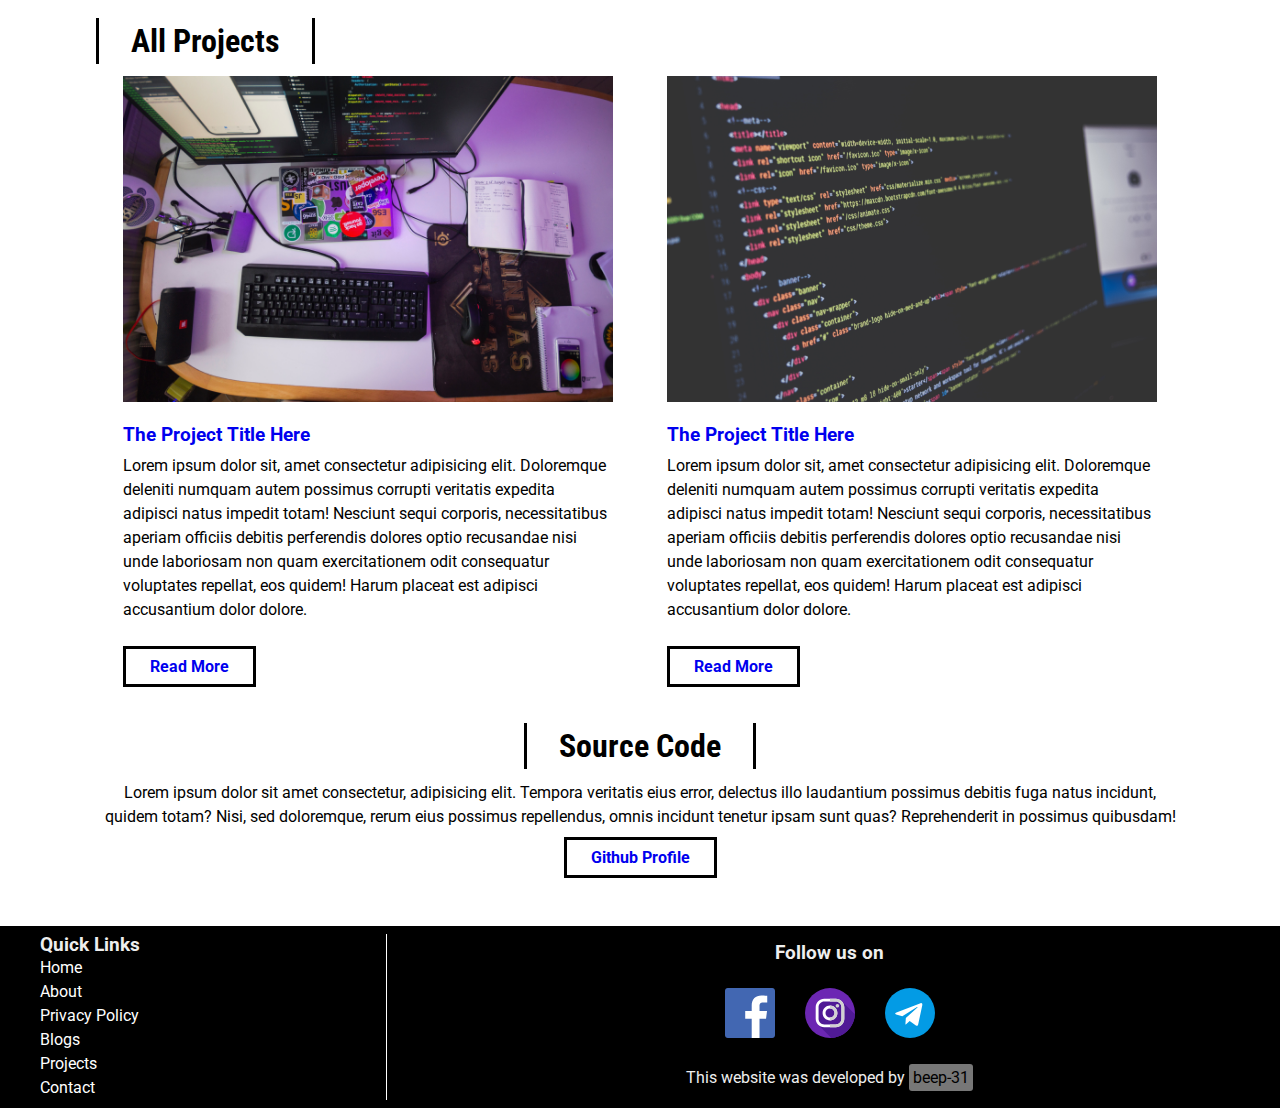
==== commit a24678f3: "The website is completely responsive now" ====
--- a/index.html
+++ b/index.html
@@ -59,7 +59,7 @@
 
 <body>
     <!-- header for mobile devices -->
-    <div id="slideout-menu">
+    <div id="slideout-menu" class="slideout">
         <ul>
             <li><a href="#">Home</a></li>
             <li><a href="#">Blog</a></li>
@@ -67,12 +67,6 @@
             <li><a href="#">About</a></li>
             <li>
                 <input type="text" placeholder="Search here...">
-                <br>
-                <div id="search-icon">
-                    <svg>
-                        <use xlink:href="#search">
-                    </svg>
-                </div>
             </li>
         </ul>
     </div>
@@ -83,7 +77,9 @@
                 &lt;CodeCamp/&gt;
             </a>
         </div>
-        <div class="burger"></div>
+        <div class="burger">
+            <div class="item"></div>
+        </div>
         <ul>
             <li><a href="#" class="nav-link active">Home</a></li>
             <li><a href="#" class="nav-link">Blog</a></li>
@@ -188,13 +184,13 @@
             </div>
         </section>
 
-        <section class="source-code">
-            <h2 class="heading">Source Code</h2>
+        <div class="source-code">
+            <h2 class="title">Source Code</h2>
             <div class="section-source">
                 <p>Lorem ipsum dolor sit amet consectetur, adipisicing elit. Tempora veritatis eius error, delectus illo laudantium possimus debitis fuga natus incidunt, quidem totam? Nisi, sed doloremque, rerum eius possimus repellendus, omnis incidunt tenetur ipsam sunt quas? Reprehenderit in possimus quibusdam!</p>
                 <a href="#" class="btn-read-more">Github Profile</a>
             </div>
-        </section>
+        </div>
     </main>
 
     <footer>
--- a/style.css
+++ b/style.css
@@ -11,6 +11,7 @@
 
 p{
     line-height: 1.5;
+    padding: 0;
 }
 
 a{
@@ -95,12 +96,77 @@
     cursor: pointer;
 }
 
+.slideout{
+    display: none;
+    z-index: 100;
+    position: fixed;
+    transition: 0.4s;
+    margin-top: 72px;
+    width: 100%;
+    text-align: center;
+    background-color: #2c2d33;
+}
+
+.slideout ul{
+    list-style: none;
+    padding: 0 32px;
+}
+
+.slideout ul li{
+    padding: 8px;
+}
+
+.slideout ul li a{
+    font-family: 'Roboto Condensed', sans-serif;
+    font-size: 20px;
+    color: white;
+}
+
+.slideout input{
+    width: 85%;
+    padding: 8px;
+    font-family: 'Roboto Condensed', sans-serif;
+    font-size: 20px;
+    text-align: center;
+}
+
+/* burger style  */
 .burger{
     display: none;
-}
-
-#slideout-menu{
-    display: none;
+    cursor: pointer;
+}
+
+.burger .item{
+    display: block;
+    width: 25px;
+    height: 3px;
+    background-color: #fff;
+    position: relative;
+    border-radius: 20%;
+}
+
+.burger .item::after{
+    content: "";
+    width: 100%;
+    height: 100%;
+    background-color: #fff;
+    position: absolute;
+    z-index: 101;
+    top: -7px;
+    left: 0;
+    border-radius: 20%;
+}
+
+.burger .item::before{
+    content: "";
+    width: 100%;
+    height: 100%;
+    background-color: #fff;
+    position: absolute;
+    z-index: 101;
+    bottom: -7px;
+    left: 0;
+    border-radius: 20%;
 }
 
 /* banner  */
@@ -152,12 +218,12 @@
 /* sections  */
 section{
     display: flex;
-    justify-content: space-around;
+    justify-content: space-around; 
     flex-wrap: wrap;
-}
-
-section .heading,
-a .title{
+    margin: 0 auto;
+}
+
+.title{
     font-size: 2em;
     font-family: 'Roboto Condensed', sans-serif;
     transition: all .4s;
@@ -167,38 +233,56 @@
     display: inline-block;
     color: black;
     margin: 12px 0px;
-}
-
-section .heading:hover,
-a .title:hover{
+    text-align: center;
+}
+
+main > a{
+    text-align: center !important;
+}
+
+.title:hover{
     padding: 4px 48px;
     background-color: red;
     color: black;
 }
 
-section p{
-    text-align: center;
-    padding: 8px;
+/* source code section */
+.source-code{
+    text-align: center;
+    margin-bottom: 40px;
 }
 
 .section-source a{
     margin: 8px;
-    text-align: center;
 }
 
 /* cards  */
 
 .card-image{
+    margin-bottom: 18px;
+}
+
+.card-image img{
     transition: 0.4s;
-    margin-bottom: 18px;
-}
-
-.card-image:hover{
+}
+
+.card-image img:hover{
     box-shadow: 0 18px 6px -6px #777;
 }
 
 .card .card-description{
-    padding: 0 8px;
+    padding: 0;
+    margin: 0;
+    max-width: 600px;
+}
+
+.card-description > a h3{
+    margin-bottom: 8px;
+}
+
+.card .card-description p{
+    text-align: left;
+    padding: 0;
 }
 
 .btn-read-more{
@@ -208,7 +292,6 @@
     display: inline-block;
     margin-top: 24px;
     margin-bottom: 24px;
-    margin-left: 24px;
     font-weight: bold;
     cursor: pointer;
     background: transparent;
@@ -220,6 +303,8 @@
     color: white;
     background-color: red;
 }
+
+/* footer  */
 
 footer{
     background: black;
@@ -235,7 +320,7 @@
 footer .left-side{
     border-right: 1px solid white;
     padding-left: 32px;
-    width: 50%;
+    width: 30%;
 }
 
 footer .left-side ul{
@@ -246,7 +331,7 @@
 footer .right-side{
     text-align: center;
     padding: 8px;
-    width: 50%;
+    width: 70%;
 }
 
 footer .right-side p{
@@ -275,12 +360,66 @@
 footer .right-side .social-media ul{
     display: flex;
     flex-direction: row;
-    align-items: center;
+    /* align-items: center; */
     justify-content: center;
     margin: 24px 0px;
 }
 
 /* Media  */
+@media(max-width:900px){
+    nav ul{
+        display: none;
+    }
+
+    .burger{
+        display: flex;
+    }
+
+    
+    .slideout{
+        /* display: block; */
+    }
+
+}
+
+@media(max-width:719px){
+    main{
+        width: 95%;
+    }
+
+    section{
+        flex-direction: column;
+    }
+
+    .card,
+    .card .card-image img{
+        width: 100%;
+    }
+
+    footer{
+        flex-direction: column;
+        text-align: center;
+    }
+
+    footer .left-side,
+    footer .right-side{
+        width: 100%;
+    }
+
+    footer .left-side{
+        background-color: white;
+        border: none;
+        margin: 0 auto;
+        color: black;
+        padding: 12px 0;
+    }
+
+    footer .left-side li a{
+        color: black;
+        font-family: 'Roboto Slab', sans-serif;
+    }
+}
+
 
 @media (min-width:720px){
     main{
@@ -294,9 +433,9 @@
         width: 100%;
         max-width: 600px;
         height: auto;
-        max-height: 340px;
-        min-height: 340px;
-    }
+        max-height: 400px;
+    }
+
 }
 
 @media(min-width:1200px){
@@ -304,3 +443,9 @@
         width: 85%;
     }
 }
+
+@media(max-width:322px){
+    footer .right-side > p{
+        font-size: 15px;
+    }
+}
